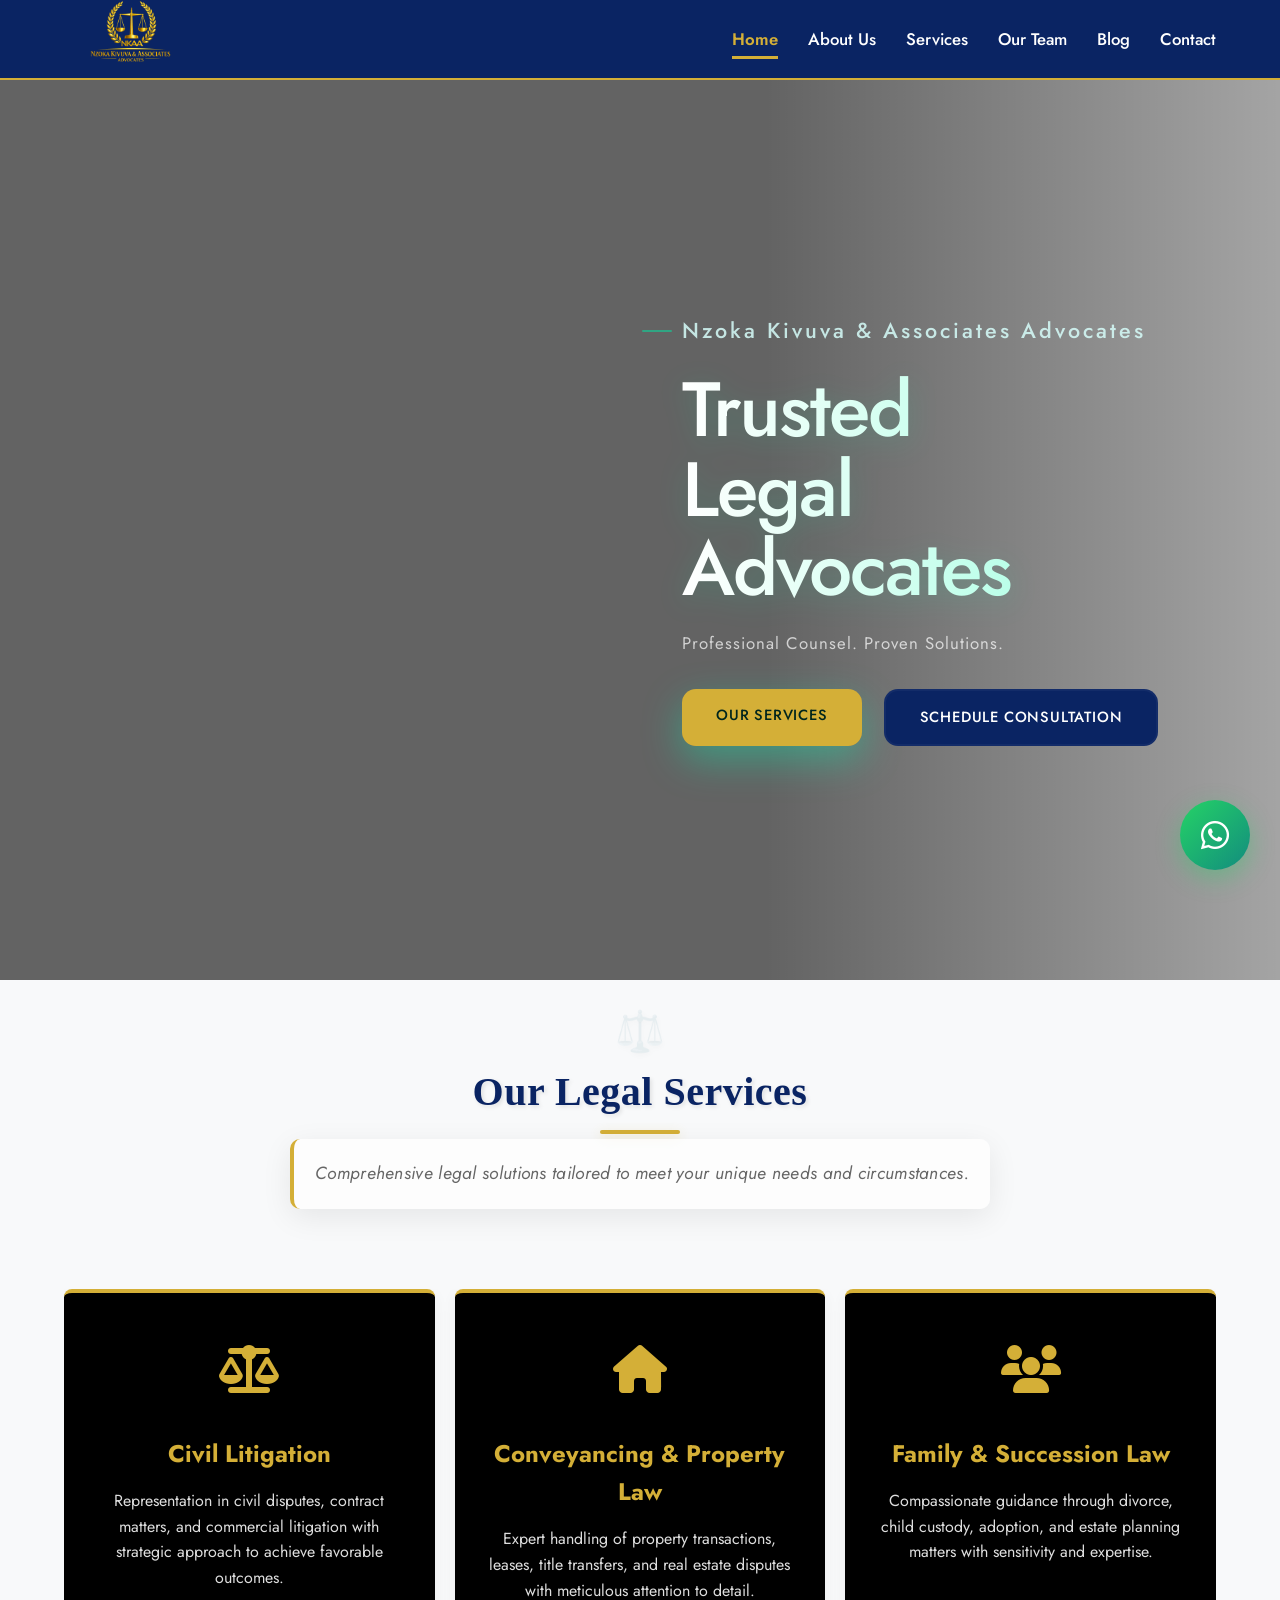
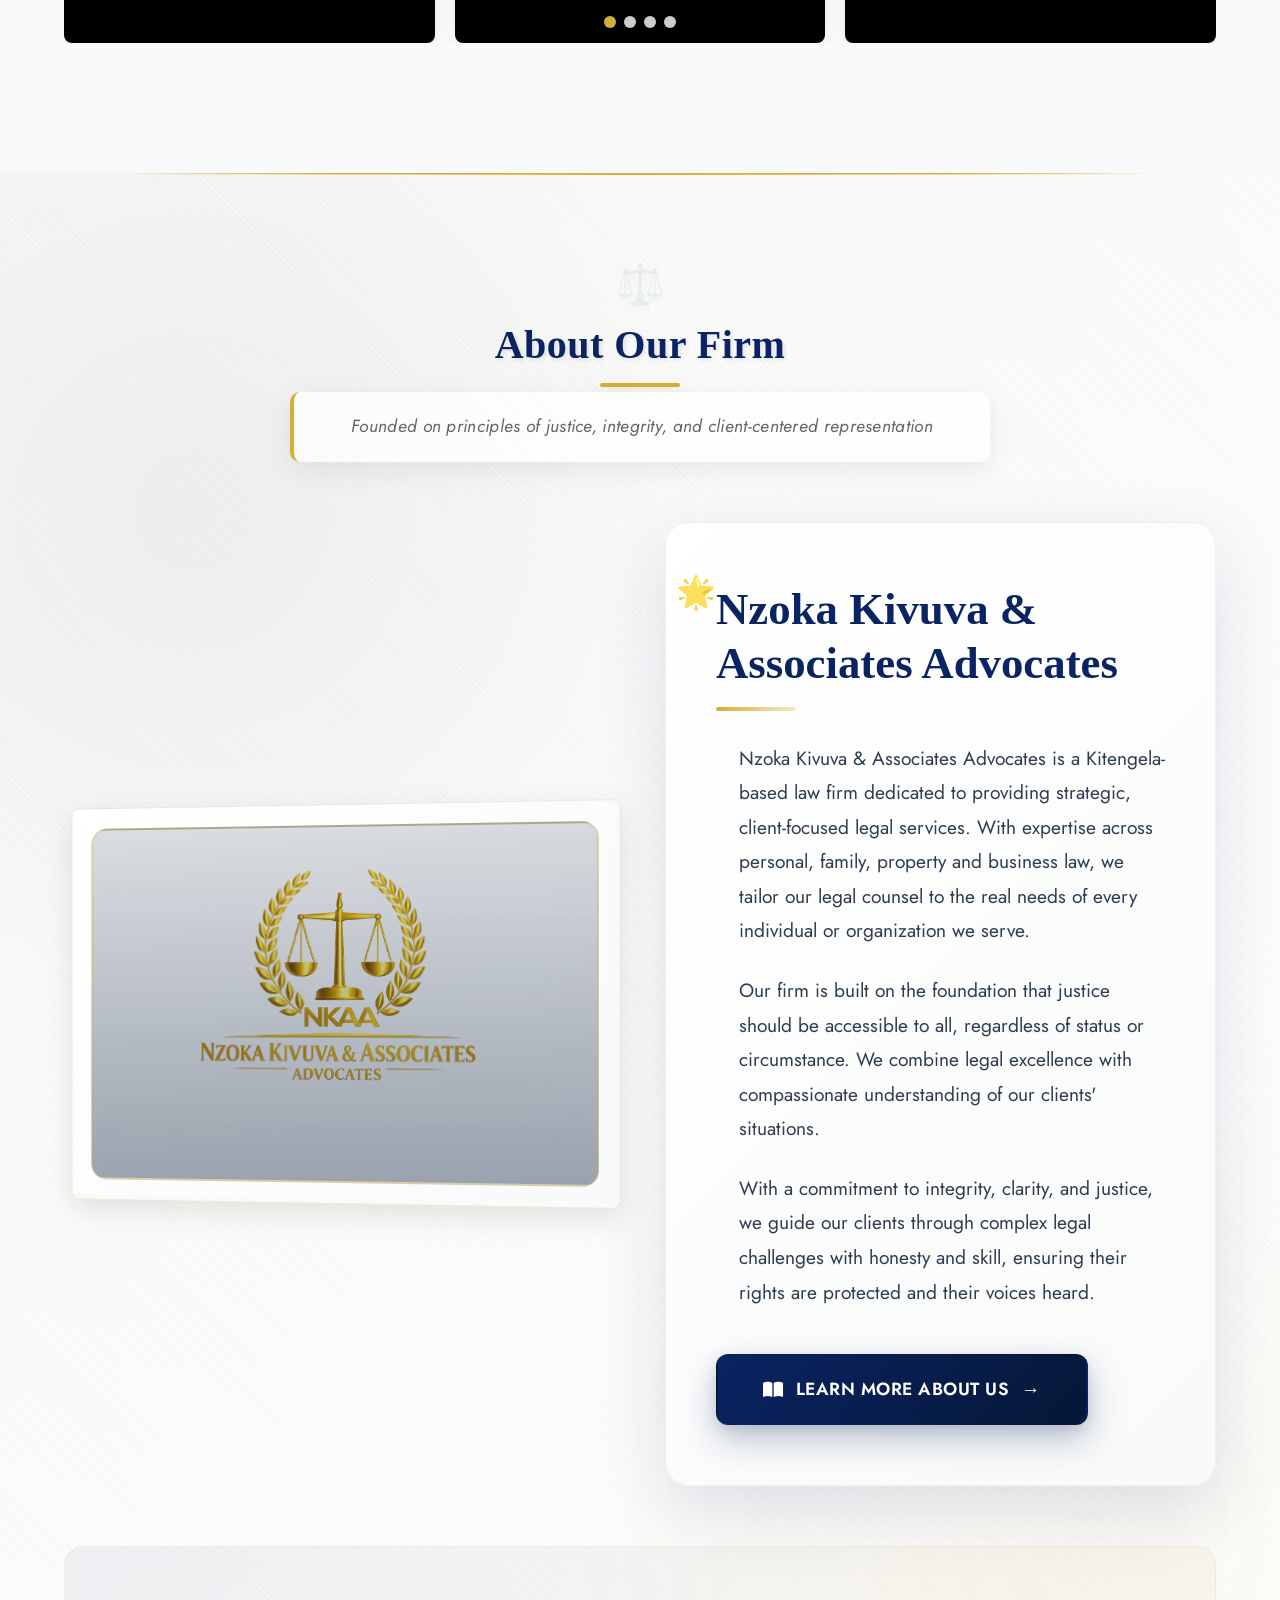
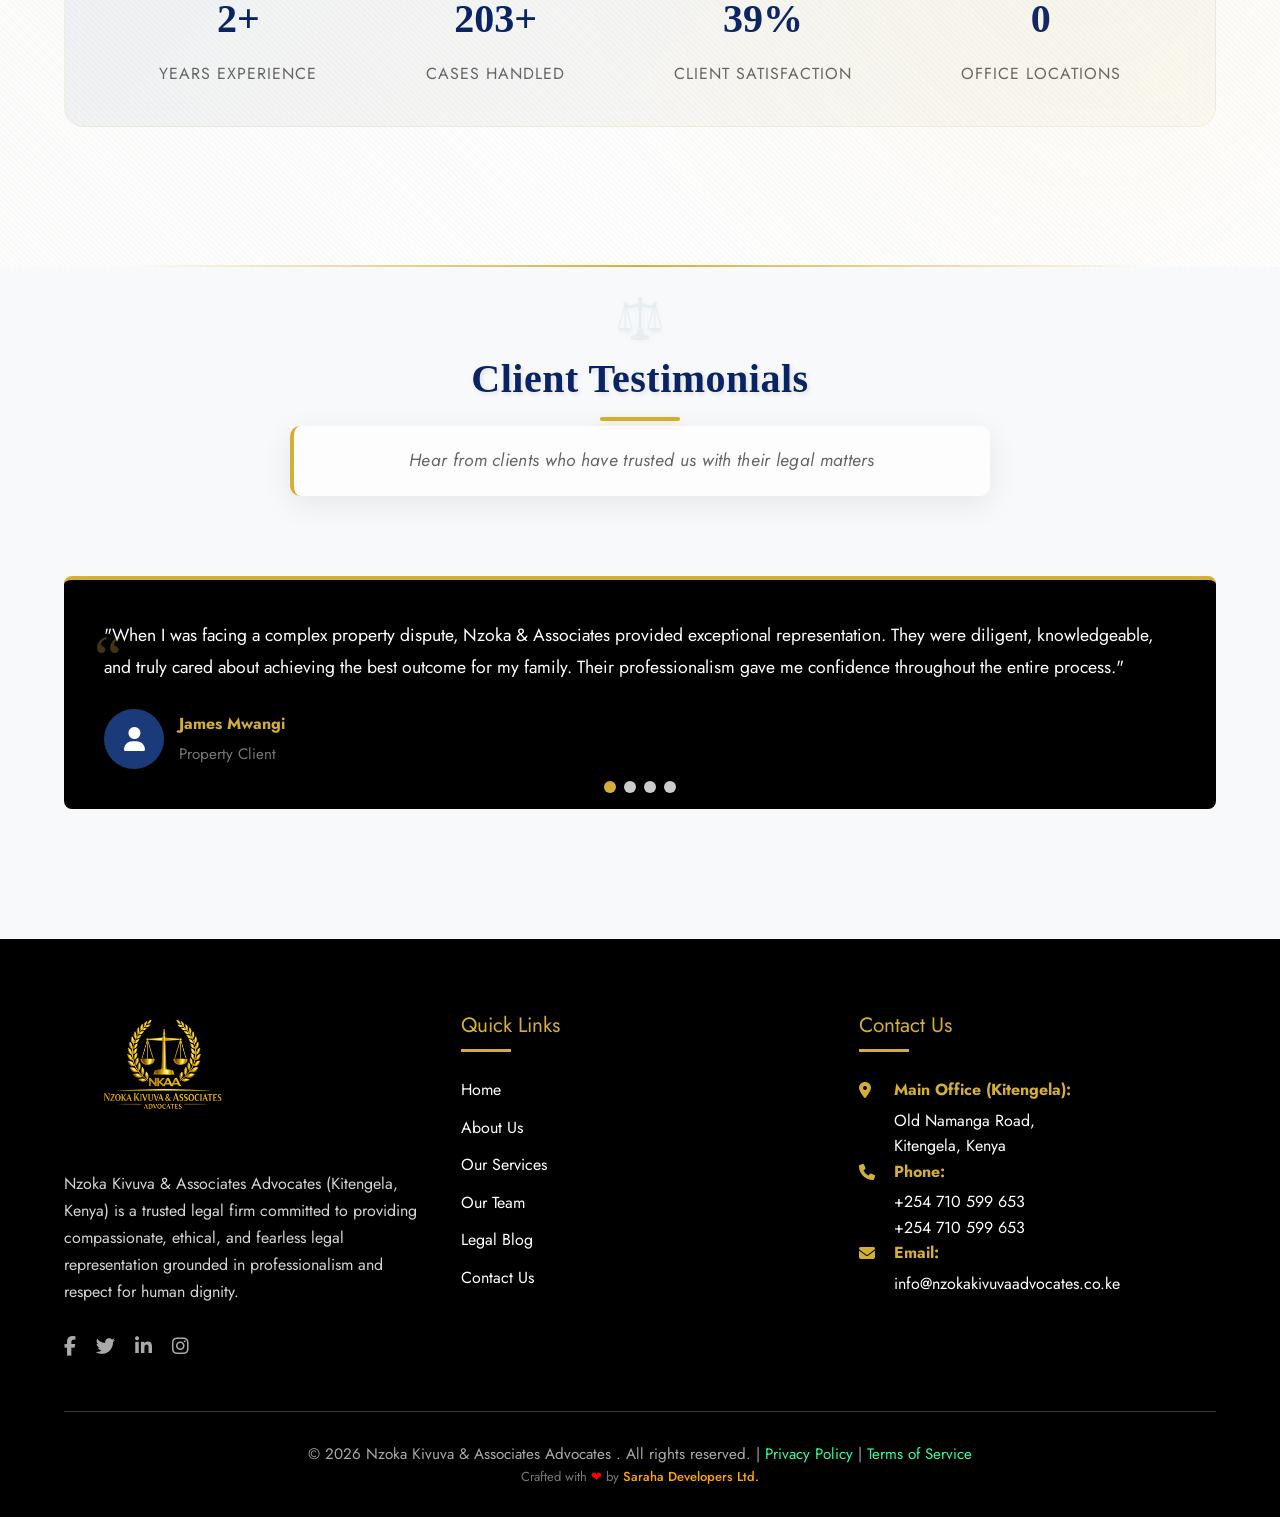
==== index.html @ 80e112c9 "Initial commit" ====
<!DOCTYPE html>
<html lang="en">
<head>
  <meta charset="UTF-8" />
  <meta name="viewport" content="width=device-width, initial-scale=1.0" />
  <meta name="robots" content="index, follow" />

  <title>Nzoka Kivuva & Associates Advocates (Kitengela, Kenya) | Kitengela Law Firm, Kenya</title>
  <meta name="description" content="Nzoka Kivuva & Associates Advocates (Kitengela, Kenya) is a trusted law firm in Kitengela, Kenya offering civil litigation, conveyancing, family & succession law, criminal defense, and legal advisory services." />
  <meta name="keywords" content="advocates in Kitengela, lawyers in Kitengela, law firm Kenya, civil litigation, conveyancing, property law, family law, succession law, criminal defense, legal consultancy" />
  <link rel="canonical" href="https://nzokakivuvaadvocates.co.ke/" />

  <!-- Open Graph -->
  <meta property="og:type" content="website" />
  <meta property="og:url" content="https://nzokakivuvaadvocates.co.ke/" />
  <meta property="og:title" content="Nzoka Kivuva & Associates Advocates (Kitengela, Kenya) | Kitengela Law Firm" />
  <meta property="og:description" content="Trusted legal representation and advisory services in Kitengela, Kenya. Book a consultation today." />
  <meta property="og:image" content="https://nzokakivuvaadvocates.co.ke/Nzoka-kivuva-favicon.webp" />

  <!-- Twitter -->
  <meta name="twitter:card" content="summary_large_image" />
  <meta name="twitter:title" content="Nzoka Kivuva & Associates Advocates (Kitengela, Kenya) | Kitengela Law Firm" />
  <meta name="twitter:description" content="Trusted legal services in Kitengela, Kenya. Civil, conveyancing, family, criminal defense and more." />
  <meta name="twitter:image" content="https://nzokakivuvaadvocates.co.ke/Nzoka-kivuva-favicon.webp" />

  <!-- Favicons -->
  <link rel="icon" href="Nzoka-kivuva-favicon.webp" type="image/webp" />
  <link rel="apple-touch-icon" href="Nzoka-kivuva-favicon.webp" />

  <!-- Fonts -->
  <link rel="preconnect" href="https://fonts.googleapis.com" />
  <link rel="preconnect" href="https://fonts.gstatic.com" crossorigin />
  <link href="https://fonts.googleapis.com/css2?family=Jost:wght@300;400;500;600;700&display=swap" rel="stylesheet" />

  <!-- Icons -->
  <link rel="stylesheet" href="https://cdnjs.cloudflare.com/ajax/libs/font-awesome/6.4.0/css/all.min.css" />

  <!-- Swiper (keep ONLY if your homepage uses Swiper) -->
  <link rel="stylesheet" href="https://cdn.jsdelivr.net/npm/swiper@11/swiper-bundle.min.css" />

  <!-- Page CSS -->
  <link rel="stylesheet" href="index.css" />

  <!-- Local Business / LegalService Schema -->
  <script type="application/ld+json">
  {
    "@context": "https://schema.org",
    "@type": "LegalService",
    "name": "Nzoka Kivuva & Associates Advocates (Kitengela, Kenya)",
    "url": "https://nzokakivuvaadvocates.co.ke/",
    "logo": "https://nzokakivuvaadvocates.co.ke/Nzoka-kivuva-favicon.webp",
    "image": "https://nzokakivuvaadvocates.co.ke/Nzoka-kivuva-favicon.webp",
    "address": {
      "@type": "PostalAddress",
      "addressLocality": "Kitengela",
      "addressCountry": "KE"
    },
    "telephone": "+254710599653",
    "email": "info@nzokakivuvaadvocates.co.ke",
    "areaServed": "Kenya"
  }
  </script>
</head>

<body>
    <!-- Navigation Bar -->
     <!-- Navigation Bar -->
    <nav class="navbar">
        <div class="navbar-container">
            <a href="/" class="favicon">
          <img
            src="Nzoka-kivuva-favicon.webp"
            alt="Nzoka Kivuva & Associates Advocates (Kitengela, Kenya) favicon"
            class="favicon-img"
          />
        </a>
            
            <button class="mobile-menu-btn" id="mobileMenuBtn">
                <i class="fas fa-bars"></i>
            </button>
            
            <ul class="nav-links" id="navLinks">
                <li><a href="index.html" class="active">Home</a></li>
                <li><a href="about.html">About Us</a></li>
                <li><a href="services.html">Services</a></li>
                <li><a href="team.html">Our Team</a></li>
                <li><a href="blog.html">Blog</a></li>
                <li><a href="contact.html" >Contact</a></li>
            </ul>
        </div>
    </nav>

    <!-- Hero Section -->
   <section class="hero">
      <video class="hero-bg-video" autoplay muted loop playsinline>
        <source
          src="https://assets.mixkit.co/videos/47602/47602-720.mp4"
          type="video/mp4"
        />
      </video>

      <div class="hero-overlay"></div>

      <div class="hero-container">
        <div class="hero-visual">
          <!-- Video clip might sit within this container too if you prefer a framed version -->
          <!-- But currently the video is full-screen background, we’ll just treat it as left visual area -->
        </div>

        <div class="hero-text">
          <p class="super-tag">Nzoka Kivuva & Associates Advocates</p>

          <h1>
            Trusted <br />
            Legal<br />Advocates
          </h1>

          <p>Professional Counsel. Proven Solutions.</p>
          <!-- <p>Innovate ⭐ Design ⭐ Deliver</p>-->

          <div class="hero-btns">
            <a href="services.html" class="btn btn-primary">Our Services</a>
            <a href="contact.html" class="btn btn-outline">Schedule Consultation</a>
          </div>
        </div>
      </div>
    </section>

    <!-- Services Section -->
    <section class="section-bg">
        <div class="section-title">
            <h2>Our Legal Services</h2>
            <p>Comprehensive legal solutions tailored to meet your unique needs and circumstances.</p>
        </div>
        
        <!-- Services Swiper -->
        <div class="swiper-container">
            <div class="swiper services-swiper">
                <div class="swiper-wrapper">
                    <div class="swiper-slide service-slide">
                        <div class="service-icon">
                            <i class="fas fa-balance-scale"></i>
                        </div>
                        <h3>Civil Litigation</h3>
                        <p>Representation in civil disputes, contract matters, and commercial litigation with strategic approach to achieve favorable outcomes.</p>
                    </div>
                    <div class="swiper-slide service-slide">
                        <div class="service-icon">
                            <i class="fas fa-home"></i>
                        </div>
                        <h3>Conveyancing & Property Law</h3>
                        <p>Expert handling of property transactions, leases, title transfers, and real estate disputes with meticulous attention to detail.</p>
                    </div>
                    <div class="swiper-slide service-slide">
                        <div class="service-icon">
                            <i class="fas fa-users"></i>
                        </div>
                        <h3>Family & Succession Law</h3>
                        <p>Compassionate guidance through divorce, child custody, adoption, and estate planning matters with sensitivity and expertise.</p>
                    </div>
                    <div class="swiper-slide service-slide">
                        <div class="service-icon">
                            <i class="fas fa-gavel"></i>
                        </div>
                        <h3>Criminal Defense</h3>
                        <p>Aggressive defense representation protecting your rights and ensuring fair treatment within the criminal justice system.</p>
                    </div>
                    <div class="swiper-slide service-slide">
                        <div class="service-icon">
                            <i class="fas fa-file-contract"></i>
                        </div>
                        <h3>Legal Consultancy & Advisory</h3>
                        <p>Strategic legal advice for businesses and individuals, contract drafting, and compliance guidance to prevent future disputes.</p>
                    </div>
                    <div class="swiper-slide service-slide">
                        <div class="service-icon">
                            <i class="fas fa-handshake"></i>
                        </div>
                        <h3>Alternative Dispute Resolution</h3>
                        <p>Mediation and arbitration services to resolve conflicts efficiently outside the courtroom, saving time and resources.</p>
                    </div>
                </div>
                <!-- Pagination -->
                <div class="swiper-pagination"></div>
            </div>
        </div>
    </section>

    <!-- About Preview Section -->
   <section class="about-section">
    <!-- Add these decorative lines -->
    <div class="decorative-line top"></div>
    <div class="decorative-line bottom"></div>
    
    <div class="section-title">
        <h2>About Our Firm</h2>
        <p>Founded on principles of justice, integrity, and client-centered representation</p>
    </div>
    
    <div class="about-content">
        <div class="about-image">
            <img
                src="Nzoka-kivuva-favicon.webp"
                alt="Nzoka Kivuva & Associates Advocates (Kitengela, Kenya) office"
                loading="lazy"
            />
        </div>
        
        <div class="about-text">
            <h3>Nzoka Kivuva & Associates Advocates </h3>
            <p>Nzoka Kivuva & Associates Advocates is a Kitengela-based law firm dedicated to providing strategic, client-focused legal services. With expertise across personal, family, property and business law, we tailor our legal counsel to the real needs of every individual or organization we serve.</p>
            <p>Our firm is built on the foundation that justice should be accessible to all, regardless of status or circumstance. We combine legal excellence with compassionate understanding of our clients' situations.</p>
            <p>With a commitment to integrity, clarity, and justice, we guide our clients through complex legal challenges with honesty and skill, ensuring their rights are protected and their voices heard.</p>
            <a href="about.html" class="btn btn-primary">
                <i class="fas fa-book-open"></i> Learn More About Us
            </a>
        </div>
    </div>
    
    <!-- Optional: Add stats overlay -->
   <div class="about-stats">
  <div class="stat-item">
    <div class="stat-number" data-target="5" data-suffix="+">0</div>
    <div class="stat-label">Years Experience</div>
  </div>

  <div class="stat-item">
    <div class="stat-number" data-target="500" data-suffix="+">0</div>
    <div class="stat-label">Cases Handled</div>
  </div>

  <div class="stat-item">
    <div class="stat-number" data-target="98" data-suffix="%">0</div>
    <div class="stat-label">Client Satisfaction</div>
  </div>

  <div class="stat-item">
    <div class="stat-number" data-target="1">0</div>
    <div class="stat-label">Office Locations</div>
  </div>
</div>

</section>

    <!-- Testimonials Section -->
    <section class="section-bg">
        <div class="section-title">
            <h2>Client Testimonials</h2>
            <p>Hear from clients who have trusted us with their legal matters</p>
        </div>
        
        <!-- Testimonials Swiper -->
        <div class="swiper-container">
            <div class="swiper testimonials-swiper">
                <div class="swiper-wrapper">
                    <div class="swiper-slide">
                        <div class="testimonial-content">
                            "When I was facing a complex property dispute, Nzoka & Associates provided exceptional representation. They were diligent, knowledgeable, and truly cared about achieving the best outcome for my family. Their professionalism gave me confidence throughout the entire process."
                        </div>
                        <div class="testimonial-author">
                            <div class="author-avatar">
                                <i class="fas fa-user"></i>
                            </div>
                            <div class="author-info">
                                <h4>James Mwangi</h4>
                                <p>Property Client</p>
                            </div>
                        </div>
                    </div>
                    <div class="swiper-slide">
                        <div class="testimonial-content">
                            "The team handled our company's contractual matters with utmost expertise. They not only resolved our immediate issue but also provided valuable advice to prevent future legal problems. Their responsive communication and attention to detail set them apart."
                        </div>
                        <div class="testimonial-author">
                            <div class="author-avatar">
                                <i class="fas fa-user"></i>
                            </div>
                            <div class="author-info">
                                <h4>Sarah Okoth</h4>
                                <p>Business Client</p>
                            </div>
                        </div>
                    </div>
                    <div class="swiper-slide">
                        <div class="testimonial-content">
                            "During a difficult family matter, I needed compassionate yet strong legal support. Advocate Nzoka and his team provided exactly that. They listened carefully, explained everything clearly, and fought tirelessly for my rights. I felt supported every step of the way."
                        </div>
                        <div class="testimonial-author">
                            <div class="author-avatar">
                                <i class="fas fa-user"></i>
                            </div>
                            <div class="author-info">
                                <h4>Grace Wanjiku</h4>
                                <p>Family Law Client</p>
                            </div>
                        </div>
                    </div>
                    <div class="swiper-slide">
                        <div class="testimonial-content">
                            "Facing criminal charges was the most stressful experience of my life. The defense team at Nzoka & Associates was exceptional. They investigated thoroughly, built a strong defense, and ultimately secured a favorable outcome. I'm forever grateful for their dedication."
                        </div>
                        <div class="testimonial-author">
                            <div class="author-avatar">
                                <i class="fas fa-user"></i>
                            </div>
                            <div class="author-info">
                                <h4>David Omondi</h4>
                                <p>Criminal Defense Client</p>
                            </div>
                        </div>
                    </div>
                </div>
                <!-- Pagination -->
                <div class="swiper-pagination"></div>
            </div>
        </div>
    </section>

    <!-- Footer -->
   <!-- Footer -->
    <footer>
        <div class="footer-container">
            <div class="footer-about">
                <div class="footer-logo">
                     <a href="/" class="footer-favicon">
              <img
                src="Nzoka-kivuva-favicon.webp"
                alt="Nzoka Advocates favicon"
              />
            </a>
                </div>
                <p>Nzoka Kivuva & Associates Advocates (Kitengela, Kenya) is a trusted legal firm committed to providing compassionate, ethical, and fearless legal representation grounded in professionalism and respect for human dignity.</p>
                <div class="social-links">
                    <a href="#" style="color: #aaa; margin-right: 15px; font-size: 1.2rem;"><i class="fab fa-facebook-f"></i></a>
                    <a href="#" style="color: #aaa; margin-right: 15px; font-size: 1.2rem;"><i class="fab fa-twitter"></i></a>
                    <a href="#" style="color: #aaa; margin-right: 15px; font-size: 1.2rem;"><i class="fab fa-linkedin-in"></i></a>
                    <a href="#" style="color: #aaa; font-size: 1.2rem;"><i class="fab fa-instagram"></i></a>
                </div>
            </div>
            
            <div class="footer-links">
                <h3>Quick Links</h3>
                <ul>
                    <li><a href="index.html">Home</a></li>
                    <li><a href="about.html">About Us</a></li>
                    <li><a href="services.html">Our Services</a></li>
                    <li><a href="team.html">Our Team</a></li>
                    <li><a href="blog.html">Legal Blog</a></li>
                    <li><a href="contact.html">Contact Us</a></li>
                </ul>
            </div>
            
            <div class="footer-contact">
                <h3>Contact Us</h3>
                <div class="contact-info">
                    <div class="contact-items">
                        <i class="fas fa-map-marker-alt"></i>
                        <div>
                           <h4><strong>Main Office (Kitengela):</strong></h4> 
                           <a href="https://share.google/IRGGaovzCNE5KSUKh"> Old Namanga Road,<br>
                            Kitengela, Kenya</a>
                        </div>
                    </div>
                    <div class="contact-items">
                        <i class="fas fa-phone"></i>
                        <div>
                            <h4 id="header-fours"><strong>Phone:</strong></h4>
                           <a href="tel:+254710599653"> +254 710 599 653</a><br>
                            <a href="tel:+254710599653">+254 710 599 653</a>
                        </div>
                    </div>
                    <div class="contact-items">
                        <i class="fas fa-envelope"></i>
                        <div>
                            <h4><strong>Email:</strong></h4>
                            <a href="mailto:info@nzokakivuvaadvocates.co.ke">info@nzokakivuvaadvocates.co.ke</a>
                        </div>
                    </div>
                </div>
            </div>
        </div>
        
         <div class="copyright">
                <p>&copy; <span id="y"></span> Nzoka Kivuva & Associates Advocates . All rights reserved. | <a href="#" style="color:rgb(47, 255, 158);">Privacy Policy</a> | <a href="#" style="color:rgb(47, 255, 158);">Terms of Service</a></p>
              <script>document.getElementById("y").textContent=new Date().getFullYear()</script>

          <p style="margin: 0; font-size: 13px; color: #777">
            Crafted with <span style="color: red">❤</span> by
            <a
              href="https://sarahadevelopers.co.ke"
              target="_blank"
              rel="noopener"
              style="color: orange; text-decoration: none; font-weight: 500"
            >
              Saraha Developers Ltd.
            </a>
          </p>
            </div>
      </div>
    </footer>
    <!-- WhatsApp Float -->
    <a href="https://wa.me/254710599653?text=Hello%20Advocate%20Nzoka%2C%20I%20am%20reaching%20out%20through%20your%20website.%0A%0AName%3A%20%5BYour%20Name%5D%0APhone%3A%20%5BYour%20Phone%5D%0AMatter%3A%20%5BBrief%20Description%5D%0ALocation%3A%20%5BOptional%5D%0A%0AKindly%20advise%20on%20the%20next%20step%20and%20available%20time%20for%20a%20consultation.%20Thank%20you." class="whatsapp-float" target="_blank">
      <i class="fab fa-whatsapp"></i>
    </a>

    <!-- Swiper JS -->
    <script src="https://unpkg.com/swiper/swiper-bundle.min.js"></script>
    
    <script src="index.js"></script>
</body>
</html>
---- index.css ----
:root {
            --navy-blue: #0a2463;
            --white: #ffffff;
            --gold: #d4af37;
            --light-gold: #f4e9c9;
            --dark-navy: #051736;
            --light-navy: #1a3a7a;
            --gray-bg: #f8f9fa;
            --dark-gray: #333333;
            --font-primary: 'Jost', sans-serif;
        }

        * {
            margin: 0;
            padding: 0;
            box-sizing: border-box;
        }

        body {
            font-family: var(--font-primary);
            color: var(--dark-gray);
            line-height: 1.6;
        }
                /* Remove default link styles globally */
a {
  color: inherit;           /* Keep the current text color */
  text-decoration: none;    /* Remove underline */
  transition: color 0.3s;   /* Optional: smooth hover if you want */
}

/* Optional: keep them same on hover, focus, active */
a:hover,
a:focus,
a:active {
  color: inherit;
  text-decoration: none;
}

        /* Navbar Styles */
        /* Navbar Styles */
        .navbar {
            background-color: var(--navy-blue);
            display: flex;
            justify-content: space-between;
            align-items: center;
            padding: 0 5%;
            height: 80px;
            position: sticky;
            top: 0;
            z-index: 1000;
            transition: all 0.3s ease;
            border-bottom: 2px solid var(--gold);
        }

        .navbar-container {
            display: flex;
            justify-content: space-between;
            align-items: center;
            width: 100%;
        }

        .logo-container {
            display: flex;
            align-items: center;
        }

        .logo-placeholder {
            width: 180px;
            height: 50px;
            background-color: var(--white);
            display: flex;
            align-items: center;
            justify-content: center;
            color: var(--navy-blue);
            font-weight: 700;
            font-size: 1.4rem;
            letter-spacing: 1px;
            border-radius: 4px;
            border-right: 4px solid var(--gold);
        }

        .logo-placeholder span {
            color: var(--gold);
        }
        .favicon {
  display: flex;
  align-items: center;
  text-decoration: none;
  transition: transform 0.3s ease;
}

.favicon:hover {
  transform: scale(1.02);
}

.favicon img {
  height: 90px;
  width: auto;
  object-fit: contain;
  display: block;
}


        .nav-links {
            display: flex;
            list-style: none;
        }

        .nav-links li {
            margin-left: 30px;
        }

        .nav-links a {
            color: var(--white);
            text-decoration: none;
            font-weight: 500;
            font-size: 1.05rem;
            transition: color 0.3s;
            padding: 8px 0;
            position: relative;
        }

        .nav-links a:hover {
            color: var(--gold);
        }

        .nav-links a.active {
            color: var(--gold);
            font-weight: 600;
        }

        .nav-links a.active::after {
            content: '';
            position: absolute;
            bottom: 0;
            left: 0;
            width: 100%;
            height: 3px;
            background-color: var(--gold);
        }

        .mobile-menu-btn {
            display: none;
            background: none;
            border: none;
            color: var(--white);
            font-size: 1.5rem;
            cursor: pointer;
        }

        /* Hero Section */
       /* Fullscreen Hero */
.hero {
  height: 100vh;
  width: 100%;
  position: relative;
  display: flex;
  align-items: center;
  overflow: hidden;
  color: #fff;
}

/* Background Video Fills Entire Hero */
.hero-bg-video {
  position: absolute;
  top: 0; left: 0;
  width: 100%; height: 100%;
  object-fit: cover;
  opacity: 0.35;
  z-index: 0;
}

/* Overlay shading */
.hero-overlay {
  position: absolute;
  top:0; left:0;
  width:100%; height:100%;
  background: linear-gradient(to right,
    rgba(0, 0, 0, 0.612) 60%,
    rgba(0, 0, 0, 0.358) 100%);
  z-index:1;
}

/* Container: split layout */
.hero-container {
  position: relative;
  z-index: 2;
  width: 90%;
  max-width: 1300px;
  margin: 0 auto;
  display: flex;
  align-items: center;
  justify-content: space-between;
}

/* Left area for visual/video (we leave empty since video background is full-screen) */
.hero-visual {
  flex: 1;
  min-width: 0;
  /* optionally you could place a framed version of the video here */
}

/* HERO TEXT – LUXURY AGENCY LEVEL */
.hero-text {
  display: flex;
  flex-direction: column;
  gap: 22px;
  position: relative;
  padding-left: 10px;
  animation: fadeSlide 1.2s ease-out forwards;
  opacity: 0;
}

@keyframes fadeSlide {
  from { opacity: 0; transform: translateX(-40px); }
  to { opacity: 1; transform: translateX(0); }
}

/* Trust Badge */
.super-tag {
  font-size: 0.92rem;
  color: #00e6a4;
  /*text-transform: uppercase;*/
  letter-spacing: 3px;
  font-weight: 500;
  opacity: 0.85;
  position: relative;
}

.super-tag::before {
  content: "";
  position: absolute;
  left: -40px;
  top: 50%;
  width: 30px;
  height: 2px;
  background: #00e6a4;
  transform: translateY(-50%);
  border-radius: 10px;
  opacity: 0.6;
}

/* Bold Hero Headline */
.hero-text h1 {
  font-size: clamp(3.4rem, 6vw, 6rem);
  font-weight: 500;
  /*text-transform: uppercase;*/
  line-height: 1.03;
  letter-spacing: -2px;
  background: linear-gradient(90deg, #ffffff 0%, #a6ffe2 90%);
  -webkit-background-clip: text;
  -webkit-text-fill-color: transparent;
  filter: drop-shadow(0 6px 14px rgba(0,255,173,0.15));
  animation: glowPulse 3s ease-in-out infinite alternate;
}

@keyframes glowPulse {
  0% { filter: drop-shadow(0 4px 10px rgba(0,255,173,0.08)); }
  100% { filter: drop-shadow(0 10px 24px rgba(0,255,173,0.22)); }
}

.hero-text h1 span {
  position: relative;
  display: inline-block;
  color: transparent;
  background: linear-gradient(90deg, #d4af37, #d4af37, #0a2463);
  background-size: 200%;
  -webkit-background-clip: text;
  background-clip: text;
  animation: glowText 2s ease forwards 0.3s;
  filter: drop-shadow(0 0 10px rgba(0,255,200,0.4));
  font-weight: 500;
}

@keyframes glowText {
  0% {
    background-position: 200%;
    filter: blur(6px) brightness(0.6);
  }
  100% {
    background-position: 0%;
    color: #ffffff;
    filter: blur(0) brightness(1);
  }
}

.hero-text h1 span::after {
  content: "";
  position: absolute;
  inset: 0;
  color: #0a2463;
  text-shadow: 0 0 12px #0a2463;
  clip-path: inset(0 100% 0 0);
  animation: reveal2 1.5s cubic-bezier(.18,.66,.46,1.17) forwards 1s;

}

@keyframes reveal2 {
  from { clip-path: inset(0 100% 0 0); }
  to   { clip-path: inset(0 0 0 0); }
}


@keyframes slideUnderline {
  to { transform: scaleX(1); }
}

/* Sublines */
.hero-text p:first-of-type {
  font-size: 1.35rem;
  font-weight: 500;
  color: #d6fdfa;
}

.hero-text p:nth-of-type(2) {
  color: rgba(255,255,255,0.7);
  letter-spacing: 1px;
  font-size: 1.05rem;
  
}

/* Buttons */
.hero-btns {
  display: flex;
  gap: 22px;
  margin-top: 10px;
}

.btn {
  padding: 15px 34px;
  border-radius: 14px;
  text-transform: uppercase;
  font-weight: 500;
  letter-spacing: 0.8px;
  transition: 0.35s ease;
  font-size: 0.92rem;
}

/* Big CTA */
.btn-primary {
  background: linear-gradient(135deg, #d4af37, #d4af37);
  box-shadow: 0 14px 38px rgba(3, 255, 184, 0.35);
  color: #00251c;
}

.btn-primary:hover {
  transform: translateY(-5px) scale(1.03);
  box-shadow: 0 20px 50px rgba(0, 255, 200, 0.45);
}

/* Ghost CTA */
.btn-outline {
  border: 2px solid rgba(255, 255, 255, 0.034);
  background: #0a2463;
  color: white;
}

.btn-outline:hover {
  border-color: #00ffbf;
  color: #00ffbf;
  background: rgba(0,255,200,0.12);
  transform: translateY(-5px);
}


/* Animation keyframes */
@keyframes fadeUp {
  from {
    opacity:0;
    transform:translateY(40px);
  }
  to {
    opacity:1;
    transform:translateY(0);
  }
}

/* Responsive adjustments */
@media (max-width:900px) {
  .hero-container {
    flex-direction: column;
    padding-top:80px;
    text-align:center;
  }
  .hero-text {
    padding-left:0;
    max-width:100%;
  }
  .hero-text h1 { font-size:2.6rem; }
  .hero-overlay {
    background: rgba(0, 0, 0, 0.699);
  }
}
.about-image {
  height: 400px;
  border-radius: 20px;
  overflow: hidden;
  box-shadow: 0 20px 50px rgba(10, 30, 58, 0.25);
  position: relative;
}

.about-image img {
  width: 100%;
  height: 100%;
  object-fit: cover;
  display: block;
}

/* Optional premium overlay */
.about-image::after {
  content: "";
  position: absolute;
  inset: 0;
  background: linear-gradient(
    to bottom,
    rgba(10, 30, 58, 0.15),
    rgba(10, 30, 58, 0.4)
  );
}
/* ===== PREMIUM ABOUT OUR FIRM SECTION ===== */

/* About Section */
.about-section {
    padding: 140px 5%;
    background: linear-gradient(135deg, #f9f9f7 0%, #ffffff 100%);
    position: relative;
    overflow: hidden;
}

/* Premium Geometric Pattern Background */
.about-section::before {
    content: '';
    position: absolute;
    top: 0;
    left: 0;
    width: 100%;
    height: 100%;
    background: 
        radial-gradient(circle at 15% 20%, rgba(10, 36, 99, 0.05) 0%, transparent 30%),
        radial-gradient(circle at 85% 80%, rgba(212, 175, 55, 0.05) 0%, transparent 30%),
        repeating-linear-gradient(45deg, transparent, transparent 2px, rgba(10, 36, 99, 0.02) 3px, rgba(10, 36, 99, 0.02) 4px);
    z-index: 1;
}

/* Premium Border Accent */
.about-section::after {
    content: '';
    position: absolute;
    top: 0;
    left: 50%;
    transform: translateX(-50%);
    width: 80%;
    height: 1px;
    background: linear-gradient(90deg, 
        transparent 0%, 
        var(--gold) 20%, 
        var(--gold) 80%, 
        transparent 100%);
    z-index: 2;
}

/* Premium Section Title */
.section-title {
    text-align: center;
    margin-bottom: 100px;
    position: relative;
    z-index: 3;
}

.section-title h2 {
    font-size: 4rem;
    color: var(--navy-blue);
    margin-bottom: 20px;
    font-family: "Garamond", "Times New Roman", serif;
    font-weight: 600;
    letter-spacing: 0.5px;
    position: relative;
    display: inline-block;
    text-shadow: 2px 2px 4px rgba(0, 0, 0, 0.1);
}

.section-title h2::before {
    content: '⚖️';
    position: absolute;
    top: -60px;
    left: 50%;
    transform: translateX(-50%);
    font-size: 2.5rem;
    opacity: 0.1;
    filter: drop-shadow(0 2px 4px rgba(0, 0, 0, 0.2));
}

.section-title h2::after {
    content: '';
    position: absolute;
    width: 150px;
    height: 4px;
    background: linear-gradient(90deg, 
        transparent 0%, 
        var(--gold) 30%, 
        var(--gold) 70%, 
        transparent 100%);
    bottom: -20px;
    left: 50%;
    transform: translateX(-50%);
    border-radius: 2px;
    box-shadow: 0 4px 12px rgba(212, 175, 55, 0.3);
}

.section-title p {
    color: var(--navy-blue);
    max-width: 700px;
    margin: 40px auto 0;
    font-size: 1.3rem;
    line-height: 1.7;
    font-style: italic;
    letter-spacing: 0.3px;
    position: relative;
    padding: 20px;
    background: rgba(255, 255, 255, 0.7);
    border-radius: 10px;
    border-left: 4px solid var(--gold);
    box-shadow: 0 8px 30px rgba(0, 0, 0, 0.08);
}

/* Premium About Content Layout */
.about-content {
    display: grid;
    grid-template-columns: 1.1fr 0.9fr;
    gap: 80px;
    align-items: center;
    position: relative;
    z-index: 3;
    max-width: 1400px;
    margin: 0 auto;
}

/* Premium Image Container */
.about-image {
    position: relative;
    border-radius: 24px;
    overflow: hidden;
    box-shadow: 
        0 30px 80px rgba(10, 36, 99, 0.15),
        0 15px 35px rgba(0, 0, 0, 0.1);
    transform: perspective(1000px) rotateY(-5deg);
    transition: all 0.6s cubic-bezier(0.25, 0.46, 0.45, 0.94);
    border: 1px solid rgba(212, 175, 55, 0.2);
}

.about-image::before {
    content: '';
    position: absolute;
    top: 0;
    left: 0;
    width: 100%;
    height: 100%;
    background: linear-gradient(135deg, 
        rgba(212, 175, 55, 0.1), 
        transparent 50%);
    z-index: 2;
    opacity: 0;
    transition: opacity 0.6s ease;
}

.about-image:hover::before {
    opacity: 1;
}

.about-image:hover {
    transform: perspective(1000px) rotateY(0deg) translateY(-10px);
    box-shadow: 
        0 40px 100px rgba(10, 36, 99, 0.25),
        0 20px 40px rgba(0, 0, 0, 0.15);
}

/* Premium Image Styling */
.about-image img {
    width: 100%;
    height: 450px;
    object-fit: contain;
    display: block;
    padding: 40px;
    background: linear-gradient(135deg, 
        rgba(255, 255, 255, 0.95) 0%, 
        rgba(248, 249, 250, 0.95) 100%);
    transition: transform 0.8s ease;
    position: relative;
    z-index: 1;
}

.about-image:hover img {
    transform: scale(1.05);
}

/* Premium Image Frame */
.about-image::after {
    content: '';
    position: absolute;
    top: 20px;
    left: 20px;
    right: 20px;
    bottom: 20px;
    border: 2px solid rgba(212, 175, 55, 0.3);
    border-radius: 16px;
    z-index: 2;
    pointer-events: none;
}

/* Premium Text Container */
.about-text {
    position: relative;
    padding: 60px 50px;
    background: linear-gradient(135deg, 
        rgba(255, 255, 255, 0.9) 0%, 
        rgba(248, 249, 250, 0.9) 100%);
    border-radius: 24px;
    box-shadow: 
        0 25px 70px rgba(10, 36, 99, 0.12),
        inset 0 1px 0 rgba(255, 255, 255, 0.8);
    border: 1px solid rgba(212, 175, 55, 0.15);
    backdrop-filter: blur(10px);
}

/* Premium Text Content */
.about-text h3 {
    font-size: 2.8rem;
    color: var(--navy-blue);
    margin-bottom: 30px;
    font-family: "Garamond", "Times New Roman", serif;
    font-weight: 600;
    line-height: 1.2;
    position: relative;
    padding-bottom: 20px;
}

.about-text h3::before {
    content: '🌟';
    position: absolute;
    top: -10px;
    left: -40px;
    font-size: 2rem;
    opacity: 0.8;
}

.about-text h3::after {
    content: '';
    position: absolute;
    bottom: 0;
    left: 0;
    width: 80px;
    height: 4px;
    background: linear-gradient(90deg, var(--gold), var(--light-gold));
    border-radius: 2px;
}

/* Premium Paragraph Styling */
.about-text p {
    font-size: 1.2rem;
    line-height: 1.8;
    margin-bottom: 25px;
    color: #2c3e50;
    position: relative;
    padding-left: 20px;
    border-left: 3px solid transparent;
    transition: all 0.3s ease;
}

.about-text p:hover {
    border-left-color: var(--gold);
    padding-left: 25px;
    background: rgba(212, 175, 55, 0.05);
    border-radius: 0 8px 8px 0;
}

/* Premium Button Styling */
.about-text .btn-primary {
    display: inline-flex;
    align-items: center;
    gap: 12px;
    padding: 18px 45px;
    background: linear-gradient(135deg, 
        var(--navy-blue) 0%, 
        var(--dark-navy) 100%);
    color: var(--white);
    border: none;
    border-radius: 12px;
    font-weight: 600;
    font-size: 1.1rem;
    letter-spacing: 0.5px;
    text-decoration: none;
    transition: all 0.4s cubic-bezier(0.25, 0.46, 0.45, 0.94);
    position: relative;
    overflow: hidden;
    margin-top: 20px;
    box-shadow: 
        0 15px 35px rgba(10, 36, 99, 0.25),
        0 5px 15px rgba(0, 0, 0, 0.1);
    border: 2px solid transparent;
}

.about-text .btn-primary::before {
    content: '';
    position: absolute;
    top: 0;
    left: -100%;
    width: 100%;
    height: 100%;
    background: linear-gradient(90deg, 
        transparent, 
        rgba(255, 255, 255, 0.2), 
        transparent);
    transition: left 0.6s ease;
}

.about-text .btn-primary:hover {
    background: linear-gradient(135deg, 
        var(--gold) 0%, 
        #c5a047 100%);
    transform: translateY(-5px) scale(1.05);
    box-shadow: 
        0 25px 50px rgba(212, 175, 55, 0.4),
        0 10px 25px rgba(0, 0, 0, 0.15);
    border-color: rgba(255, 255, 255, 0.3);
}

.about-text .btn-primary:hover::before {
    left: 100%;
}

.about-text .btn-primary::after {
    content: '→';
    font-size: 1.2rem;
    font-weight: 700;
    transition: transform 0.3s ease;
}

.about-text .btn-primary:hover::after {
    transform: translateX(5px);
}

/* Premium Stats Overlay (Optional decorative element) */
.about-stats {
    display: flex;
    justify-content: space-around;
    margin-top: 60px;
    padding: 40px;
    background: linear-gradient(135deg, 
        rgba(10, 36, 99, 0.05), 
        rgba(212, 175, 55, 0.05));
    border-radius: 20px;
    border: 1px solid rgba(212, 175, 55, 0.1);
    backdrop-filter: blur(10px);
}

.stat-item {
    text-align: center;
}

.stat-number {
    font-size: 2.5rem;
    font-weight: 700;
    color: var(--navy-blue);
    margin-bottom: 10px;
    font-family: "Garamond", "Times New Roman", serif;
}

.stat-label {
    font-size: 1rem;
    color: #666;
    text-transform: uppercase;
    letter-spacing: 1px;
}

/* Premium Animations */
@keyframes fadeInUp {
    from {
        opacity: 0;
        transform: translateY(40px);
    }
    to {
        opacity: 1;
        transform: translateY(0);
    }
}

@keyframes floatGently {
    0%, 100% {
        transform: translateY(0);
    }
    50% {
        transform: translateY(-10px);
    }
}

.about-content {
    animation: fadeInUp 1s ease-out;
}

.about-image {
    animation: floatGently 6s ease-in-out infinite;
}

/* Premium Decorative Elements */
.decorative-line {
    position: absolute;
    height: 2px;
    background: linear-gradient(90deg, 
        transparent, 
        var(--gold), 
        transparent);
    z-index: 2;
}

.decorative-line.top {
    top: 0;
    left: 10%;
    right: 10%;
    animation: widthPulse 4s ease-in-out infinite;
}

.decorative-line.bottom {
    bottom: 0;
    left: 10%;
    right: 10%;
    animation: widthPulse 4s ease-in-out infinite 2s;
}

@keyframes widthPulse {
    0%, 100% {
        opacity: 0.3;
        left: 10%;
        right: 10%;
    }
    50% {
        opacity: 1;
        left: 5%;
        right: 5%;
    }
}

/* Responsive Design */
@media (max-width: 1200px) {
    .about-content {
        gap: 60px;
    }
    
    .about-image img {
        height: 400px;
    }
    
    .section-title h2 {
        font-size: 3.5rem;
    }
}

@media (max-width: 992px) {
    .about-section {
        padding: 100px 5%;
    }
    
    .about-content {
        grid-template-columns: 1fr;
        gap: 60px;
        max-width: 800px;
    }
    
    .about-image {
        transform: perspective(1000px) rotateY(0deg);
        max-width: 600px;
        margin: 0 auto;
    }
    
    .about-text {
        padding: 50px 40px;
    }
    
    .about-text h3 {
        font-size: 2.4rem;
    }
    
    .section-title h2 {
        font-size: 3rem;
    }
    
    .section-title p {
        font-size: 1.2rem;
    }
}

@media (max-width: 768px) {
    .about-section {
        padding: 80px 5%;
    }
    
    .section-title {
        margin-bottom: 60px;
    }
    
    .section-title h2 {
        font-size: 2.5rem;
    }
    
    .section-title p {
        font-size: 1.1rem;
        padding: 15px;
    }
    
    .about-image img {
        height: 350px;
        padding: 30px;
    }
    
    .about-text {
        padding: 40px 30px;
    }
    
    .about-text h3 {
        font-size: 2rem;
    }
    
    .about-text p {
        font-size: 1.1rem;
    }
    
    .about-text .btn-primary {
        padding: 16px 35px;
        font-size: 1rem;
    }
    
    .about-image {
        animation: none;
    }
    
    .about-image:hover {
        transform: translateY(-10px);
    }
}

@media (max-width: 576px) {
    .section-title h2 {
        font-size: 2rem;
    }
    
    .about-image img {
        height: 300px;
        padding: 20px;
    }
    
    .about-text {
        padding: 30px 20px;
    }
    
    .about-text h3 {
        font-size: 1.8rem;
    }
    
    .about-text p {
        font-size: 1rem;
        padding-left: 15px;
    }
    
    .about-text .btn-primary {
        padding: 14px 30px;
        font-size: 0.95rem;
    }
    
    .about-stats {
        flex-direction: column;
        gap: 20px;
        padding: 30px 20px;
    }
}

/* Premium Micro-interactions */
@media (hover: hover) and (pointer: fine) {
    .about-text p:hover {
        transform: translateX(5px);
    }
    
    .btn-primary:hover {
        letter-spacing: 1px;
    }
}

/* Premium Scroll Reveal Effect */
.reveal {
    opacity: 0;
    transform: translateY(30px);
    transition: all 0.8s cubic-bezier(0.25, 0.46, 0.45, 0.94);
}

.reveal.active {
    opacity: 1;
    transform: translateY(0);
}

        /* Section Styles */
        .section-title {
            text-align: center;
            margin-bottom: 60px;
        }

        .section-title h2 {
            font-size: 2.5rem;
            color: var(--navy-blue);
            margin-bottom: 15px;
            position: relative;
            display: inline-block;
        }

        .section-title h2::after {
            content: '';
            position: absolute;
            width: 80px;
            height: 4px;
            background-color: var(--gold);
            bottom: -10px;
            left: 50%;
            transform: translateX(-50%);
        }

        .section-title p {
            color: #666;
            max-width: 700px;
            margin: 0 auto;
            font-size: 1.1rem;
        }

        section {
            padding: 80px 5%;
        }

        .section-bg {
            background-color: var(--gray-bg);
        }

        /* Cards */
        .cards-container {
            display: grid;
            grid-template-columns: repeat(auto-fill, minmax(320px, 1fr));
            gap: 30px;
            margin-top: 40px;
        }

        .card {
            background-color: var(--white);
            border-radius: 8px;
            overflow: hidden;
            box-shadow: 0 5px 15px rgba(0, 0, 0, 0.05);
            transition: transform 0.3s ease, box-shadow 0.3s ease;
            height: 100%;
            border-top: 4px solid var(--gold);
        }

        .card:hover {
            transform: translateY(-10px);
            box-shadow: 0 15px 30px rgba(0, 0, 0, 0.1);
        }

        .card-icon {
            background-color: var(--light-navy);
            color: var(--white);
            height: 80px;
            display: flex;
            align-items: center;
            justify-content: center;
            font-size: 2.2rem;
        }

        .card-content {
            padding: 30px;
        }

        .card h3 {
            font-size: 1.5rem;
            color: var(--navy-blue);
            margin-bottom: 15px;
        }

        .card p {
            color: #666;
            margin-bottom: 20px;
        }

        .card-link {
            color: var(--gold);
            text-decoration: none;
            font-weight: 600;
            display: inline-flex;
            align-items: center;
        }

        .card-link i {
            margin-left: 5px;
            transition: transform 0.3s;
        }

        .card-link:hover i {
            transform: translateX(5px);
        }

        /* Swiper Sliders */
        .swiper-container {
            width: 100%;
            padding: 20px 0 50px;
        }

        .swiper-slide {
            background-color: black;
            border-radius: 8px;
            padding: 40px;
            box-shadow: 0 5px 15px rgba(0, 0, 0, 0.05);
            height: auto;
            border-top: 4px solid var(--gold);
        }

        .testimonial-content {
            font-size: 1.1rem;
            line-height: 1.8;
            color: white;
            margin-bottom: 25px;
            position: relative;
        }

        .testimonial-content:before {
            content: "\201C";
            font-size: 4rem;
            color: var(--gold);
            position: absolute;
            top: -20px;
            left: -10px;
            opacity: 0.3;
            font-family: serif;
        }

        .testimonial-author {
            display: flex;
            align-items: center;
        }

        .author-avatar {
            width: 60px;
            height: 60px;
            border-radius: 50%;
            background-color: var(--light-navy);
            display: flex;
            align-items: center;
            justify-content: center;
            color: var(--white);
            font-size: 1.5rem;
            margin-right: 15px;
        }

        .author-info h4 {
            color: var(--gold);
            margin-bottom: 5px;
        }

        .author-info p {
            color: #777;
            font-size: 0.95rem;
        }

        .service-slide {
            text-align: center;
            padding: 40px 30px;
        }

        .service-icon {
            font-size: 3rem;
            color: var(--gold);
            margin-bottom: 25px;
        }

        .service-slide h3 {
            color: var(--gold);
            margin-bottom: 15px;
            font-size: 1.5rem;
        }

        .service-slide p {
            color:rgba(255, 255, 255, 0.87);
        }

        .swiper-pagination-bullet {
            width: 12px;
            height: 12px;
            background-color: #ccc;
            opacity: 1;
        }

        .swiper-pagination-bullet-active {
            background-color: var(--gold);
        }

        /* Footer */
         /* Footer */
        footer {
            background-color: #000;
            color: var(--white);
            padding: 70px 5% 30px;
        }

        .footer-container {
            display: grid;
            grid-template-columns: repeat(auto-fit, minmax(250px, 1fr));
            gap: 40px;
            margin-bottom: 50px;
        }

        .footer-logo {
            margin-bottom: 20px;
        }

        .footer-logo .logo-placeholder {
            width: 200px;
            height: 60px;
            font-size: 1.5rem;
        }

        .footer-about p {
            color: rgba(255, 255, 255, 0.829);
            margin-bottom: 25px;
            line-height: 1.7;
        }

        .footer-links h3, .footer-contact h3 {
            font-size: 1.3rem;
            margin-bottom: 25px;
            color: var(--gold);
            position: relative;
            padding-bottom: 10px;
            font-weight: 400;
        }

        .footer-links h3::after, .footer-contact h3::after {
            content: '';
            position: absolute;
            width: 50px;
            height: 3px;
            background-color: var(--gold);
            bottom: 0;
            left: 0;
        }

        .footer-links ul {
            list-style: none;
        }

        .footer-links li {
            margin-bottom: 12px;
        }

        .footer-links a {
            color:white;
            text-decoration: none;
            transition: color 0.3s;
        }

        .footer-links a:hover {
            color: var(--gold);
            padding-left: 5px;
        }

        .copyright {
            text-align: center;
            padding-top: 30px;
            border-top: 1px solid #333;
            color: #aaa;
            font-size: 0.95rem;
        }
        .contact-items {
            display: flex;
            align-items: flex-start;
            color: white;
        }

        .contact-items i {
            color: var(--gold);
            margin-right: 15px;
            margin-top: 5px;
            min-width: 20px;
        }

        .contact-items strong {
            color: var(--gold);
            display: block;
            margin-bottom: 5px;
        }
               /* WhatsApp Float */
.whatsapp-float {
  position: fixed;
  bottom: 30px;
  right: 30px;
  background: linear-gradient(135deg, #25d366, #128c7e);
  color: white;
  width: 70px;
  height: 70px;
  border-radius: 50%;
  display: flex;
  justify-content: center;
  align-items: center;
  font-size: 2rem;
  box-shadow: 0 8px 25px rgba(37, 211, 102, 0.4);
  z-index: 1000;
  transition: all 0.4s cubic-bezier(0.25, 0.46, 0.45, 0.94);
}

.whatsapp-float:hover {
  transform: scale(1.15) rotate(5deg);
  box-shadow: 0 12px 35px rgba(37, 211, 102, 0.6);
}
 @media (max-width: 768px) {.whatsapp-float {
    width: 60px;
    height: 60px;
    font-size: 1.7rem;
    bottom: 20px;
    right: 20px;
  }
}
.footer-favicon img {
  width: 200px;
  height: auto;
  object-fit: contain;
    /*filter: brightness(0) invert(1);*/
  transition: all 0.4s ease;
}

.footer-favicon:hover img {
  transform: scale(1.05);
}

        /* Page-specific styles */
        .page-header {
            background-color: var(--navy-blue);
            color: var(--white);
            padding: 120px 5% 80px;
            text-align: center;
            margin-top: -80px;
            padding-top: 160px;
        }

        .page-header h1 {
            font-size: 3rem;
            margin-bottom: 15px;
        }

        .breadcrumb {
            display: flex;
            justify-content: center;
            list-style: none;
        }

        .breadcrumb li {
            margin: 0 5px;
        }

        .breadcrumb a {
            color: var(--gold);
            text-decoration: none;
        }

        .breadcrumb li:not(:last-child)::after {
            content: '/';
            margin-left: 10px;
            color: #aaa;
        }

        /* About Page */
        .about-content {
            display: grid;
            grid-template-columns: 1fr 1fr;
            gap: 50px;
            align-items: center;
        }

        .about-image {
            border-radius: 8px;
            overflow: hidden;
            box-shadow: 0 10px 30px rgba(0, 0, 0, 0.1);
        }

        .about-image img {
            width: 100%;
            height: auto;
            display: block;
        }

        .vision-mission {
            display: grid;
            grid-template-columns: 1fr 1fr;
            gap: 40px;
            margin-top: 60px;
        }

        .vision-box, .mission-box {
            background-color: var(--white);
            padding: 40px;
            border-radius: 8px;
            box-shadow: 0 5px 15px rgba(0, 0, 0, 0.05);
            border-top: 4px solid var(--gold);
        }

        .vision-box h3, .mission-box h3 {
            color: var(--navy-blue);
            margin-bottom: 20px;
            font-size: 1.8rem;
        }

        /* Team Page */
        .team-container {
            display: grid;
            grid-template-columns: repeat(auto-fill, minmax(280px, 1fr));
            gap: 30px;
        }

        .team-member {
            background-color: var(--white);
            border-radius: 8px;
            overflow: hidden;
            box-shadow: 0 5px 15px rgba(0, 0, 0, 0.05);
            transition: transform 0.3s ease;
        }

        .team-member:hover {
            transform: translateY(-10px);
        }

        .member-img {
            height: 300px;
            background-color: var(--light-navy);
            display: flex;
            align-items: center;
            justify-content: center;
            color: var(--white);
            font-size: 5rem;
        }

        .member-info {
            padding: 30px;
        }

        .member-info h3 {
            color: var(--navy-blue);
            margin-bottom: 5px;
            font-size: 1.5rem;
        }

        .member-role {
            color: var(--gold);
            font-weight: 600;
            margin-bottom: 15px;
            display: block;
        }

        /* Contact Page */
        .contact-container {
            display: grid;
            grid-template-columns: 1fr 1fr;
            gap: 50px;
        }

        .contact-form {
            background-color: var(--white);
            padding: 40px;
            border-radius: 8px;
            box-shadow: 0 5px 15px rgba(0, 0, 0, 0.05);
        }

        .form-group {
            margin-bottom: 25px;
        }

        .form-group label {
            display: block;
            margin-bottom: 8px;
            color: var(--navy-blue);
            font-weight: 500;
        }

        .form-control {
            width: 100%;
            padding: 15px;
            border: 1px solid #ddd;
            border-radius: 4px;
            font-family: var(--font-primary);
            font-size: 1rem;
            transition: border 0.3s;
        }

        .form-control:focus {
            border-color: var(--gold);
            outline: none;
        }

        textarea.form-control {
            min-height: 150px;
            resize: vertical;
        }

        .contact-details {
            padding: 20px 0;
        }

        .contact-card {
            background-color: var(--white);
            padding: 30px;
            border-radius: 8px;
            box-shadow: 0 5px 15px rgba(0, 0, 0, 0.05);
            margin-bottom: 30px;
            border-top: 4px solid var(--gold);
        }

        .contact-card h3 {
            color: var(--navy-blue);
            margin-bottom: 20px;
            font-size: 1.5rem;
        }

        /* Blog Page */
        .blog-container {
            display: grid;
            grid-template-columns: repeat(auto-fill, minmax(350px, 1fr));
            gap: 30px;
        }

        .blog-post {
            background-color: var(--white);
            border-radius: 8px;
            overflow: hidden;
            box-shadow: 0 5px 15px rgba(0, 0, 0, 0.05);
            transition: transform 0.3s ease;
        }

        .blog-post:hover {
            transform: translateY(-10px);
        }

        .blog-img {
            height: 220px;
            background-color: var(--light-navy);
            display: flex;
            align-items: center;
            justify-content: center;
            color: var(--white);
            font-size: 3rem;
        }

        .blog-content {
            padding: 30px;
        }

        .blog-meta {
            display: flex;
            color: #777;
            font-size: 0.9rem;
            margin-bottom: 15px;
        }

        .blog-date {
            margin-right: 20px;
        }

        .blog-content h3 {
            color: var(--navy-blue);
            margin-bottom: 15px;
            font-size: 1.5rem;
        }

        .blog-content p {
            color: #666;
            margin-bottom: 20px;
        }

        /* Responsive Design */
        @media (max-width: 992px) {
            .about-content, .contact-container, .vision-mission {
                grid-template-columns: 1fr;
            }

            .hero h1 {
                font-size: 2.8rem;
            }
        }

        @media (max-width: 768px) {
            .navbar {
                height: 70px;
            }

            .mobile-menu-btn {
                display: block;
            }

            .nav-links {
                position: fixed;
                top: 70px;
                left: 0;
                width: 100%;
                background-color: var(--navy-blue);
                flex-direction: column;
                padding: 20px 5%;
                transform: translateY(-100%);
                opacity: 0;
                visibility: hidden;
                transition: all 0.3s ease;
                box-shadow: 0 5px 10px rgba(0, 0, 0, 0.1);
                z-index: 999;
            }

            .nav-links.active {
                transform: translateY(0);
                opacity: 1;
                visibility: visible;
            }

            .nav-links li {
                margin: 0 0 15px 0;
            }

            .hero {
                padding: 80px 5%;
                padding-top: 150px;
                min-height: 70vh;
            }

            .hero h1 {
                font-size: 2.3rem;
            }

            .hero p {
                font-size: 1.1rem;
            }

            .hero-btns {
                flex-direction: column;
                gap: 15px;
            }

            .btn {
                width: 100%;
            }

            .section-title h2 {
                font-size: 2rem;
            }

            .page-header h1 {
                font-size: 2.5rem;
            }
        }

        @media (max-width: 576px) {
            .cards-container, .team-container, .blog-container {
                grid-template-columns: 1fr;
            }

            .hero h1 {
                font-size: 2rem;
            }

            .section-title h2 {
                font-size: 1.8rem;
            }
        }
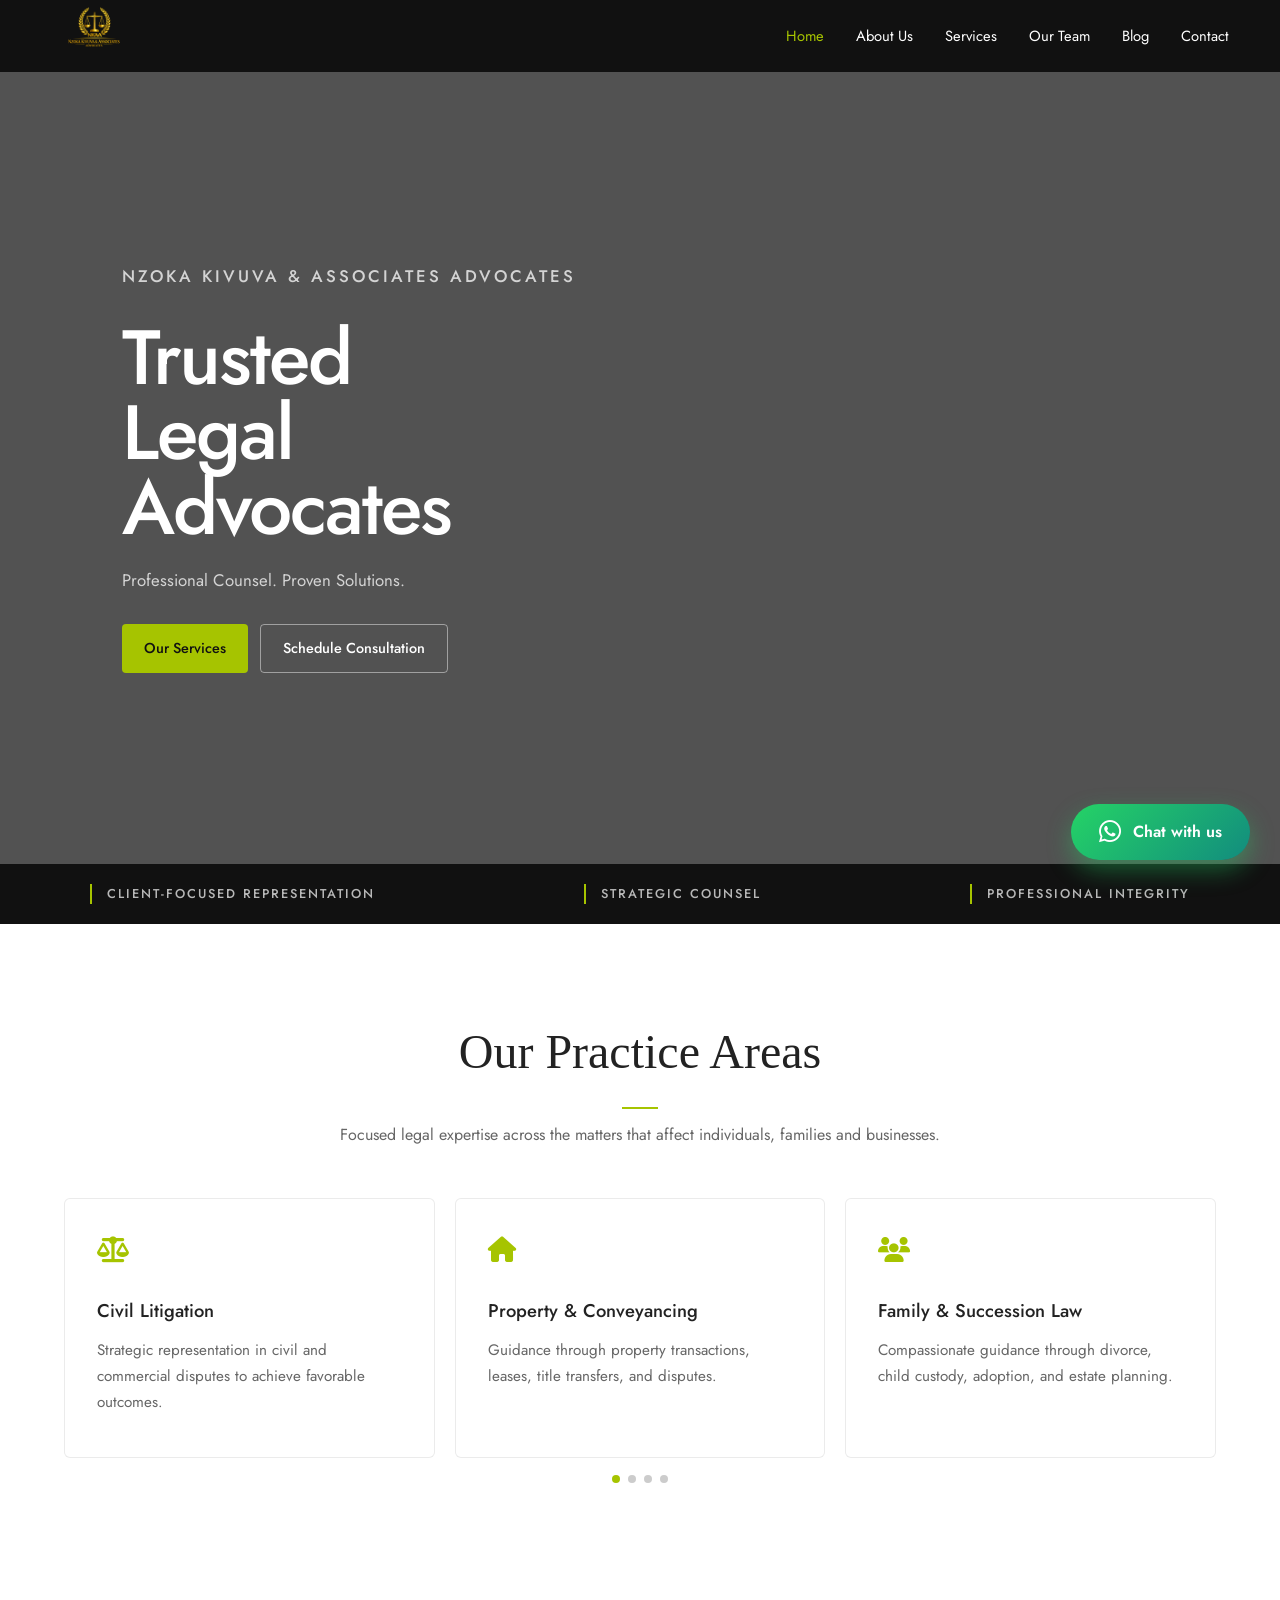
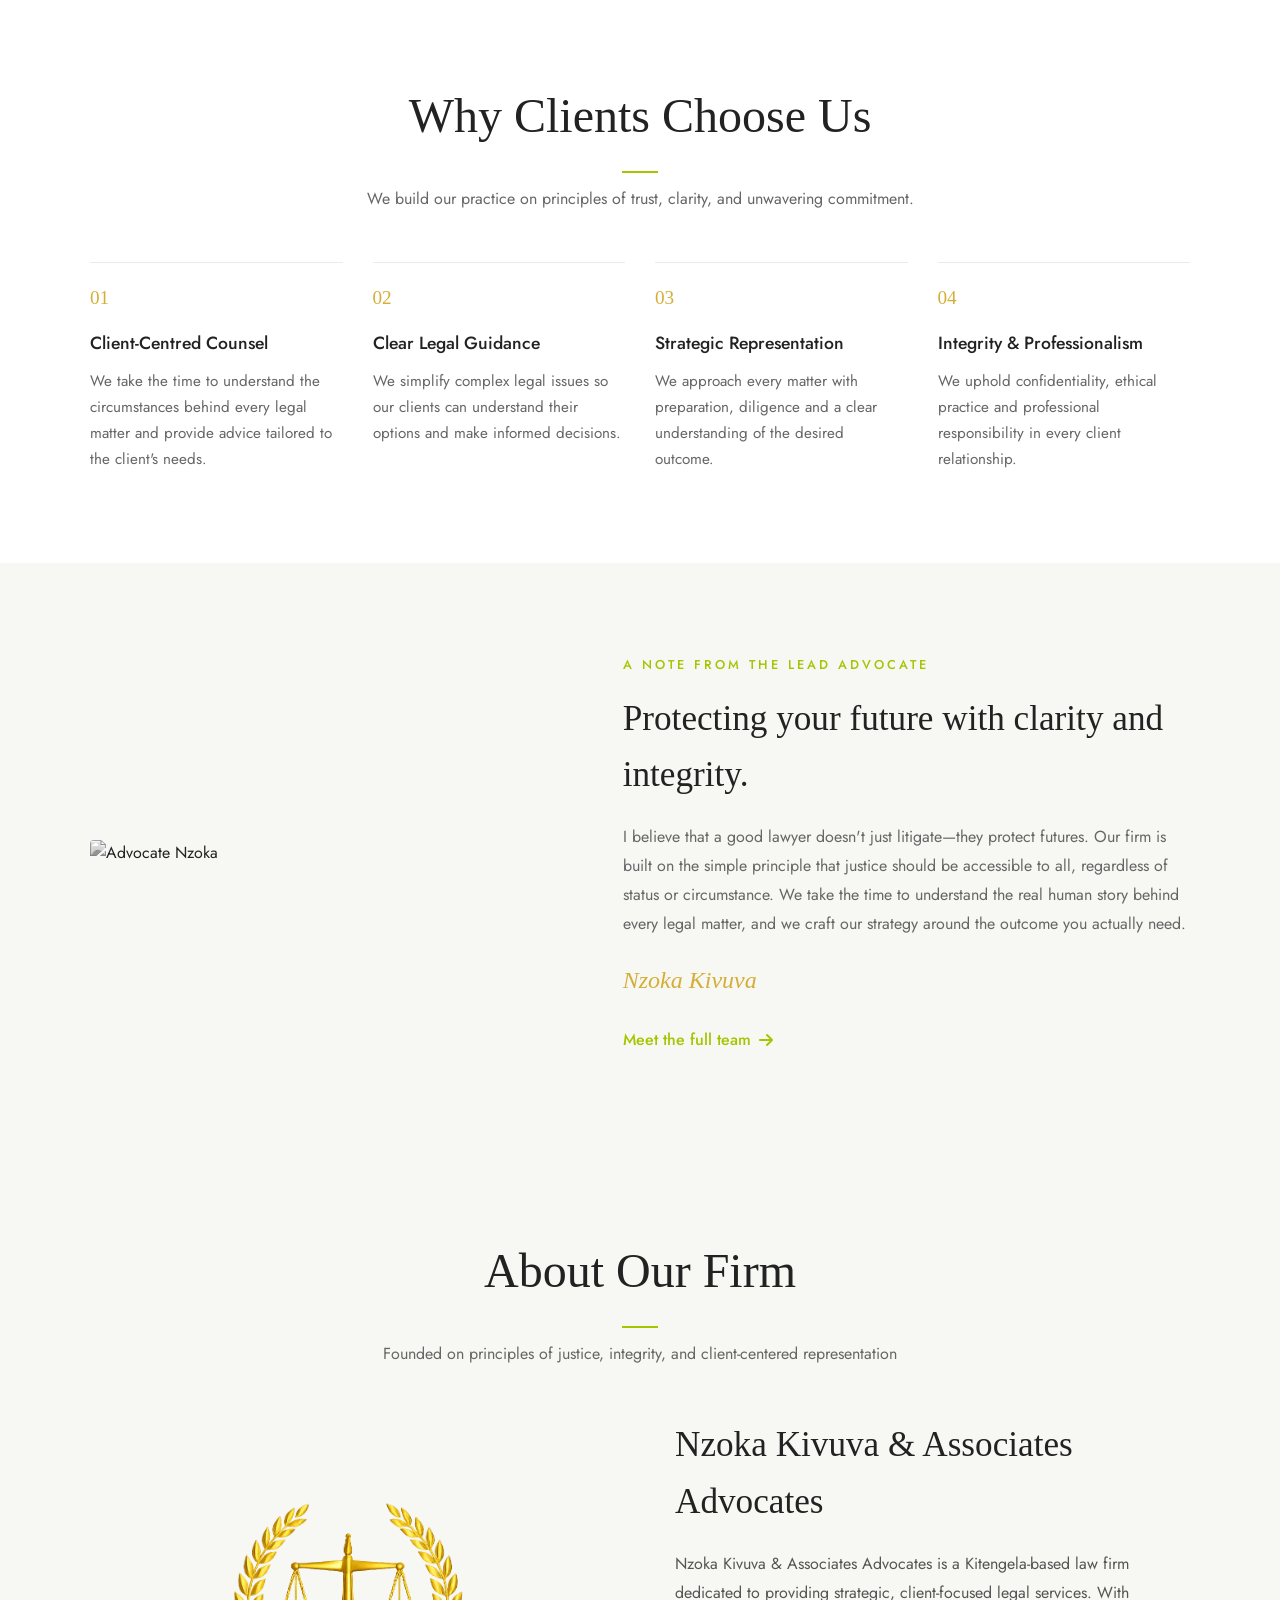
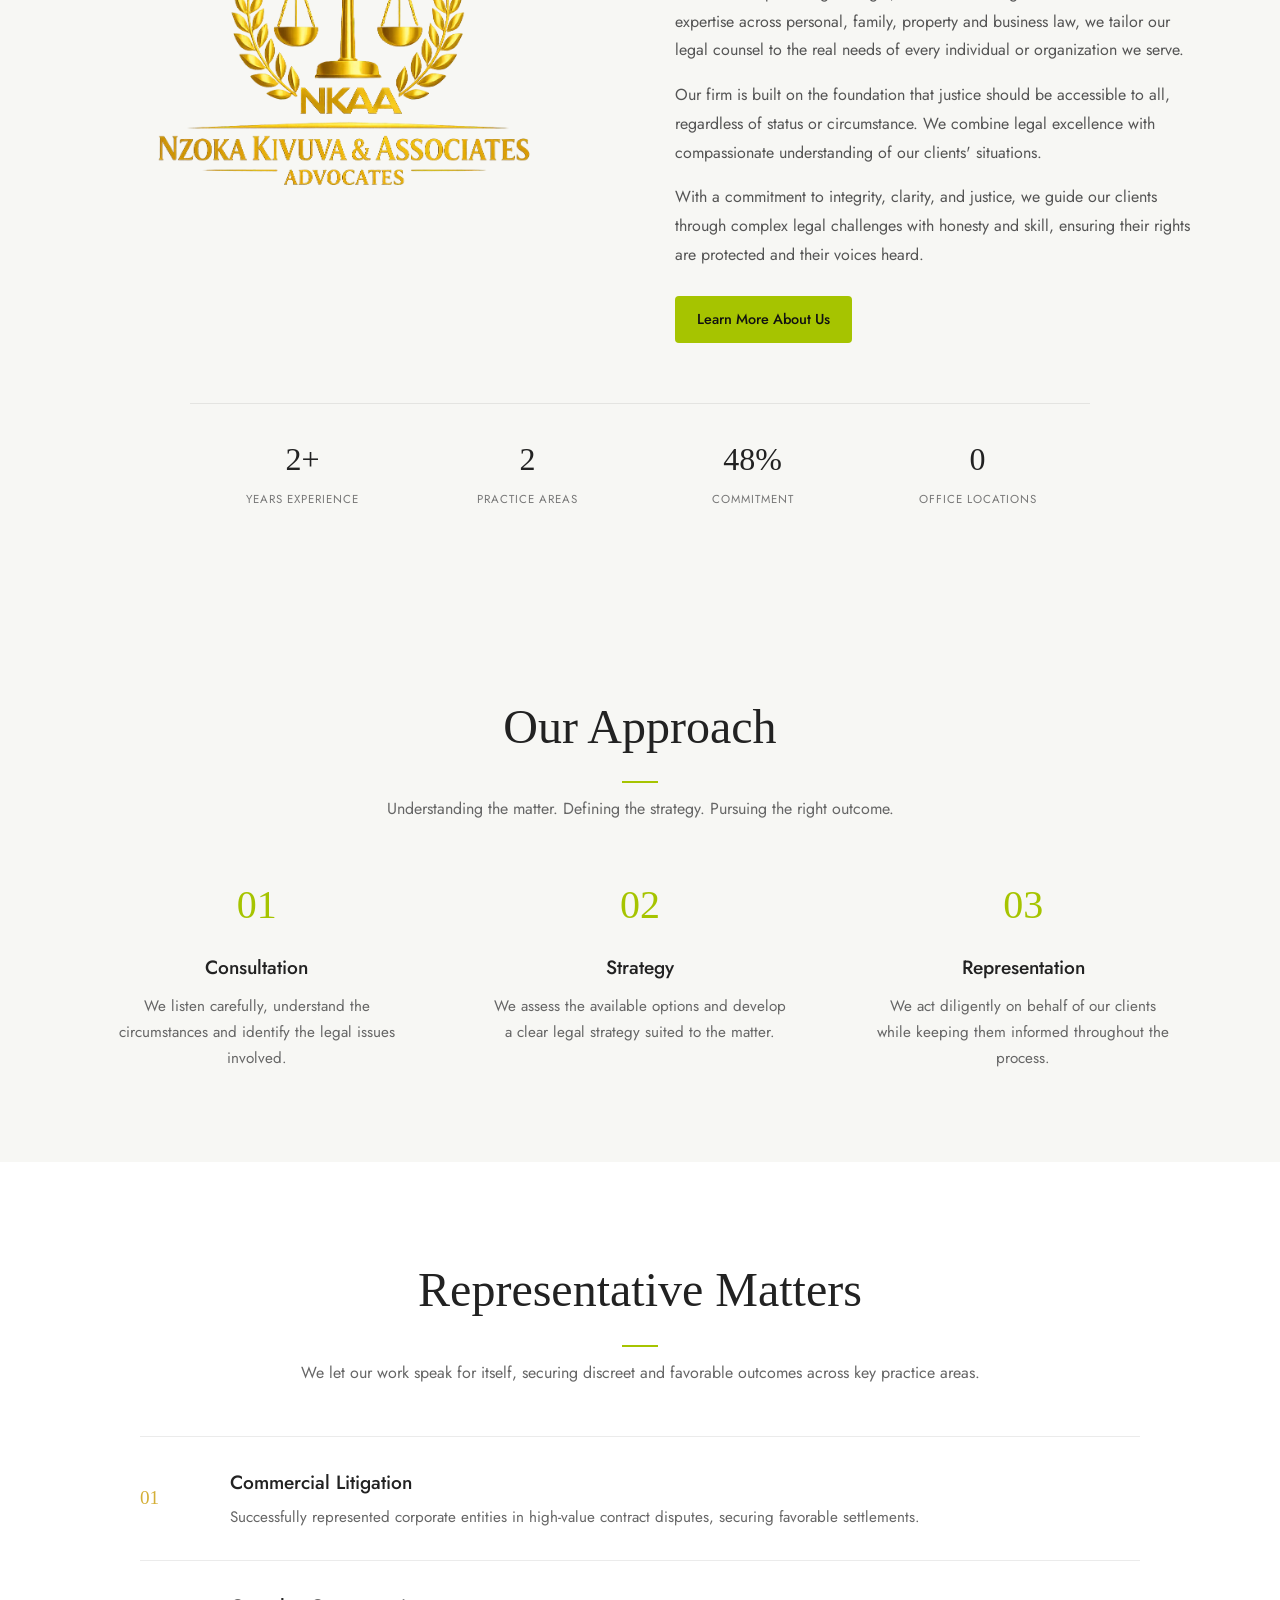
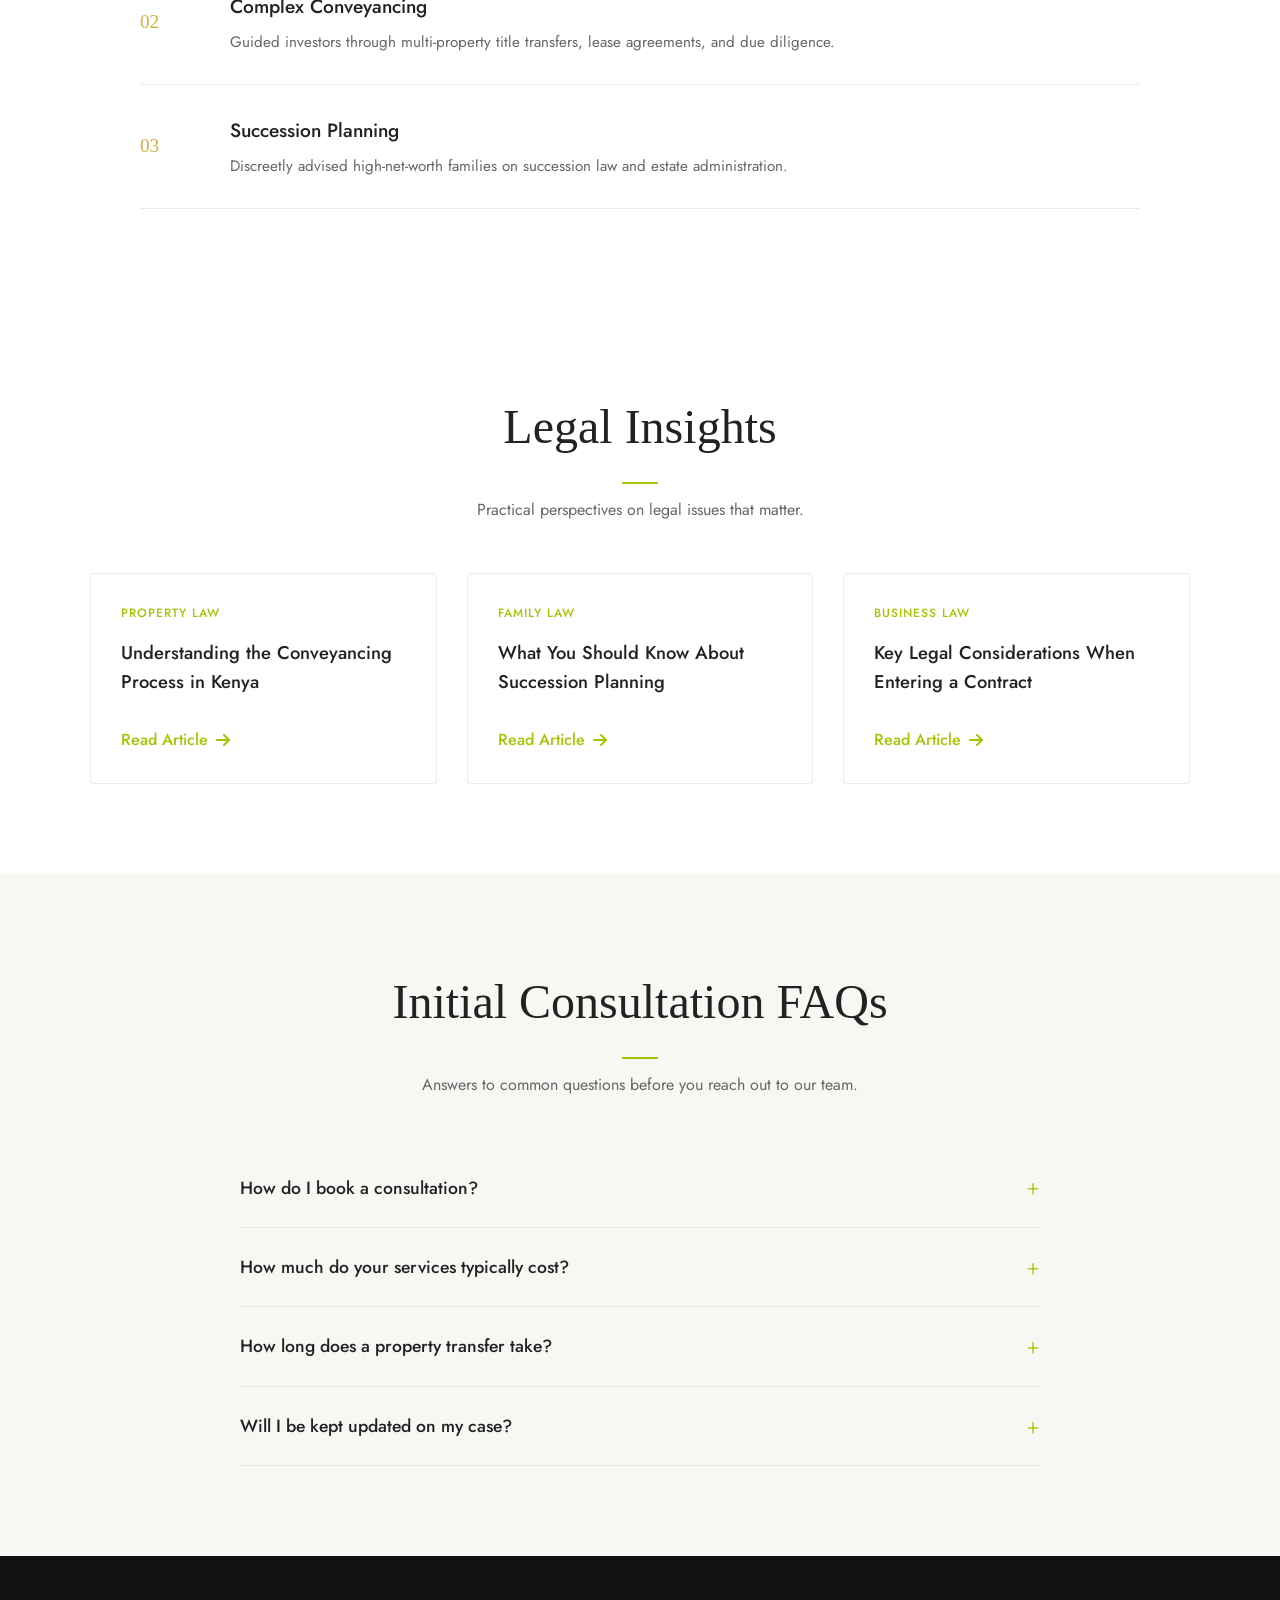
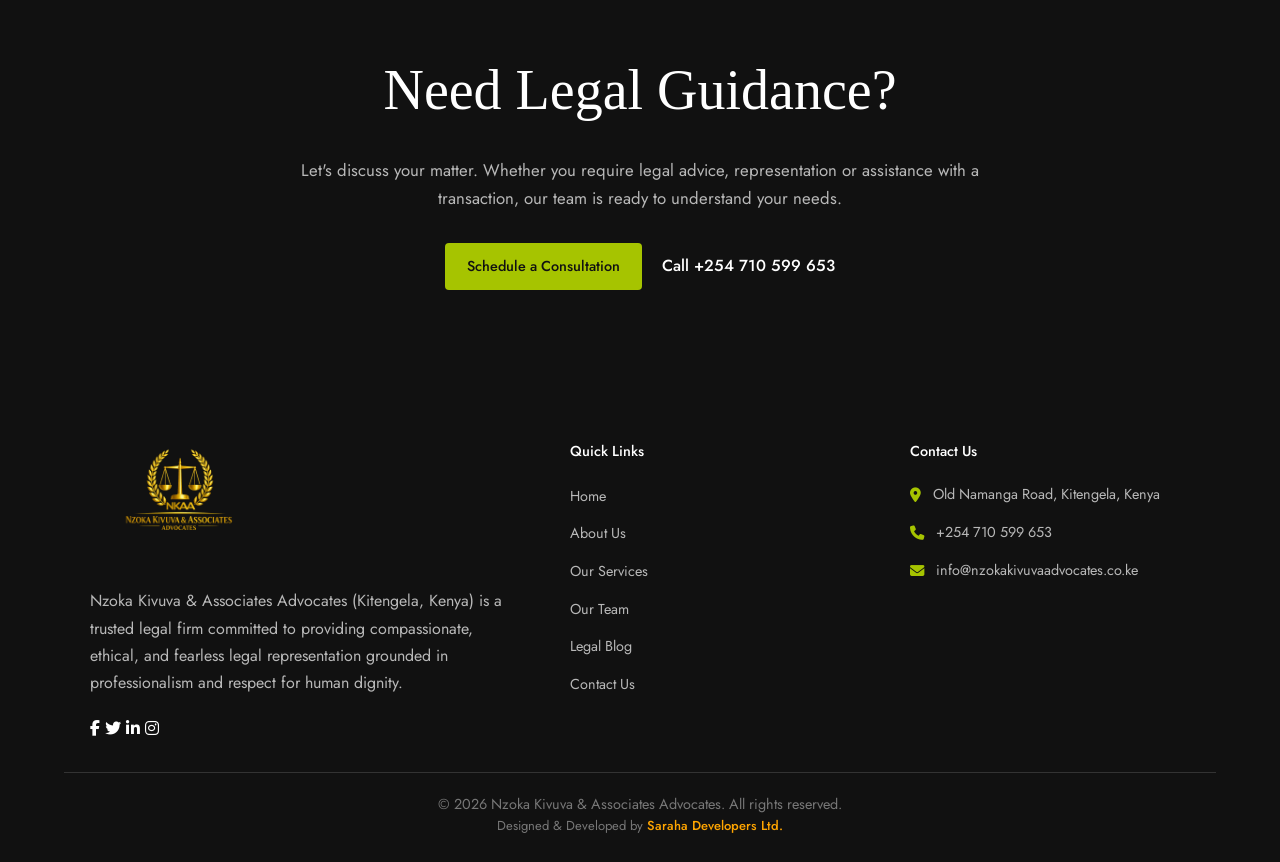
==== commit 815bd1f0: "Updated website to premium Black/Lime/Gold theme and added full blog" ====
--- a/index.html
+++ b/index.html
@@ -35,7 +35,7 @@
   <!-- Icons -->
   <link rel="stylesheet" href="https://cdnjs.cloudflare.com/ajax/libs/font-awesome/6.4.0/css/all.min.css" />
 
-  <!-- Swiper (keep ONLY if your homepage uses Swiper) -->
+  <!-- Swiper -->
   <link rel="stylesheet" href="https://cdn.jsdelivr.net/npm/swiper@11/swiper-bundle.min.css" />
 
   <!-- Page CSS -->
@@ -64,16 +64,11 @@
 
 <body>
     <!-- Navigation Bar -->
-     <!-- Navigation Bar -->
     <nav class="navbar">
         <div class="navbar-container">
             <a href="/" class="favicon">
-          <img
-            src="Nzoka-kivuva-favicon.webp"
-            alt="Nzoka Kivuva & Associates Advocates (Kitengela, Kenya) favicon"
-            class="favicon-img"
-          />
-        </a>
+                <img src="Nzoka-kivuva-favicon.webp" alt="Nzoka Kivuva & Associates Advocates" />
+            </a>
             
             <button class="mobile-menu-btn" id="mobileMenuBtn">
                 <i class="fas fa-bars"></i>
@@ -85,52 +80,47 @@
                 <li><a href="services.html">Services</a></li>
                 <li><a href="team.html">Our Team</a></li>
                 <li><a href="blog.html">Blog</a></li>
-                <li><a href="contact.html" >Contact</a></li>
+                <li><a href="contact.html">Contact</a></li>
             </ul>
         </div>
     </nav>
 
     <!-- Hero Section -->
-   <section class="hero">
-      <video class="hero-bg-video" autoplay muted loop playsinline>
-        <source
-          src="https://assets.mixkit.co/videos/47602/47602-720.mp4"
-          type="video/mp4"
-        />
-      </video>
-
-      <div class="hero-overlay"></div>
-
-      <div class="hero-container">
-        <div class="hero-visual">
-          <!-- Video clip might sit within this container too if you prefer a framed version -->
-          <!-- But currently the video is full-screen background, we’ll just treat it as left visual area -->
-        </div>
-
-        <div class="hero-text">
-          <p class="super-tag">Nzoka Kivuva & Associates Advocates</p>
-
-          <h1>
-            Trusted <br />
-            Legal<br />Advocates
-          </h1>
-
-          <p>Professional Counsel. Proven Solutions.</p>
-          <!-- <p>Innovate ⭐ Design ⭐ Deliver</p>-->
-
-          <div class="hero-btns">
-            <a href="services.html" class="btn btn-primary">Our Services</a>
-            <a href="contact.html" class="btn btn-outline">Schedule Consultation</a>
-          </div>
-        </div>
-      </div>
+    <section class="hero">
+        <video class="hero-bg-video" autoplay muted loop playsinline>
+            <source src="https://assets.mixkit.co/videos/47602/47602-720.mp4" type="video/mp4" />
+        </video>
+
+        <div class="hero-overlay"></div>
+
+        <div class="hero-container">
+            <div class="hero-text">
+                <p class="super-tag">Nzoka Kivuva & Associates Advocates</p>
+                <h1>Trusted <br /> Legal<br /> Advocates</h1>
+                <p>Professional Counsel. Proven Solutions.</p>
+
+                <div class="hero-btns">
+                    <a href="services.html" class="btn btn-primary">Our Services</a>
+                    <a href="contact.html" class="btn btn-outline">Schedule Consultation</a>
+                </div>
+            </div>
+        </div>
+    </section>
+
+    <!-- Trust Strip -->
+    <section class="trust-strip">
+        <div class="trust-content">
+            <span>CLIENT-FOCUSED REPRESENTATION</span>
+            <span>STRATEGIC COUNSEL</span>
+            <span>PROFESSIONAL INTEGRITY</span>
+        </div>
     </section>
 
     <!-- Services Section -->
     <section class="section-bg">
         <div class="section-title">
-            <h2>Our Legal Services</h2>
-            <p>Comprehensive legal solutions tailored to meet your unique needs and circumstances.</p>
+            <h2>Our Practice Areas</h2>
+            <p>Focused legal expertise across the matters that affect individuals, families and businesses.</p>
         </div>
         
         <!-- Services Swiper -->
@@ -142,199 +132,272 @@
                             <i class="fas fa-balance-scale"></i>
                         </div>
                         <h3>Civil Litigation</h3>
-                        <p>Representation in civil disputes, contract matters, and commercial litigation with strategic approach to achieve favorable outcomes.</p>
+                        <p>Strategic representation in civil and commercial disputes to achieve favorable outcomes.</p>
                     </div>
                     <div class="swiper-slide service-slide">
                         <div class="service-icon">
                             <i class="fas fa-home"></i>
                         </div>
-                        <h3>Conveyancing & Property Law</h3>
-                        <p>Expert handling of property transactions, leases, title transfers, and real estate disputes with meticulous attention to detail.</p>
+                        <h3>Property & Conveyancing</h3>
+                        <p>Guidance through property transactions, leases, title transfers, and disputes.</p>
                     </div>
                     <div class="swiper-slide service-slide">
                         <div class="service-icon">
                             <i class="fas fa-users"></i>
                         </div>
                         <h3>Family & Succession Law</h3>
-                        <p>Compassionate guidance through divorce, child custody, adoption, and estate planning matters with sensitivity and expertise.</p>
+                        <p>Compassionate guidance through divorce, child custody, adoption, and estate planning.</p>
                     </div>
                     <div class="swiper-slide service-slide">
                         <div class="service-icon">
                             <i class="fas fa-gavel"></i>
                         </div>
                         <h3>Criminal Defense</h3>
-                        <p>Aggressive defense representation protecting your rights and ensuring fair treatment within the criminal justice system.</p>
+                        <p>Aggressive defense representation protecting your rights within the criminal justice system.</p>
                     </div>
                     <div class="swiper-slide service-slide">
                         <div class="service-icon">
                             <i class="fas fa-file-contract"></i>
                         </div>
                         <h3>Legal Consultancy & Advisory</h3>
-                        <p>Strategic legal advice for businesses and individuals, contract drafting, and compliance guidance to prevent future disputes.</p>
+                        <p>Strategic legal advice for businesses and individuals, contract drafting, and compliance.</p>
                     </div>
                     <div class="swiper-slide service-slide">
                         <div class="service-icon">
                             <i class="fas fa-handshake"></i>
                         </div>
                         <h3>Alternative Dispute Resolution</h3>
-                        <p>Mediation and arbitration services to resolve conflicts efficiently outside the courtroom, saving time and resources.</p>
-                    </div>
-                </div>
-                <!-- Pagination -->
+                        <p>Mediation and arbitration services to resolve conflicts efficiently outside the courtroom.</p>
+                    </div>
+                </div>
                 <div class="swiper-pagination"></div>
             </div>
         </div>
     </section>
 
+    <!-- Why Choose Us -->
+    <section class="why-section">
+        <div class="section-title">
+            <h2>Why Clients Choose Us</h2>
+            <p>We build our practice on principles of trust, clarity, and unwavering commitment.</p>
+        </div>
+        <div class="why-grid">
+            <div class="why-item">
+                <div class="why-number">01</div>
+                <h4>Client-Centred Counsel</h4>
+                <p>We take the time to understand the circumstances behind every legal matter and provide advice tailored to the client's needs.</p>
+            </div>
+            <div class="why-item">
+                <div class="why-number">02</div>
+                <h4>Clear Legal Guidance</h4>
+                <p>We simplify complex legal issues so our clients can understand their options and make informed decisions.</p>
+            </div>
+            <div class="why-item">
+                <div class="why-number">03</div>
+                <h4>Strategic Representation</h4>
+                <p>We approach every matter with preparation, diligence and a clear understanding of the desired outcome.</p>
+            </div>
+            <div class="why-item">
+                <div class="why-number">04</div>
+                <h4>Integrity & Professionalism</h4>
+                <p>We uphold confidentiality, ethical practice and professional responsibility in every client relationship.</p>
+            </div>
+        </div>
+    </section>
+
+    <!-- A Note from the Advocate -->
+    <section class="advocate-note">
+        <div class="advocate-content">
+            <div class="advocate-image">
+                <img src="advocate-nzoka.jpg" alt="Advocate Nzoka" loading="lazy">
+            </div>
+            <div class="advocate-text">
+                <p class="eyebrow">A Note from the Lead Advocate</p>
+                <h3>Protecting your future with clarity and integrity.</h3>
+                <p>I believe that a good lawyer doesn't just litigate—they protect futures. Our firm is built on the simple principle that justice should be accessible to all, regardless of status or circumstance. We take the time to understand the real human story behind every legal matter, and we craft our strategy around the outcome you actually need.</p>
+                <p class="signature">Nzoka Kivuva</p>
+                <a href="team.html" class="text-link">Meet the full team <i class="fas fa-arrow-right"></i></a>
+            </div>
+        </div>
+    </section>
+
     <!-- About Preview Section -->
-   <section class="about-section">
-    <!-- Add these decorative lines -->
-    <div class="decorative-line top"></div>
-    <div class="decorative-line bottom"></div>
-    
-    <div class="section-title">
-        <h2>About Our Firm</h2>
-        <p>Founded on principles of justice, integrity, and client-centered representation</p>
-    </div>
-    
-    <div class="about-content">
-        <div class="about-image">
-            <img
-                src="Nzoka-kivuva-favicon.webp"
-                alt="Nzoka Kivuva & Associates Advocates (Kitengela, Kenya) office"
-                loading="lazy"
-            />
+    <section class="about-section">
+        <div class="section-title">
+            <h2>About Our Firm</h2>
+            <p>Founded on principles of justice, integrity, and client-centered representation</p>
         </div>
         
-        <div class="about-text">
-            <h3>Nzoka Kivuva & Associates Advocates </h3>
-            <p>Nzoka Kivuva & Associates Advocates is a Kitengela-based law firm dedicated to providing strategic, client-focused legal services. With expertise across personal, family, property and business law, we tailor our legal counsel to the real needs of every individual or organization we serve.</p>
-            <p>Our firm is built on the foundation that justice should be accessible to all, regardless of status or circumstance. We combine legal excellence with compassionate understanding of our clients' situations.</p>
-            <p>With a commitment to integrity, clarity, and justice, we guide our clients through complex legal challenges with honesty and skill, ensuring their rights are protected and their voices heard.</p>
-            <a href="about.html" class="btn btn-primary">
-                <i class="fas fa-book-open"></i> Learn More About Us
-            </a>
-        </div>
-    </div>
-    
-    <!-- Optional: Add stats overlay -->
-   <div class="about-stats">
-  <div class="stat-item">
-    <div class="stat-number" data-target="5" data-suffix="+">0</div>
-    <div class="stat-label">Years Experience</div>
-  </div>
-
-  <div class="stat-item">
-    <div class="stat-number" data-target="500" data-suffix="+">0</div>
-    <div class="stat-label">Cases Handled</div>
-  </div>
-
-  <div class="stat-item">
-    <div class="stat-number" data-target="98" data-suffix="%">0</div>
-    <div class="stat-label">Client Satisfaction</div>
-  </div>
-
-  <div class="stat-item">
-    <div class="stat-number" data-target="1">0</div>
-    <div class="stat-label">Office Locations</div>
-  </div>
-</div>
-
-</section>
-
-    <!-- Testimonials Section -->
-    <section class="section-bg">
-        <div class="section-title">
-            <h2>Client Testimonials</h2>
-            <p>Hear from clients who have trusted us with their legal matters</p>
+        <div class="about-content">
+            <div class="about-image">
+                <img src="Nzoka-kivuva-favicon.webp" alt="Nzoka Kivuva & Associates Advocates office" loading="lazy" />
+            </div>
+            
+            <div class="about-text">
+                <h3>Nzoka Kivuva & Associates Advocates</h3>
+                <p>Nzoka Kivuva & Associates Advocates is a Kitengela-based law firm dedicated to providing strategic, client-focused legal services. With expertise across personal, family, property and business law, we tailor our legal counsel to the real needs of every individual or organization we serve.</p>
+                <p>Our firm is built on the foundation that justice should be accessible to all, regardless of status or circumstance. We combine legal excellence with compassionate understanding of our clients' situations.</p>
+                <p>With a commitment to integrity, clarity, and justice, we guide our clients through complex legal challenges with honesty and skill, ensuring their rights are protected and their voices heard.</p>
+                <a href="about.html" class="btn btn-primary">Learn More About Us</a>
+            </div>
         </div>
         
-        <!-- Testimonials Swiper -->
-        <div class="swiper-container">
-            <div class="swiper testimonials-swiper">
-                <div class="swiper-wrapper">
-                    <div class="swiper-slide">
-                        <div class="testimonial-content">
-                            "When I was facing a complex property dispute, Nzoka & Associates provided exceptional representation. They were diligent, knowledgeable, and truly cared about achieving the best outcome for my family. Their professionalism gave me confidence throughout the entire process."
-                        </div>
-                        <div class="testimonial-author">
-                            <div class="author-avatar">
-                                <i class="fas fa-user"></i>
-                            </div>
-                            <div class="author-info">
-                                <h4>James Mwangi</h4>
-                                <p>Property Client</p>
-                            </div>
-                        </div>
-                    </div>
-                    <div class="swiper-slide">
-                        <div class="testimonial-content">
-                            "The team handled our company's contractual matters with utmost expertise. They not only resolved our immediate issue but also provided valuable advice to prevent future legal problems. Their responsive communication and attention to detail set them apart."
-                        </div>
-                        <div class="testimonial-author">
-                            <div class="author-avatar">
-                                <i class="fas fa-user"></i>
-                            </div>
-                            <div class="author-info">
-                                <h4>Sarah Okoth</h4>
-                                <p>Business Client</p>
-                            </div>
-                        </div>
-                    </div>
-                    <div class="swiper-slide">
-                        <div class="testimonial-content">
-                            "During a difficult family matter, I needed compassionate yet strong legal support. Advocate Nzoka and his team provided exactly that. They listened carefully, explained everything clearly, and fought tirelessly for my rights. I felt supported every step of the way."
-                        </div>
-                        <div class="testimonial-author">
-                            <div class="author-avatar">
-                                <i class="fas fa-user"></i>
-                            </div>
-                            <div class="author-info">
-                                <h4>Grace Wanjiku</h4>
-                                <p>Family Law Client</p>
-                            </div>
-                        </div>
-                    </div>
-                    <div class="swiper-slide">
-                        <div class="testimonial-content">
-                            "Facing criminal charges was the most stressful experience of my life. The defense team at Nzoka & Associates was exceptional. They investigated thoroughly, built a strong defense, and ultimately secured a favorable outcome. I'm forever grateful for their dedication."
-                        </div>
-                        <div class="testimonial-author">
-                            <div class="author-avatar">
-                                <i class="fas fa-user"></i>
-                            </div>
-                            <div class="author-info">
-                                <h4>David Omondi</h4>
-                                <p>Criminal Defense Client</p>
-                            </div>
-                        </div>
-                    </div>
-                </div>
-                <!-- Pagination -->
-                <div class="swiper-pagination"></div>
+        <!-- Stats -->
+        <div class="about-stats">
+            <div class="stat-item">
+                <div class="stat-number" data-target="5" data-suffix="+">0</div>
+                <div class="stat-label">Years Experience</div>
+            </div>
+            <div class="stat-item">
+                <div class="stat-number" data-target="6">0</div>
+                <div class="stat-label">Practice Areas</div>
+            </div>
+            <div class="stat-item">
+                <div class="stat-number" data-target="100" data-suffix="%">0</div>
+                <div class="stat-label">Commitment</div>
+            </div>
+            <div class="stat-item">
+                <div class="stat-number" data-target="1">0</div>
+                <div class="stat-label">Office Locations</div>
+            </div>
+        </div>
+    </section>
+
+    <!-- Our Approach -->
+    <section class="approach-section">
+        <div class="section-title">
+            <h2>Our Approach</h2>
+            <p>Understanding the matter. Defining the strategy. Pursuing the right outcome.</p>
+        </div>
+        <div class="approach-grid">
+            <div class="approach-step">
+                <div class="step-number">01</div>
+                <h4>Consultation</h4>
+                <p>We listen carefully, understand the circumstances and identify the legal issues involved.</p>
+            </div>
+            <div class="approach-step">
+                <div class="step-number">02</div>
+                <h4>Strategy</h4>
+                <p>We assess the available options and develop a clear legal strategy suited to the matter.</p>
+            </div>
+            <div class="approach-step">
+                <div class="step-number">03</div>
+                <h4>Representation</h4>
+                <p>We act diligently on behalf of our clients while keeping them informed throughout the process.</p>
+            </div>
+        </div>
+    </section>
+
+    <!-- Representative Matters -->
+    <section class="matters-section">
+        <div class="section-title">
+            <h2>Representative Matters</h2>
+            <p>We let our work speak for itself, securing discreet and favorable outcomes across key practice areas.</p>
+        </div>
+        <div class="matters-list">
+            <div class="matter-item">
+                <div class="matter-number">01</div>
+                <div class="matter-content">
+                    <h4>Commercial Litigation</h4>
+                    <p>Successfully represented corporate entities in high-value contract disputes, securing favorable settlements.</p>
+                </div>
+                <a href="services.html" class="arrow"><i class="fas fa-arrow-right"></i></a>
+            </div>
+            <div class="matter-item">
+                <div class="matter-number">02</div>
+                <div class="matter-content">
+                    <h4>Complex Conveyancing</h4>
+                    <p>Guided investors through multi-property title transfers, lease agreements, and due diligence.</p>
+                </div>
+                <a href="services.html" class="arrow"><i class="fas fa-arrow-right"></i></a>
+            </div>
+            <div class="matter-item">
+                <div class="matter-number">03</div>
+                <div class="matter-content">
+                    <h4>Succession Planning</h4>
+                    <p>Discreetly advised high-net-worth families on succession law and estate administration.</p>
+                </div>
+                <a href="services.html" class="arrow"><i class="fas fa-arrow-right"></i></a>
+            </div>
+        </div>
+    </section>
+
+    <!-- Legal Insights -->
+    <section class="insights-section section-bg">
+        <div class="section-title">
+            <h2>Legal Insights</h2>
+            <p>Practical perspectives on legal issues that matter.</p>
+        </div>
+        <div class="insights-grid">
+            <div class="insight-card">
+                <p class="insight-category">PROPERTY LAW</p>
+                <h4>Understanding the Conveyancing Process in Kenya</h4>
+                <a href="blog.html" class="text-link">Read Article <i class="fas fa-arrow-right"></i></a>
+            </div>
+            <div class="insight-card">
+                <p class="insight-category">FAMILY LAW</p>
+                <h4>What You Should Know About Succession Planning</h4>
+                <a href="blog.html" class="text-link">Read Article <i class="fas fa-arrow-right"></i></a>
+            </div>
+            <div class="insight-card">
+                <p class="insight-category">BUSINESS LAW</p>
+                <h4>Key Legal Considerations When Entering a Contract</h4>
+                <a href="blog.html" class="text-link">Read Article <i class="fas fa-arrow-right"></i></a>
+            </div>
+        </div>
+    </section>
+
+    <!-- Initial Consultation FAQs -->
+    <section class="faq-section">
+        <div class="section-title">
+            <h2>Initial Consultation FAQs</h2>
+            <p>Answers to common questions before you reach out to our team.</p>
+        </div>
+        <div class="faq-container">
+            <div class="faq-item">
+                <div class="faq-question">How do I book a consultation? <span class="faq-icon">+</span></div>
+                <div class="faq-answer">You can book directly through our contact page, or simply call or WhatsApp us at +254 710 599 653. We will schedule a convenient time for you.</div>
+            </div>
+            <div class="faq-item">
+                <div class="faq-question">How much do your services typically cost? <span class="faq-icon">+</span></div>
+                <div class="faq-answer">Consultation fees are discussed upfront. For specific matters, we provide clear estimates based on the complexity and scope of the work required, ensuring no hidden surprises.</div>
+            </div>
+            <div class="faq-item">
+                <div class="faq-question">How long does a property transfer take? <span class="faq-icon">+</span></div>
+                <div class="faq-answer">It depends on the state of the title, the consent process, and government processing times. We guide you step-by-step to keep timelines as short as possible.</div>
+            </div>
+            <div class="faq-item">
+                <div class="faq-question">Will I be kept updated on my case? <span class="faq-icon">+</span></div>
+                <div class="faq-answer">Absolutely. We believe in complete transparency. You will receive structured updates on the progress of your matter at every stage.</div>
+            </div>
+        </div>
+    </section>
+
+    <!-- Consultation CTA -->
+    <section class="cta-section">
+        <div class="cta-content">
+            <h2>Need Legal Guidance?</h2>
+            <p>Let's discuss your matter. Whether you require legal advice, representation or assistance with a transaction, our team is ready to understand your needs.</p>
+            <div class="cta-btns">
+                <a href="contact.html" class="btn btn-primary">Schedule a Consultation</a>
+                <a href="tel:+254710599653" class="cta-phone">Call +254 710 599 653</a>
             </div>
         </div>
     </section>
 
     <!-- Footer -->
-   <!-- Footer -->
     <footer>
         <div class="footer-container">
             <div class="footer-about">
-                <div class="footer-logo">
-                     <a href="/" class="footer-favicon">
-              <img
-                src="Nzoka-kivuva-favicon.webp"
-                alt="Nzoka Advocates favicon"
-              />
-            </a>
+                <div class="footer-favicon">
+                    <img src="Nzoka-kivuva-favicon.webp" alt="Nzoka Advocates favicon" />
                 </div>
                 <p>Nzoka Kivuva & Associates Advocates (Kitengela, Kenya) is a trusted legal firm committed to providing compassionate, ethical, and fearless legal representation grounded in professionalism and respect for human dignity.</p>
                 <div class="social-links">
-                    <a href="#" style="color: #aaa; margin-right: 15px; font-size: 1.2rem;"><i class="fab fa-facebook-f"></i></a>
-                    <a href="#" style="color: #aaa; margin-right: 15px; font-size: 1.2rem;"><i class="fab fa-twitter"></i></a>
-                    <a href="#" style="color: #aaa; margin-right: 15px; font-size: 1.2rem;"><i class="fab fa-linkedin-in"></i></a>
-                    <a href="#" style="color: #aaa; font-size: 1.2rem;"><i class="fab fa-instagram"></i></a>
+                    <a href="#"><i class="fab fa-facebook-f"></i></a>
+                    <a href="#"><i class="fab fa-twitter"></i></a>
+                    <a href="#"><i class="fab fa-linkedin-in"></i></a>
+                    <a href="#"><i class="fab fa-instagram"></i></a>
                 </div>
             </div>
             
@@ -352,60 +415,44 @@
             
             <div class="footer-contact">
                 <h3>Contact Us</h3>
-                <div class="contact-info">
-                    <div class="contact-items">
-                        <i class="fas fa-map-marker-alt"></i>
-                        <div>
-                           <h4><strong>Main Office (Kitengela):</strong></h4> 
-                           <a href="https://share.google/IRGGaovzCNE5KSUKh"> Old Namanga Road,<br>
-                            Kitengela, Kenya</a>
-                        </div>
-                    </div>
-                    <div class="contact-items">
-                        <i class="fas fa-phone"></i>
-                        <div>
-                            <h4 id="header-fours"><strong>Phone:</strong></h4>
-                           <a href="tel:+254710599653"> +254 710 599 653</a><br>
-                            <a href="tel:+254710599653">+254 710 599 653</a>
-                        </div>
-                    </div>
-                    <div class="contact-items">
-                        <i class="fas fa-envelope"></i>
-                        <div>
-                            <h4><strong>Email:</strong></h4>
-                            <a href="mailto:info@nzokakivuvaadvocates.co.ke">info@nzokakivuvaadvocates.co.ke</a>
-                        </div>
-                    </div>
+                <div class="contact-items">
+                    <i class="fas fa-map-marker-alt"></i>
+                    <a href="https://share.google/IRGGaovzCNE5KSUKh">Old Namanga Road, Kitengela, Kenya</a>
+                </div>
+                <div class="contact-items">
+                    <i class="fas fa-phone"></i>
+                    <a href="tel:+254710599653">+254 710 599 653</a>
+                </div>
+                <div class="contact-items">
+                    <i class="fas fa-envelope"></i>
+                    <a href="mailto:info@nzokakivuvaadvocates.co.ke">info@nzokakivuvaadvocates.co.ke</a>
                 </div>
             </div>
         </div>
         
-         <div class="copyright">
-                <p>&copy; <span id="y"></span> Nzoka Kivuva & Associates Advocates . All rights reserved. | <a href="#" style="color:rgb(47, 255, 158);">Privacy Policy</a> | <a href="#" style="color:rgb(47, 255, 158);">Terms of Service</a></p>
-              <script>document.getElementById("y").textContent=new Date().getFullYear()</script>
-
-          <p style="margin: 0; font-size: 13px; color: #777">
-            Crafted with <span style="color: red">❤</span> by
-            <a
-              href="https://sarahadevelopers.co.ke"
-              target="_blank"
-              rel="noopener"
-              style="color: orange; text-decoration: none; font-weight: 500"
-            >
-              Saraha Developers Ltd.
-            </a>
-          </p>
-            </div>
-      </div>
+        <div class="copyright">
+    <p>&copy; <span id="y"></span> Nzoka Kivuva & Associates Advocates. All rights reserved.</p>
+    <p style="margin: 0; font-size: 13px; color: #777">
+        Designed & Developed by 
+        <a href="https://sarahadevelopers.co.ke" target="_blank" rel="noopener" style="color: orange; text-decoration: none; font-weight: 500">Saraha Developers Ltd.</a>
+    </p>
+</div>
     </footer>
+
     <!-- WhatsApp Float -->
-    <a href="https://wa.me/254710599653?text=Hello%20Advocate%20Nzoka%2C%20I%20am%20reaching%20out%20through%20your%20website.%0A%0AName%3A%20%5BYour%20Name%5D%0APhone%3A%20%5BYour%20Phone%5D%0AMatter%3A%20%5BBrief%20Description%5D%0ALocation%3A%20%5BOptional%5D%0A%0AKindly%20advise%20on%20the%20next%20step%20and%20available%20time%20for%20a%20consultation.%20Thank%20you." class="whatsapp-float" target="_blank">
-      <i class="fab fa-whatsapp"></i>
-    </a>
+   <!-- WhatsApp Float -->
+<a href="https://wa.me/254710599653?text=Hello%20Advocate%20Nzoka%2C%20I%20am%20reaching%20out%20through%20your%20website.%0A%0AName%3A%20%5BYour%20Name%5D%0APhone%3A%20%5BYour%20Phone%5D%0AMatter%3A%20%5BBrief%20Description%5D%0ALocation%3A%20%5BOptional%5D%0A%0AKindly%20advise%20on%20the%20next%20step%20and%20available%20time%20for%20a%20consultation.%20Thank%20you." class="whatsapp-float" target="_blank">
+    <i class="fab fa-whatsapp"></i>
+    <span>Chat with us</span>
+</a>
 
     <!-- Swiper JS -->
     <script src="https://unpkg.com/swiper/swiper-bundle.min.js"></script>
     
+<script>
+    document.getElementById("y").textContent = new Date().getFullYear();
+</script>
+    <!-- Main JS -->
     <script src="index.js"></script>
 </body>
 </html>
--- a/index.css
+++ b/index.css
@@ -1,756 +1,344 @@
- :root {
-            --navy-blue: #0a2463;
-            --white: #ffffff;
-            --gold: #d4af37;
-            --light-gold: #f4e9c9;
-            --dark-navy: #051736;
-            --light-navy: #1a3a7a;
-            --gray-bg: #f8f9fa;
-            --dark-gray: #333333;
-            --font-primary: 'Jost', sans-serif;
-        }
-
-        * {
-            margin: 0;
-            padding: 0;
-            box-sizing: border-box;
-        }
-
-        body {
-            font-family: var(--font-primary);
-            color: var(--dark-gray);
-            line-height: 1.6;
-        }
-                /* Remove default link styles globally */
+:root {
+    --lime: #A6C400;
+    --lime-dark: #849D00;
+    --gold: #D4AF37;
+    --charcoal: #222222;
+    --muted: #666666;
+    --white: #FFFFFF;
+    --off-white: #F7F7F4;
+    --black: #111111;
+    --border: rgba(0, 0, 0, 0.08);
+    --font-primary: 'Jost', sans-serif;
+    --font-serif: "Garamond", "Times New Roman", serif;
+}
+
+* {
+    margin: 0;
+    padding: 0;
+    box-sizing: border-box;
+}
+
+body {
+    font-family: var(--font-primary);
+    color: var(--charcoal);
+    line-height: 1.6;
+    background-color: var(--white);
+}
+
 a {
-  color: inherit;           /* Keep the current text color */
-  text-decoration: none;    /* Remove underline */
-  transition: color 0.3s;   /* Optional: smooth hover if you want */
-}
-
-/* Optional: keep them same on hover, focus, active */
-a:hover,
-a:focus,
-a:active {
-  color: inherit;
-  text-decoration: none;
-}
-
-        /* Navbar Styles */
-        /* Navbar Styles */
-        .navbar {
-            background-color: var(--navy-blue);
-            display: flex;
-            justify-content: space-between;
-            align-items: center;
-            padding: 0 5%;
-            height: 80px;
-            position: sticky;
-            top: 0;
-            z-index: 1000;
-            transition: all 0.3s ease;
-            border-bottom: 2px solid var(--gold);
-        }
-
-        .navbar-container {
-            display: flex;
-            justify-content: space-between;
-            align-items: center;
-            width: 100%;
-        }
-
-        .logo-container {
-            display: flex;
-            align-items: center;
-        }
-
-        .logo-placeholder {
-            width: 180px;
-            height: 50px;
-            background-color: var(--white);
-            display: flex;
-            align-items: center;
-            justify-content: center;
-            color: var(--navy-blue);
-            font-weight: 700;
-            font-size: 1.4rem;
-            letter-spacing: 1px;
-            border-radius: 4px;
-            border-right: 4px solid var(--gold);
-        }
-
-        .logo-placeholder span {
-            color: var(--gold);
-        }
-        .favicon {
-  display: flex;
-  align-items: center;
-  text-decoration: none;
-  transition: transform 0.3s ease;
-}
-
-.favicon:hover {
-  transform: scale(1.02);
+    color: inherit;
+    text-decoration: none;
+    transition: color 0.3s;
+}
+
+/* Navbar */
+.navbar {
+    background-color: var(--black);
+    display: flex;
+    justify-content: center;
+    align-items: center;
+    padding: 0 4%;
+    height: 72px;
+    position: sticky;
+    top: 0;
+    z-index: 1000;
+    transition: all 0.3s ease;
+}
+
+.navbar.scrolled {
+    box-shadow: 0 2px 15px rgba(0,0,0,0.08);
+}
+
+.navbar-container {
+    width: 100%;
+    max-width: 1200px;
+    display: flex;
+    justify-content: space-between;
+    align-items: center;
 }
 
 .favicon img {
-  height: 90px;
-  width: auto;
-  object-fit: contain;
-  display: block;
-}
-
-
-        .nav-links {
-            display: flex;
-            list-style: none;
-        }
-
-        .nav-links li {
-            margin-left: 30px;
-        }
-
-        .nav-links a {
-            color: var(--white);
-            text-decoration: none;
-            font-weight: 500;
-            font-size: 1.05rem;
-            transition: color 0.3s;
-            padding: 8px 0;
-            position: relative;
-        }
-
-        .nav-links a:hover {
-            color: var(--gold);
-        }
-
-        .nav-links a.active {
-            color: var(--gold);
-            font-weight: 600;
-        }
-
-        .nav-links a.active::after {
-            content: '';
-            position: absolute;
-            bottom: 0;
-            left: 0;
-            width: 100%;
-            height: 3px;
-            background-color: var(--gold);
-        }
-
-        .mobile-menu-btn {
-            display: none;
-            background: none;
-            border: none;
-            color: var(--white);
-            font-size: 1.5rem;
-            cursor: pointer;
-        }
-
-        /* Hero Section */
-       /* Fullscreen Hero */
+    height: 58px;
+    width: auto;
+    object-fit: contain;
+}
+
+.nav-links {
+    display: flex;
+    list-style: none;
+    gap: 32px;
+}
+
+.nav-links a {
+    color: var(--white);
+    font-size: 0.92rem;
+    font-weight: 400;
+    position: relative;
+}
+
+.nav-links a:hover,
+.nav-links a.active {
+    color: var(--lime);
+}
+
+.nav-links a.active::after {
+    display: none;
+}
+
+.mobile-menu-btn {
+    display: none;
+    background: none;
+    border: none;
+    color: var(--white);
+    font-size: 1.5rem;
+    cursor: pointer;
+}
+
+/* Hero */
 .hero {
-  height: 100vh;
-  width: 100%;
-  position: relative;
-  display: flex;
-  align-items: center;
-  overflow: hidden;
-  color: #fff;
-}
-
-/* Background Video Fills Entire Hero */
+    min-height: 88vh;
+    width: 100%;
+    position: relative;
+    display: flex;
+    align-items: center;
+    overflow: hidden;
+    color: var(--white);
+}
+
 .hero-bg-video {
-  position: absolute;
-  top: 0; left: 0;
-  width: 100%; height: 100%;
-  object-fit: cover;
-  opacity: 0.35;
-  z-index: 0;
-}
-
-/* Overlay shading */
+    position: absolute;
+    top: 0; left: 0;
+    width: 100%; height: 100%;
+    object-fit: cover;
+    opacity: 0.25;
+    z-index: 0;
+}
+
 .hero-overlay {
-  position: absolute;
-  top:0; left:0;
-  width:100%; height:100%;
-  background: linear-gradient(to right,
-    rgba(0, 0, 0, 0.612) 60%,
-    rgba(0, 0, 0, 0.358) 100%);
-  z-index:1;
-}
-
-/* Container: split layout */
+    position: absolute;
+    inset: 0;
+    background: rgba(0, 0, 0, 0.68);
+    z-index: 1;
+}
+
 .hero-container {
-  position: relative;
-  z-index: 2;
-  width: 90%;
-  max-width: 1300px;
-  margin: 0 auto;
-  display: flex;
-  align-items: center;
-  justify-content: space-between;
-}
-
-/* Left area for visual/video (we leave empty since video background is full-screen) */
-.hero-visual {
-  flex: 1;
-  min-width: 0;
-  /* optionally you could place a framed version of the video here */
-}
-
-/* HERO TEXT – LUXURY AGENCY LEVEL */
+    position: relative;
+    z-index: 2;
+    width: min(1200px, 90%);
+    margin: 0 auto;
+}
+
 .hero-text {
-  display: flex;
-  flex-direction: column;
-  gap: 22px;
-  position: relative;
-  padding-left: 10px;
-  animation: fadeSlide 1.2s ease-out forwards;
-  opacity: 0;
-}
-
-@keyframes fadeSlide {
-  from { opacity: 0; transform: translateX(-40px); }
-  to { opacity: 1; transform: translateX(0); }
-}
-
-/* Trust Badge */
+    max-width: 700px;
+    animation: heroReveal 0.8s ease-out both;
+}
+
+@keyframes heroReveal {
+    from { opacity: 0; transform: translateY(18px); }
+    to { opacity: 1; transform: translateY(0); }
+}
+
 .super-tag {
-  font-size: 0.92rem;
-  color: #00e6a4;
-  /*text-transform: uppercase;*/
-  letter-spacing: 3px;
-  font-weight: 500;
-  opacity: 0.85;
-  position: relative;
-}
-
-.super-tag::before {
-  content: "";
-  position: absolute;
-  left: -40px;
-  top: 50%;
-  width: 30px;
-  height: 2px;
-  background: #00e6a4;
-  transform: translateY(-50%);
-  border-radius: 10px;
-  opacity: 0.6;
-}
-
-/* Bold Hero Headline */
+    color: var(--lime);
+    font-size: 0.8rem;
+    font-weight: 500;
+    letter-spacing: 3px;
+    margin-bottom: 18px;
+    text-transform: uppercase;
+}
+
 .hero-text h1 {
-  font-size: clamp(3.4rem, 6vw, 6rem);
-  font-weight: 500;
-  /*text-transform: uppercase;*/
-  line-height: 1.03;
-  letter-spacing: -2px;
-  background: linear-gradient(90deg, #ffffff 0%, #a6ffe2 90%);
-  -webkit-background-clip: text;
-  -webkit-text-fill-color: transparent;
-  filter: drop-shadow(0 6px 14px rgba(0,255,173,0.15));
-  animation: glowPulse 3s ease-in-out infinite alternate;
-}
-
-@keyframes glowPulse {
-  0% { filter: drop-shadow(0 4px 10px rgba(0,255,173,0.08)); }
-  100% { filter: drop-shadow(0 10px 24px rgba(0,255,173,0.22)); }
-}
-
-.hero-text h1 span {
-  position: relative;
-  display: inline-block;
-  color: transparent;
-  background: linear-gradient(90deg, #d4af37, #d4af37, #0a2463);
-  background-size: 200%;
-  -webkit-background-clip: text;
-  background-clip: text;
-  animation: glowText 2s ease forwards 0.3s;
-  filter: drop-shadow(0 0 10px rgba(0,255,200,0.4));
-  font-weight: 500;
-}
-
-@keyframes glowText {
-  0% {
-    background-position: 200%;
-    filter: blur(6px) brightness(0.6);
-  }
-  100% {
-    background-position: 0%;
-    color: #ffffff;
-    filter: blur(0) brightness(1);
-  }
-}
-
-.hero-text h1 span::after {
-  content: "";
-  position: absolute;
-  inset: 0;
-  color: #0a2463;
-  text-shadow: 0 0 12px #0a2463;
-  clip-path: inset(0 100% 0 0);
-  animation: reveal2 1.5s cubic-bezier(.18,.66,.46,1.17) forwards 1s;
-
-}
-
-@keyframes reveal2 {
-  from { clip-path: inset(0 100% 0 0); }
-  to   { clip-path: inset(0 0 0 0); }
-}
-
-
-@keyframes slideUnderline {
-  to { transform: scaleX(1); }
-}
-
-/* Sublines */
-.hero-text p:first-of-type {
-  font-size: 1.35rem;
-  font-weight: 500;
-  color: #d6fdfa;
-}
-
-.hero-text p:nth-of-type(2) {
-  color: rgba(255,255,255,0.7);
-  letter-spacing: 1px;
-  font-size: 1.05rem;
-  
+    font-size: clamp(3.2rem, 6vw, 5.5rem);
+    font-weight: 500;
+    line-height: 0.98;
+    letter-spacing: -2px;
+    margin-bottom: 22px;
+    color: var(--white);
+}
+
+.hero-text p {
+    color: rgba(255, 255, 255, 0.75);
+    font-size: 1.05rem;
+    max-width: 520px;
+    margin-bottom: 30px;
 }
 
 /* Buttons */
 .hero-btns {
-  display: flex;
-  gap: 22px;
-  margin-top: 10px;
+    display: flex;
+    gap: 12px;
 }
 
 .btn {
-  padding: 15px 34px;
-  border-radius: 14px;
-  text-transform: uppercase;
-  font-weight: 500;
-  letter-spacing: 0.8px;
-  transition: 0.35s ease;
-  font-size: 0.92rem;
-}
-
-/* Big CTA */
+    display: inline-flex;
+    align-items: center;
+    justify-content: center;
+    padding: 12px 22px;
+    border-radius: 4px;
+    font-size: 0.9rem;
+    font-weight: 500;
+    transition: 0.2s ease;
+}
+
 .btn-primary {
-  background: linear-gradient(135deg, #d4af37, #d4af37);
-  box-shadow: 0 14px 38px rgba(3, 255, 184, 0.35);
-  color: #00251c;
+    background: var(--lime);
+    color: var(--black);
 }
 
 .btn-primary:hover {
-  transform: translateY(-5px) scale(1.03);
-  box-shadow: 0 20px 50px rgba(0, 255, 200, 0.45);
-}
-
-/* Ghost CTA */
+    background: #b6d400;
+    transform: none;
+}
+
 .btn-outline {
-  border: 2px solid rgba(255, 255, 255, 0.034);
-  background: #0a2463;
-  color: white;
+    background: transparent;
+    border: 1px solid rgba(255, 255, 255, 0.45);
+    color: var(--white);
 }
 
 .btn-outline:hover {
-  border-color: #00ffbf;
-  color: #00ffbf;
-  background: rgba(0,255,200,0.12);
-  transform: translateY(-5px);
-}
-
-
-/* Animation keyframes */
-@keyframes fadeUp {
-  from {
-    opacity:0;
-    transform:translateY(40px);
-  }
-  to {
-    opacity:1;
-    transform:translateY(0);
-  }
-}
-
-/* Responsive adjustments */
-@media (max-width:900px) {
-  .hero-container {
-    flex-direction: column;
-    padding-top:80px;
-    text-align:center;
-  }
-  .hero-text {
-    padding-left:0;
-    max-width:100%;
-  }
-  .hero-text h1 { font-size:2.6rem; }
-  .hero-overlay {
-    background: rgba(0, 0, 0, 0.699);
-  }
-}
-.about-image {
-  height: 400px;
-  border-radius: 20px;
-  overflow: hidden;
-  box-shadow: 0 20px 50px rgba(10, 30, 58, 0.25);
-  position: relative;
-}
-
-.about-image img {
-  width: 100%;
-  height: 100%;
-  object-fit: cover;
-  display: block;
-}
-
-/* Optional premium overlay */
-.about-image::after {
-  content: "";
-  position: absolute;
-  inset: 0;
-  background: linear-gradient(
-    to bottom,
-    rgba(10, 30, 58, 0.15),
-    rgba(10, 30, 58, 0.4)
-  );
-}
-/* ===== PREMIUM ABOUT OUR FIRM SECTION ===== */
+    border-color: var(--lime);
+    color: var(--lime);
+}
+
+/* General Sections */
+section {
+    padding: 90px 5%;
+}
+
+.section-title {
+    max-width: 700px;
+    margin: 0 auto 50px;
+    text-align: center;
+}
+
+.section-title h2 {
+    font-family: var(--font-serif);
+    font-size: clamp(2rem, 4vw, 3rem);
+    font-weight: 500;
+    color: var(--charcoal);
+    margin-bottom: 12px;
+}
+
+.section-title h2::after {
+    content: "";
+    display: block;
+    width: 36px;
+    height: 2px;
+    margin: 16px auto 0;
+    background: var(--lime);
+}
+
+.section-title p {
+    color: var(--muted);
+    font-size: 1rem;
+    line-height: 1.7;
+}
+
+/* Services */
+.section-bg {
+    background-color: var(--white);
+}
+
+.services-swiper {
+    padding-bottom: 40px;
+}
+
+.service-slide {
+    background: var(--white);
+    padding: 32px;
+    border: 1px solid var(--border);
+    border-radius: 6px;
+    text-align: left;
+    min-height: 260px;
+    transition: border-color 0.2s ease, transform 0.2s ease;
+}
+
+.service-slide:hover {
+    transform: translateY(-3px);
+    border-color: rgba(166, 196, 0, 0.5);
+}
+
+.service-icon {
+    color: var(--lime);
+    font-size: 1.6rem;
+    margin-bottom: 24px;
+}
+
+.service-slide h3 {
+    color: var(--charcoal);
+    font-size: 1.15rem;
+    font-weight: 500;
+    margin-bottom: 12px;
+}
+
+.service-slide p {
+    color: var(--muted);
+    font-size: 0.95rem;
+    line-height: 1.7;
+}
 
 /* About Section */
 .about-section {
-    padding: 140px 5%;
-    background: linear-gradient(135deg, #f9f9f7 0%, #ffffff 100%);
-    position: relative;
+    padding: 90px 5%;
+    background: var(--off-white);
+}
+
+.about-content {
+    max-width: 1100px;
+    margin: 0 auto;
+    display: grid;
+    grid-template-columns: 1fr 1fr;
+    gap: 70px;
+    align-items: center;
+}
+
+.about-image {
     overflow: hidden;
-}
-
-/* Premium Geometric Pattern Background */
-.about-section::before {
-    content: '';
-    position: absolute;
-    top: 0;
-    left: 0;
-    width: 100%;
-    height: 100%;
-    background: 
-        radial-gradient(circle at 15% 20%, rgba(10, 36, 99, 0.05) 0%, transparent 30%),
-        radial-gradient(circle at 85% 80%, rgba(212, 175, 55, 0.05) 0%, transparent 30%),
-        repeating-linear-gradient(45deg, transparent, transparent 2px, rgba(10, 36, 99, 0.02) 3px, rgba(10, 36, 99, 0.02) 4px);
-    z-index: 1;
-}
-
-/* Premium Border Accent */
-.about-section::after {
-    content: '';
-    position: absolute;
-    top: 0;
-    left: 50%;
-    transform: translateX(-50%);
-    width: 80%;
-    height: 1px;
-    background: linear-gradient(90deg, 
-        transparent 0%, 
-        var(--gold) 20%, 
-        var(--gold) 80%, 
-        transparent 100%);
-    z-index: 2;
-}
-
-/* Premium Section Title */
-.section-title {
-    text-align: center;
-    margin-bottom: 100px;
-    position: relative;
-    z-index: 3;
-}
-
-.section-title h2 {
-    font-size: 4rem;
-    color: var(--navy-blue);
-    margin-bottom: 20px;
-    font-family: "Garamond", "Times New Roman", serif;
-    font-weight: 600;
-    letter-spacing: 0.5px;
-    position: relative;
-    display: inline-block;
-    text-shadow: 2px 2px 4px rgba(0, 0, 0, 0.1);
-}
-
-.section-title h2::before {
-    content: '⚖️';
-    position: absolute;
-    top: -60px;
-    left: 50%;
-    transform: translateX(-50%);
-    font-size: 2.5rem;
-    opacity: 0.1;
-    filter: drop-shadow(0 2px 4px rgba(0, 0, 0, 0.2));
-}
-
-.section-title h2::after {
-    content: '';
-    position: absolute;
-    width: 150px;
-    height: 4px;
-    background: linear-gradient(90deg, 
-        transparent 0%, 
-        var(--gold) 30%, 
-        var(--gold) 70%, 
-        transparent 100%);
-    bottom: -20px;
-    left: 50%;
-    transform: translateX(-50%);
-    border-radius: 2px;
-    box-shadow: 0 4px 12px rgba(212, 175, 55, 0.3);
-}
-
-.section-title p {
-    color: var(--navy-blue);
-    max-width: 700px;
-    margin: 40px auto 0;
-    font-size: 1.3rem;
-    line-height: 1.7;
-    font-style: italic;
-    letter-spacing: 0.3px;
-    position: relative;
-    padding: 20px;
-    background: rgba(255, 255, 255, 0.7);
-    border-radius: 10px;
-    border-left: 4px solid var(--gold);
-    box-shadow: 0 8px 30px rgba(0, 0, 0, 0.08);
-}
-
-/* Premium About Content Layout */
-.about-content {
-    display: grid;
-    grid-template-columns: 1.1fr 0.9fr;
-    gap: 80px;
-    align-items: center;
-    position: relative;
-    z-index: 3;
-    max-width: 1400px;
-    margin: 0 auto;
-}
-
-/* Premium Image Container */
-.about-image {
-    position: relative;
-    border-radius: 24px;
-    overflow: hidden;
-    box-shadow: 
-        0 30px 80px rgba(10, 36, 99, 0.15),
-        0 15px 35px rgba(0, 0, 0, 0.1);
-    transform: perspective(1000px) rotateY(-5deg);
-    transition: all 0.6s cubic-bezier(0.25, 0.46, 0.45, 0.94);
-    border: 1px solid rgba(212, 175, 55, 0.2);
-}
-
-.about-image::before {
-    content: '';
-    position: absolute;
-    top: 0;
-    left: 0;
-    width: 100%;
-    height: 100%;
-    background: linear-gradient(135deg, 
-        rgba(212, 175, 55, 0.1), 
-        transparent 50%);
-    z-index: 2;
-    opacity: 0;
-    transition: opacity 0.6s ease;
-}
-
-.about-image:hover::before {
-    opacity: 1;
-}
-
-.about-image:hover {
-    transform: perspective(1000px) rotateY(0deg) translateY(-10px);
-    box-shadow: 
-        0 40px 100px rgba(10, 36, 99, 0.25),
-        0 20px 40px rgba(0, 0, 0, 0.15);
-}
-
-/* Premium Image Styling */
+    border-radius: 4px;
+}
+
 .about-image img {
     width: 100%;
-    height: 450px;
-    object-fit: contain;
+    height: 420px;
+    object-fit: cover;
     display: block;
-    padding: 40px;
-    background: linear-gradient(135deg, 
-        rgba(255, 255, 255, 0.95) 0%, 
-        rgba(248, 249, 250, 0.95) 100%);
-    transition: transform 0.8s ease;
-    position: relative;
-    z-index: 1;
-}
-
-.about-image:hover img {
-    transform: scale(1.05);
-}
-
-/* Premium Image Frame */
-.about-image::after {
-    content: '';
-    position: absolute;
-    top: 20px;
-    left: 20px;
-    right: 20px;
-    bottom: 20px;
-    border: 2px solid rgba(212, 175, 55, 0.3);
-    border-radius: 16px;
-    z-index: 2;
-    pointer-events: none;
-}
-
-/* Premium Text Container */
+}
+
 .about-text {
-    position: relative;
-    padding: 60px 50px;
-    background: linear-gradient(135deg, 
-        rgba(255, 255, 255, 0.9) 0%, 
-        rgba(248, 249, 250, 0.9) 100%);
-    border-radius: 24px;
-    box-shadow: 
-        0 25px 70px rgba(10, 36, 99, 0.12),
-        inset 0 1px 0 rgba(255, 255, 255, 0.8);
-    border: 1px solid rgba(212, 175, 55, 0.15);
-    backdrop-filter: blur(10px);
-}
-
-/* Premium Text Content */
+    padding: 0;
+    background: none;
+    border: none;
+    box-shadow: none;
+}
+
 .about-text h3 {
-    font-size: 2.8rem;
-    color: var(--navy-blue);
-    margin-bottom: 30px;
-    font-family: "Garamond", "Times New Roman", serif;
-    font-weight: 600;
-    line-height: 1.2;
-    position: relative;
-    padding-bottom: 20px;
-}
-
-.about-text h3::before {
-    content: '🌟';
-    position: absolute;
-    top: -10px;
-    left: -40px;
-    font-size: 2rem;
-    opacity: 0.8;
-}
-
-.about-text h3::after {
-    content: '';
-    position: absolute;
-    bottom: 0;
-    left: 0;
-    width: 80px;
-    height: 4px;
-    background: linear-gradient(90deg, var(--gold), var(--light-gold));
-    border-radius: 2px;
-}
-
-/* Premium Paragraph Styling */
+    font-family: var(--font-serif);
+    color: var(--charcoal);
+    font-size: 2.2rem;
+    font-weight: 500;
+    margin-bottom: 20px;
+}
+
 .about-text p {
-    font-size: 1.2rem;
+    color: #555;
+    font-size: 1rem;
     line-height: 1.8;
-    margin-bottom: 25px;
-    color: #2c3e50;
-    position: relative;
-    padding-left: 20px;
-    border-left: 3px solid transparent;
-    transition: all 0.3s ease;
-}
-
-.about-text p:hover {
-    border-left-color: var(--gold);
-    padding-left: 25px;
-    background: rgba(212, 175, 55, 0.05);
-    border-radius: 0 8px 8px 0;
-}
-
-/* Premium Button Styling */
+    margin-bottom: 16px;
+}
+
 .about-text .btn-primary {
-    display: inline-flex;
-    align-items: center;
-    gap: 12px;
-    padding: 18px 45px;
-    background: linear-gradient(135deg, 
-        var(--navy-blue) 0%, 
-        var(--dark-navy) 100%);
-    color: var(--white);
-    border: none;
-    border-radius: 12px;
-    font-weight: 600;
-    font-size: 1.1rem;
-    letter-spacing: 0.5px;
-    text-decoration: none;
-    transition: all 0.4s cubic-bezier(0.25, 0.46, 0.45, 0.94);
-    position: relative;
-    overflow: hidden;
-    margin-top: 20px;
-    box-shadow: 
-        0 15px 35px rgba(10, 36, 99, 0.25),
-        0 5px 15px rgba(0, 0, 0, 0.1);
-    border: 2px solid transparent;
-}
-
-.about-text .btn-primary::before {
-    content: '';
-    position: absolute;
-    top: 0;
-    left: -100%;
-    width: 100%;
-    height: 100%;
-    background: linear-gradient(90deg, 
-        transparent, 
-        rgba(255, 255, 255, 0.2), 
-        transparent);
-    transition: left 0.6s ease;
-}
-
-.about-text .btn-primary:hover {
-    background: linear-gradient(135deg, 
-        var(--gold) 0%, 
-        #c5a047 100%);
-    transform: translateY(-5px) scale(1.05);
-    box-shadow: 
-        0 25px 50px rgba(212, 175, 55, 0.4),
-        0 10px 25px rgba(0, 0, 0, 0.15);
-    border-color: rgba(255, 255, 255, 0.3);
-}
-
-.about-text .btn-primary:hover::before {
-    left: 100%;
-}
-
-.about-text .btn-primary::after {
-    content: '→';
-    font-size: 1.2rem;
-    font-weight: 700;
-    transition: transform 0.3s ease;
-}
-
-.about-text .btn-primary:hover::after {
-    transform: translateX(5px);
-}
-
-/* Premium Stats Overlay (Optional decorative element) */
+    margin-top: 10px;
+}
+
+/* Stats */
 .about-stats {
-    display: flex;
-    justify-content: space-around;
-    margin-top: 60px;
-    padding: 40px;
-    background: linear-gradient(135deg, 
-        rgba(10, 36, 99, 0.05), 
-        rgba(212, 175, 55, 0.05));
-    border-radius: 20px;
-    border: 1px solid rgba(212, 175, 55, 0.1);
-    backdrop-filter: blur(10px);
+    max-width: 900px;
+    margin: 60px auto 0;
+    padding-top: 30px;
+    display: grid;
+    grid-template-columns: repeat(4, 1fr);
+    border-top: 1px solid var(--border);
 }
 
 .stat-item {
@@ -758,909 +346,682 @@
 }
 
 .stat-number {
-    font-size: 2.5rem;
-    font-weight: 700;
-    color: var(--navy-blue);
+    color: var(--charcoal);
+    font-family: var(--font-serif);
+    font-size: 2rem;
+    font-weight: 500;
+}
+
+.stat-label {
+    margin-top: 5px;
+    color: #777;
+    font-size: 0.72rem;
+    letter-spacing: 1px;
+    text-transform: uppercase;
+}
+
+/* Footer */
+footer {
+    background: var(--black);
+    color: var(--white);
+    padding: 60px 5% 25px;
+}
+
+.footer-container {
+    max-width: 1100px;
+    margin: 0 auto;
+    display: grid;
+    grid-template-columns: 1.5fr 1fr 1fr;
+    gap: 60px;
+    margin-bottom: 30px;
+}
+
+.footer-about p {
+    color: rgba(255, 255, 255, 0.7);
+    line-height: 1.7;
+    margin-bottom: 20px;
+}
+
+.footer-favicon img {
+    width: 180px;
+    height: auto;
+    object-fit: contain;
+    margin-bottom: 20px;
+}
+
+.footer-links h3, 
+.footer-contact h3 {
+    color: var(--white);
+    font-size: 0.9rem;
+    font-weight: 500;
+    margin-bottom: 20px;
+    border: none;
+    padding: 0;
+}
+
+.footer-links ul {
+    list-style: none;
+}
+
+.footer-links li {
+    margin-bottom: 12px;
+}
+
+.footer-links a, 
+.contact-items {
+    color: rgba(255, 255, 255, 0.7);
+    font-size: 0.9rem;
+}
+
+.footer-links a:hover {
+    color: var(--lime);
+}
+
+.contact-items {
+    display: flex;
+    align-items: flex-start;
+    margin-bottom: 15px;
+}
+
+.contact-items i {
+    color: var(--lime);
+    margin-right: 12px;
+    margin-top: 5px;
+}
+
+.contact-items a {
+    color: rgba(255, 255, 255, 0.7);
+}
+
+.social-links a:hover {
+    color: var(--lime);
+}
+
+.copyright {
+    text-align: center;
+    padding-top: 20px;
+    border-top: 1px solid #333;
+    color: #777;
+    font-size: 0.9rem;
+}
+
+
+/* Swiper */
+.swiper-pagination-bullet {
+    width: 8px;
+    height: 8px;
+    background-color: #ccc;
+    opacity: 1;
+}
+
+.swiper-pagination-bullet-active {
+    background-color: var(--lime);
+}
+
+/* Page Header for other pages */
+.page-header {
+    background-color: var(--black);
+    color: var(--white);
+    padding: 120px 5% 80px;
+    text-align: center;
+}
+
+.page-header h1 {
+    font-family: var(--font-serif);
+    font-size: 3rem;
+    font-weight: 400;
     margin-bottom: 10px;
-    font-family: "Garamond", "Times New Roman", serif;
-}
-
-.stat-label {
-    font-size: 1rem;
-    color: #666;
-    text-transform: uppercase;
-    letter-spacing: 1px;
-}
-
-/* Premium Animations */
-@keyframes fadeInUp {
-    from {
-        opacity: 0;
-        transform: translateY(40px);
-    }
-    to {
-        opacity: 1;
-        transform: translateY(0);
-    }
-}
-
-@keyframes floatGently {
-    0%, 100% {
-        transform: translateY(0);
-    }
-    50% {
-        transform: translateY(-10px);
-    }
-}
-
-.about-content {
-    animation: fadeInUp 1s ease-out;
-}
-
-.about-image {
-    animation: floatGently 6s ease-in-out infinite;
-}
-
-/* Premium Decorative Elements */
-.decorative-line {
-    position: absolute;
-    height: 2px;
-    background: linear-gradient(90deg, 
-        transparent, 
-        var(--gold), 
-        transparent);
-    z-index: 2;
-}
-
-.decorative-line.top {
-    top: 0;
-    left: 10%;
-    right: 10%;
-    animation: widthPulse 4s ease-in-out infinite;
-}
-
-.decorative-line.bottom {
-    bottom: 0;
-    left: 10%;
-    right: 10%;
-    animation: widthPulse 4s ease-in-out infinite 2s;
-}
-
-@keyframes widthPulse {
-    0%, 100% {
-        opacity: 0.3;
-        left: 10%;
-        right: 10%;
-    }
-    50% {
-        opacity: 1;
-        left: 5%;
-        right: 5%;
-    }
-}
-
-/* Responsive Design */
-@media (max-width: 1200px) {
-    .about-content {
-        gap: 60px;
-    }
-    
-    .about-image img {
-        height: 400px;
-    }
-    
-    .section-title h2 {
-        font-size: 3.5rem;
-    }
-}
-
+}
+
+.breadcrumb {
+    display: flex;
+    justify-content: center;
+    list-style: none;
+    color: rgba(255, 255, 255, 0.6);
+}
+
+.breadcrumb a {
+    color: var(--lime);
+}
+
+/* Responsive */
 @media (max-width: 992px) {
-    .about-section {
-        padding: 100px 5%;
-    }
-    
     .about-content {
         grid-template-columns: 1fr;
-        gap: 60px;
-        max-width: 800px;
-    }
-    
-    .about-image {
-        transform: perspective(1000px) rotateY(0deg);
-        max-width: 600px;
-        margin: 0 auto;
-    }
-    
-    .about-text {
-        padding: 50px 40px;
-    }
-    
-    .about-text h3 {
-        font-size: 2.4rem;
-    }
-    
-    .section-title h2 {
-        font-size: 3rem;
-    }
-    
-    .section-title p {
-        font-size: 1.2rem;
+        gap: 40px;
+    }
+    .footer-container {
+        grid-template-columns: 1fr 1fr;
     }
 }
 
 @media (max-width: 768px) {
-    .about-section {
-        padding: 80px 5%;
-    }
-    
-    .section-title {
-        margin-bottom: 60px;
-    }
-    
-    .section-title h2 {
+    .mobile-menu-btn {
+        display: block;
+    }
+    .nav-links {
+        position: fixed;
+        top: 72px;
+        left: 0;
+        width: 100%;
+        background-color: var(--black);
+        flex-direction: column;
+        padding: 20px 5%;
+        transform: translateY(-100%);
+        opacity: 0;
+        visibility: hidden;
+        transition: all 0.3s ease;
+    }
+    .nav-links.active {
+        transform: translateY(0);
+        opacity: 1;
+        visibility: visible;
+    }
+    .nav-links li {
+        margin: 0;
+    }
+    .hero {
+        min-height: 80vh;
+        padding: 0 5%;
+    }
+    .hero-text h1 {
         font-size: 2.5rem;
-    }
-    
-    .section-title p {
-        font-size: 1.1rem;
-        padding: 15px;
-    }
-    
-    .about-image img {
-        height: 350px;
-        padding: 30px;
-    }
-    
-    .about-text {
-        padding: 40px 30px;
-    }
-    
-    .about-text h3 {
-        font-size: 2rem;
-    }
-    
-    .about-text p {
-        font-size: 1.1rem;
-    }
-    
-    .about-text .btn-primary {
-        padding: 16px 35px;
-        font-size: 1rem;
-    }
-    
-    .about-image {
-        animation: none;
-    }
-    
-    .about-image:hover {
-        transform: translateY(-10px);
-    }
-}
-
-@media (max-width: 576px) {
-    .section-title h2 {
-        font-size: 2rem;
-    }
-    
-    .about-image img {
-        height: 300px;
-        padding: 20px;
-    }
-    
-    .about-text {
-        padding: 30px 20px;
-    }
-    
-    .about-text h3 {
-        font-size: 1.8rem;
-    }
-    
-    .about-text p {
-        font-size: 1rem;
-        padding-left: 15px;
-    }
-    
-    .about-text .btn-primary {
-        padding: 14px 30px;
-        font-size: 0.95rem;
-    }
-    
+        letter-spacing: -1px;
+    }
+    .hero-btns {
+        flex-direction: column;
+    }
+    .btn {
+        width: 100%;
+    }
     .about-stats {
+        grid-template-columns: 1fr 1fr;
+        gap: 20px;
+    }
+    .footer-container {
+        grid-template-columns: 1fr;
+    }
+}
+
+/* A NOTE FROM THE ADVOCATE */
+.advocate-note {
+    padding: 90px 5%;
+    background: var(--off-white);
+}
+
+.advocate-content {
+    max-width: 1100px;
+    margin: 0 auto;
+    display: grid;
+    grid-template-columns: 1fr 1.2fr;
+    gap: 60px;
+    align-items: center;
+}
+
+.advocate-image img {
+    width: 100%;
+    height: auto;
+    border-radius: 4px;
+    filter: grayscale(100%); /* Editorial, premium look */
+    transition: filter 0.3s ease;
+}
+
+.advocate-image:hover img {
+    filter: grayscale(0%);
+}
+
+.advocate-text .eyebrow {
+    color: var(--lime);
+    font-size: 0.8rem;
+    letter-spacing: 3px;
+    font-weight: 500;
+    margin-bottom: 15px;
+    text-transform: uppercase;
+}
+
+.advocate-text h3 {
+    font-family: var(--font-serif);
+    font-size: 2.2rem;
+    font-weight: 500;
+    color: var(--charcoal);
+    margin-bottom: 20px;
+}
+
+.advocate-text p {
+    color: var(--muted);
+    line-height: 1.8;
+    margin-bottom: 15px;
+}
+
+.advocate-text .signature {
+    font-family: var(--font-serif);
+    font-style: italic;
+    font-size: 1.5rem;
+    color: var(--gold); /* Very subtle gold accent */
+    margin-top: 20px;
+}
+
+.text-link {
+    display: inline-flex;
+    align-items: center;
+    gap: 8px;
+    color: var(--lime);
+    font-weight: 500;
+    margin-top: 10px;
+    border-bottom: 1px solid transparent;
+    transition: border-color 0.3s;
+}
+
+.text-link:hover {
+    border-bottom-color: var(--lime);
+}
+
+/* REPRESENTATIVE MATTERS */
+.matters-section {
+    padding: 90px 5%;
+    background: var(--white);
+}
+
+.matters-list {
+    max-width: 1000px;
+    margin: 0 auto;
+    border-top: 1px solid var(--border);
+}
+
+.matter-item {
+    display: grid;
+    grid-template-columns: 60px 1fr 40px;
+    align-items: center;
+    gap: 30px;
+    padding: 30px 0;
+    border-bottom: 1px solid var(--border);
+    transition: padding-left 0.3s ease;
+}
+
+.matter-item:hover {
+    padding-left: 10px;
+}
+
+.matter-number {
+    font-family: var(--font-serif);
+    font-size: 1.2rem;
+    color: var(--gold); /* Restrained gold accent */
+}
+
+.matter-content h4 {
+    color: var(--charcoal);
+    font-size: 1.2rem;
+    font-weight: 500;
+    margin-bottom: 8px;
+}
+
+.matter-content p {
+    color: var(--muted);
+    font-size: 0.95rem;
+}
+
+.matter-item .arrow {
+    color: var(--lime);
+    font-size: 1.2rem;
+    opacity: 0;
+    transform: translateX(-10px);
+    transition: all 0.3s ease;
+}
+
+.matter-item:hover .arrow {
+    opacity: 1;
+    transform: translateX(0);
+}
+
+/* FAQ SECTION */
+.faq-section {
+    padding: 90px 5%;
+    background: var(--off-white);
+}
+
+.faq-container {
+    max-width: 800px;
+    margin: 0 auto;
+}
+
+.faq-item {
+    border-bottom: 1px solid var(--border);
+}
+
+.faq-question {
+    padding: 20px 0;
+    display: flex;
+    justify-content: space-between;
+    align-items: center;
+    cursor: pointer;
+    color: var(--charcoal);
+    font-size: 1.1rem;
+    font-weight: 500;
+}
+
+.faq-icon {
+    color: var(--lime);
+    font-size: 1.5rem;
+    font-weight: 300;
+    transition: transform 0.3s ease;
+}
+
+.faq-item.active .faq-icon {
+    transform: rotate(45deg);
+}
+
+.faq-answer {
+    max-height: 0;
+    overflow: hidden;
+    transition: max-height 0.4s ease;
+    color: var(--muted);
+    line-height: 1.7;
+}
+
+.faq-item.active .faq-answer {
+    max-height: 200px; /* Adjust if needed */
+    padding-bottom: 20px;
+}
+
+/* Responsive adjustments for new sections */
+@media (max-width: 768px) {
+    .advocate-content {
+        grid-template-columns: 1fr;
+        gap: 30px;
+    }
+    .matter-item {
+        grid-template-columns: 40px 1fr;
+        gap: 15px;
+    }
+    .matter-item .arrow {
+        display: none;
+    }
+}
+/* TRUST STRIP */
+.trust-strip {
+    background: var(--black);
+    padding: 20px 5%;
+}
+
+.trust-content {
+    max-width: 1100px;
+    margin: 0 auto;
+    display: flex;
+    justify-content: space-between;
+    align-items: center;
+    color: rgba(255, 255, 255, 0.7);
+    font-size: 0.8rem;
+    letter-spacing: 2px;
+    font-weight: 500;
+    text-transform: uppercase;
+}
+
+.trust-content span {
+    border-left: 2px solid var(--lime);
+    padding-left: 15px;
+}
+
+/* WHY CHOOSE US */
+.why-section {
+    background: var(--white);
+}
+
+.why-grid {
+    max-width: 1100px;
+    margin: 0 auto;
+    display: grid;
+    grid-template-columns: repeat(4, 1fr);
+    gap: 30px;
+}
+
+.why-item {
+    border-top: 1px solid var(--border);
+    padding-top: 20px;
+}
+
+.why-number {
+    font-family: var(--font-serif);
+    font-size: 1.2rem;
+    color: var(--gold);
+    margin-bottom: 15px;
+}
+
+.why-item h4 {
+    color: var(--charcoal);
+    font-size: 1.1rem;
+    font-weight: 500;
+    margin-bottom: 12px;
+}
+
+.why-item p {
+    color: var(--muted);
+    font-size: 0.95rem;
+    line-height: 1.7;
+}
+
+/* OUR APPROACH */
+.approach-section {
+    background: var(--off-white);
+}
+
+.approach-grid {
+    max-width: 1100px;
+    margin: 0 auto;
+    display: grid;
+    grid-template-columns: repeat(3, 1fr);
+    gap: 50px;
+}
+
+.approach-step {
+    text-align: center;
+    padding: 0 20px;
+}
+
+.step-number {
+    display: inline-block;
+    font-family: var(--font-serif);
+    font-size: 2.5rem;
+    color: var(--lime);
+    margin-bottom: 15px;
+}
+
+.approach-step h4 {
+    color: var(--charcoal);
+    font-size: 1.2rem;
+    font-weight: 500;
+    margin-bottom: 12px;
+}
+
+.approach-step p {
+    color: var(--muted);
+    font-size: 0.95rem;
+    line-height: 1.7;
+}
+
+/* LEGAL INSIGHTS */
+.insights-section {
+    background: var(--white);
+}
+
+.insights-grid {
+    max-width: 1100px;
+    margin: 0 auto;
+    display: grid;
+    grid-template-columns: repeat(3, 1fr);
+    gap: 30px;
+}
+
+.insight-card {
+    border: 1px solid var(--border);
+    border-radius: 4px;
+    padding: 30px;
+    background: var(--white);
+    transition: border-color 0.3s ease, transform 0.3s ease;
+}
+
+.insight-card:hover {
+    border-color: rgba(166, 196, 0, 0.5);
+    transform: translateY(-3px);
+}
+
+.insight-category {
+    color: var(--lime);
+    font-size: 0.75rem;
+    font-weight: 500;
+    letter-spacing: 1px;
+    margin-bottom: 15px;
+    text-transform: uppercase;
+}
+
+.insight-card h4 {
+    color: var(--charcoal);
+    font-size: 1.15rem;
+    font-weight: 500;
+    margin-bottom: 20px;
+}
+
+/* CONSULTATION CTA */
+.cta-section {
+    background: var(--black);
+    color: var(--white);
+    text-align: center;
+    padding: 90px 5%;
+}
+
+.cta-content {
+    max-width: 700px;
+    margin: 0 auto;
+}
+
+.cta-content h2 {
+    font-family: var(--font-serif);
+    font-size: clamp(2.5rem, 5vw, 3.5rem);
+    font-weight: 500;
+    margin-bottom: 20px;
+}
+
+.cta-content p {
+    color: rgba(255, 255, 255, 0.7);
+    font-size: 1.05rem;
+    margin-bottom: 30px;
+    line-height: 1.7;
+}
+
+.cta-btns {
+    display: flex;
+    justify-content: center;
+    align-items: center;
+    gap: 20px;
+}
+
+.cta-phone {
+    color: var(--white);
+    font-size: 1rem;
+    font-weight: 500;
+    border-bottom: 1px solid transparent;
+    transition: color 0.3s, border-color 0.3s;
+}
+
+.cta-phone:hover {
+    color: var(--lime);
+    border-bottom-color: var(--lime);
+}
+
+/* Responsive adjustments for new sections */
+@media (max-width: 992px) {
+    .why-grid {
+        grid-template-columns: 1fr 1fr;
+        gap: 40px;
+    }
+    .approach-grid, 
+    .insights-grid {
+        grid-template-columns: 1fr;
+        gap: 30px;
+    }
+    .approach-step {
+        text-align: left;
+        padding: 0;
+    }
+}
+
+@media (max-width: 768px) {
+    .trust-content {
         flex-direction: column;
-        gap: 20px;
-        padding: 30px 20px;
-    }
-}
-
-/* Premium Micro-interactions */
-@media (hover: hover) and (pointer: fine) {
-    .about-text p:hover {
-        transform: translateX(5px);
-    }
-    
-    .btn-primary:hover {
-        letter-spacing: 1px;
-    }
-}
-
-/* Premium Scroll Reveal Effect */
-.reveal {
-    opacity: 0;
-    transform: translateY(30px);
-    transition: all 0.8s cubic-bezier(0.25, 0.46, 0.45, 0.94);
-}
-
-.reveal.active {
-    opacity: 1;
-    transform: translateY(0);
-}
-
-        /* Section Styles */
-        .section-title {
-            text-align: center;
-            margin-bottom: 60px;
-        }
-
-        .section-title h2 {
-            font-size: 2.5rem;
-            color: var(--navy-blue);
-            margin-bottom: 15px;
-            position: relative;
-            display: inline-block;
-        }
-
-        .section-title h2::after {
-            content: '';
-            position: absolute;
-            width: 80px;
-            height: 4px;
-            background-color: var(--gold);
-            bottom: -10px;
-            left: 50%;
-            transform: translateX(-50%);
-        }
-
-        .section-title p {
-            color: #666;
-            max-width: 700px;
-            margin: 0 auto;
-            font-size: 1.1rem;
-        }
-
-        section {
-            padding: 80px 5%;
-        }
-
-        .section-bg {
-            background-color: var(--gray-bg);
-        }
-
-        /* Cards */
-        .cards-container {
-            display: grid;
-            grid-template-columns: repeat(auto-fill, minmax(320px, 1fr));
-            gap: 30px;
-            margin-top: 40px;
-        }
-
-        .card {
-            background-color: var(--white);
-            border-radius: 8px;
-            overflow: hidden;
-            box-shadow: 0 5px 15px rgba(0, 0, 0, 0.05);
-            transition: transform 0.3s ease, box-shadow 0.3s ease;
-            height: 100%;
-            border-top: 4px solid var(--gold);
-        }
-
-        .card:hover {
-            transform: translateY(-10px);
-            box-shadow: 0 15px 30px rgba(0, 0, 0, 0.1);
-        }
-
-        .card-icon {
-            background-color: var(--light-navy);
-            color: var(--white);
-            height: 80px;
-            display: flex;
-            align-items: center;
-            justify-content: center;
-            font-size: 2.2rem;
-        }
-
-        .card-content {
-            padding: 30px;
-        }
-
-        .card h3 {
-            font-size: 1.5rem;
-            color: var(--navy-blue);
-            margin-bottom: 15px;
-        }
-
-        .card p {
-            color: #666;
-            margin-bottom: 20px;
-        }
-
-        .card-link {
-            color: var(--gold);
-            text-decoration: none;
-            font-weight: 600;
-            display: inline-flex;
-            align-items: center;
-        }
-
-        .card-link i {
-            margin-left: 5px;
-            transition: transform 0.3s;
-        }
-
-        .card-link:hover i {
-            transform: translateX(5px);
-        }
-
-        /* Swiper Sliders */
-        .swiper-container {
-            width: 100%;
-            padding: 20px 0 50px;
-        }
-
-        .swiper-slide {
-            background-color: black;
-            border-radius: 8px;
-            padding: 40px;
-            box-shadow: 0 5px 15px rgba(0, 0, 0, 0.05);
-            height: auto;
-            border-top: 4px solid var(--gold);
-        }
-
-        .testimonial-content {
-            font-size: 1.1rem;
-            line-height: 1.8;
-            color: white;
-            margin-bottom: 25px;
-            position: relative;
-        }
-
-        .testimonial-content:before {
-            content: "\201C";
-            font-size: 4rem;
-            color: var(--gold);
-            position: absolute;
-            top: -20px;
-            left: -10px;
-            opacity: 0.3;
-            font-family: serif;
-        }
-
-        .testimonial-author {
-            display: flex;
-            align-items: center;
-        }
-
-        .author-avatar {
-            width: 60px;
-            height: 60px;
-            border-radius: 50%;
-            background-color: var(--light-navy);
-            display: flex;
-            align-items: center;
-            justify-content: center;
-            color: var(--white);
-            font-size: 1.5rem;
-            margin-right: 15px;
-        }
-
-        .author-info h4 {
-            color: var(--gold);
-            margin-bottom: 5px;
-        }
-
-        .author-info p {
-            color: #777;
-            font-size: 0.95rem;
-        }
-
-        .service-slide {
-            text-align: center;
-            padding: 40px 30px;
-        }
-
-        .service-icon {
-            font-size: 3rem;
-            color: var(--gold);
-            margin-bottom: 25px;
-        }
-
-        .service-slide h3 {
-            color: var(--gold);
-            margin-bottom: 15px;
-            font-size: 1.5rem;
-        }
-
-        .service-slide p {
-            color:rgba(255, 255, 255, 0.87);
-        }
-
-        .swiper-pagination-bullet {
-            width: 12px;
-            height: 12px;
-            background-color: #ccc;
-            opacity: 1;
-        }
-
-        .swiper-pagination-bullet-active {
-            background-color: var(--gold);
-        }
-
-        /* Footer */
-         /* Footer */
-        footer {
-            background-color: #000;
-            color: var(--white);
-            padding: 70px 5% 30px;
-        }
-
-        .footer-container {
-            display: grid;
-            grid-template-columns: repeat(auto-fit, minmax(250px, 1fr));
-            gap: 40px;
-            margin-bottom: 50px;
-        }
-
-        .footer-logo {
-            margin-bottom: 20px;
-        }
-
-        .footer-logo .logo-placeholder {
-            width: 200px;
-            height: 60px;
-            font-size: 1.5rem;
-        }
-
-        .footer-about p {
-            color: rgba(255, 255, 255, 0.829);
-            margin-bottom: 25px;
-            line-height: 1.7;
-        }
-
-        .footer-links h3, .footer-contact h3 {
-            font-size: 1.3rem;
-            margin-bottom: 25px;
-            color: var(--gold);
-            position: relative;
-            padding-bottom: 10px;
-            font-weight: 400;
-        }
-
-        .footer-links h3::after, .footer-contact h3::after {
-            content: '';
-            position: absolute;
-            width: 50px;
-            height: 3px;
-            background-color: var(--gold);
-            bottom: 0;
-            left: 0;
-        }
-
-        .footer-links ul {
-            list-style: none;
-        }
-
-        .footer-links li {
-            margin-bottom: 12px;
-        }
-
-        .footer-links a {
-            color:white;
-            text-decoration: none;
-            transition: color 0.3s;
-        }
-
-        .footer-links a:hover {
-            color: var(--gold);
-            padding-left: 5px;
-        }
-
-        .copyright {
-            text-align: center;
-            padding-top: 30px;
-            border-top: 1px solid #333;
-            color: #aaa;
-            font-size: 0.95rem;
-        }
-        .contact-items {
-            display: flex;
-            align-items: flex-start;
-            color: white;
-        }
-
-        .contact-items i {
-            color: var(--gold);
-            margin-right: 15px;
-            margin-top: 5px;
-            min-width: 20px;
-        }
-
-        .contact-items strong {
-            color: var(--gold);
-            display: block;
-            margin-bottom: 5px;
-        }
-               /* WhatsApp Float */
+        gap: 15px;
+        text-align: center;
+    }
+    .trust-content span {
+        border-left: none;
+        border-top: 2px solid var(--lime);
+        padding-top: 10px;
+        padding-left: 0;
+    }
+    .why-grid {
+        grid-template-columns: 1fr;
+    }
+    .cta-btns {
+        flex-direction: column;
+    }
+    .cta-phone {
+        margin-top: 10px;
+    }
+}
+
+/* WhatsApp Float (Updated Pill Style) */
+/* WhatsApp Float - Premium Friendly Button */
 .whatsapp-float {
-  position: fixed;
-  bottom: 30px;
-  right: 30px;
-  background: linear-gradient(135deg, #25d366, #128c7e);
-  color: white;
-  width: 70px;
-  height: 70px;
-  border-radius: 50%;
-  display: flex;
-  justify-content: center;
-  align-items: center;
-  font-size: 2rem;
-  box-shadow: 0 8px 25px rgba(37, 211, 102, 0.4);
-  z-index: 1000;
-  transition: all 0.4s cubic-bezier(0.25, 0.46, 0.45, 0.94);
+    position: fixed;
+    bottom: 40px; /* Moved up slightly on desktop */
+    right: 30px;
+    background: linear-gradient(135deg, #25d366 0%, #128c7e 100%); /* Friendly Green Gradient */
+    color: #fff;
+    padding: 15px 28px;
+    border-radius: 50px;
+    display: flex;
+    align-items: center;
+    gap: 12px;
+    font-family: var(--font-primary);
+    font-size: 1rem;
+    font-weight: 600;
+    text-decoration: none;
+    box-shadow: 0 10px 25px rgba(37, 211, 102, 0.4); /* Soft green glow */
+    z-index: 1000;
+    border: none;
+    transition: all 0.3s cubic-bezier(0.25, 0.46, 0.45, 0.94);
+}
+
+.whatsapp-float i {
+    font-size: 1.6rem;
+    animation: pulseIcon 2s infinite;
+}
+
+/* Gentle pulse to make it feel inviting */
+@keyframes pulseIcon {
+    0% { transform: scale(1); }
+    50% { transform: scale(1.15); }
+    100% { transform: scale(1); }
+}
+
+.whatsapp-float span {
+    color: #ffffff;
 }
 
 .whatsapp-float:hover {
-  transform: scale(1.15) rotate(5deg);
-  box-shadow: 0 12px 35px rgba(37, 211, 102, 0.6);
-}
- @media (max-width: 768px) {.whatsapp-float {
-    width: 60px;
-    height: 60px;
-    font-size: 1.7rem;
-    bottom: 20px;
-    right: 20px;
-  }
-}
-.footer-favicon img {
-  width: 200px;
-  height: auto;
-  object-fit: contain;
-    /*filter: brightness(0) invert(1);*/
-  transition: all 0.4s ease;
-}
-
-.footer-favicon:hover img {
-  transform: scale(1.05);
-}
-
-        /* Page-specific styles */
-        .page-header {
-            background-color: var(--navy-blue);
-            color: var(--white);
-            padding: 120px 5% 80px;
-            text-align: center;
-            margin-top: -80px;
-            padding-top: 160px;
-        }
-
-        .page-header h1 {
-            font-size: 3rem;
-            margin-bottom: 15px;
-        }
-
-        .breadcrumb {
-            display: flex;
-            justify-content: center;
-            list-style: none;
-        }
-
-        .breadcrumb li {
-            margin: 0 5px;
-        }
-
-        .breadcrumb a {
-            color: var(--gold);
-            text-decoration: none;
-        }
-
-        .breadcrumb li:not(:last-child)::after {
-            content: '/';
-            margin-left: 10px;
-            color: #aaa;
-        }
-
-        /* About Page */
-        .about-content {
-            display: grid;
-            grid-template-columns: 1fr 1fr;
-            gap: 50px;
-            align-items: center;
-        }
-
-        .about-image {
-            border-radius: 8px;
-            overflow: hidden;
-            box-shadow: 0 10px 30px rgba(0, 0, 0, 0.1);
-        }
-
-        .about-image img {
-            width: 100%;
-            height: auto;
-            display: block;
-        }
-
-        .vision-mission {
-            display: grid;
-            grid-template-columns: 1fr 1fr;
-            gap: 40px;
-            margin-top: 60px;
-        }
-
-        .vision-box, .mission-box {
-            background-color: var(--white);
-            padding: 40px;
-            border-radius: 8px;
-            box-shadow: 0 5px 15px rgba(0, 0, 0, 0.05);
-            border-top: 4px solid var(--gold);
-        }
-
-        .vision-box h3, .mission-box h3 {
-            color: var(--navy-blue);
-            margin-bottom: 20px;
-            font-size: 1.8rem;
-        }
-
-        /* Team Page */
-        .team-container {
-            display: grid;
-            grid-template-columns: repeat(auto-fill, minmax(280px, 1fr));
-            gap: 30px;
-        }
-
-        .team-member {
-            background-color: var(--white);
-            border-radius: 8px;
-            overflow: hidden;
-            box-shadow: 0 5px 15px rgba(0, 0, 0, 0.05);
-            transition: transform 0.3s ease;
-        }
-
-        .team-member:hover {
-            transform: translateY(-10px);
-        }
-
-        .member-img {
-            height: 300px;
-            background-color: var(--light-navy);
-            display: flex;
-            align-items: center;
-            justify-content: center;
-            color: var(--white);
-            font-size: 5rem;
-        }
-
-        .member-info {
-            padding: 30px;
-        }
-
-        .member-info h3 {
-            color: var(--navy-blue);
-            margin-bottom: 5px;
-            font-size: 1.5rem;
-        }
-
-        .member-role {
-            color: var(--gold);
-            font-weight: 600;
-            margin-bottom: 15px;
-            display: block;
-        }
-
-        /* Contact Page */
-        .contact-container {
-            display: grid;
-            grid-template-columns: 1fr 1fr;
-            gap: 50px;
-        }
-
-        .contact-form {
-            background-color: var(--white);
-            padding: 40px;
-            border-radius: 8px;
-            box-shadow: 0 5px 15px rgba(0, 0, 0, 0.05);
-        }
-
-        .form-group {
-            margin-bottom: 25px;
-        }
-
-        .form-group label {
-            display: block;
-            margin-bottom: 8px;
-            color: var(--navy-blue);
-            font-weight: 500;
-        }
-
-        .form-control {
-            width: 100%;
-            padding: 15px;
-            border: 1px solid #ddd;
-            border-radius: 4px;
-            font-family: var(--font-primary);
-            font-size: 1rem;
-            transition: border 0.3s;
-        }
-
-        .form-control:focus {
-            border-color: var(--gold);
-            outline: none;
-        }
-
-        textarea.form-control {
-            min-height: 150px;
-            resize: vertical;
-        }
-
-        .contact-details {
-            padding: 20px 0;
-        }
-
-        .contact-card {
-            background-color: var(--white);
-            padding: 30px;
-            border-radius: 8px;
-            box-shadow: 0 5px 15px rgba(0, 0, 0, 0.05);
-            margin-bottom: 30px;
-            border-top: 4px solid var(--gold);
-        }
-
-        .contact-card h3 {
-            color: var(--navy-blue);
-            margin-bottom: 20px;
-            font-size: 1.5rem;
-        }
-
-        /* Blog Page */
-        .blog-container {
-            display: grid;
-            grid-template-columns: repeat(auto-fill, minmax(350px, 1fr));
-            gap: 30px;
-        }
-
-        .blog-post {
-            background-color: var(--white);
-            border-radius: 8px;
-            overflow: hidden;
-            box-shadow: 0 5px 15px rgba(0, 0, 0, 0.05);
-            transition: transform 0.3s ease;
-        }
-
-        .blog-post:hover {
-            transform: translateY(-10px);
-        }
-
-        .blog-img {
-            height: 220px;
-            background-color: var(--light-navy);
-            display: flex;
-            align-items: center;
-            justify-content: center;
-            color: var(--white);
-            font-size: 3rem;
-        }
-
-        .blog-content {
-            padding: 30px;
-        }
-
-        .blog-meta {
-            display: flex;
-            color: #777;
-            font-size: 0.9rem;
-            margin-bottom: 15px;
-        }
-
-        .blog-date {
-            margin-right: 20px;
-        }
-
-        .blog-content h3 {
-            color: var(--navy-blue);
-            margin-bottom: 15px;
-            font-size: 1.5rem;
-        }
-
-        .blog-content p {
-            color: #666;
-            margin-bottom: 20px;
-        }
-
-        /* Responsive Design */
-        @media (max-width: 992px) {
-            .about-content, .contact-container, .vision-mission {
-                grid-template-columns: 1fr;
-            }
-
-            .hero h1 {
-                font-size: 2.8rem;
-            }
-        }
-
-        @media (max-width: 768px) {
-            .navbar {
-                height: 70px;
-            }
-
-            .mobile-menu-btn {
-                display: block;
-            }
-
-            .nav-links {
-                position: fixed;
-                top: 70px;
-                left: 0;
-                width: 100%;
-                background-color: var(--navy-blue);
-                flex-direction: column;
-                padding: 20px 5%;
-                transform: translateY(-100%);
-                opacity: 0;
-                visibility: hidden;
-                transition: all 0.3s ease;
-                box-shadow: 0 5px 10px rgba(0, 0, 0, 0.1);
-                z-index: 999;
-            }
-
-            .nav-links.active {
-                transform: translateY(0);
-                opacity: 1;
-                visibility: visible;
-            }
-
-            .nav-links li {
-                margin: 0 0 15px 0;
-            }
-
-            .hero {
-                padding: 80px 5%;
-                padding-top: 150px;
-                min-height: 70vh;
-            }
-
-            .hero h1 {
-                font-size: 2.3rem;
-            }
-
-            .hero p {
-                font-size: 1.1rem;
-            }
-
-            .hero-btns {
-                flex-direction: column;
-                gap: 15px;
-            }
-
-            .btn {
-                width: 100%;
-            }
-
-            .section-title h2 {
-                font-size: 2rem;
-            }
-
-            .page-header h1 {
-                font-size: 2.5rem;
-            }
-        }
-
-        @media (max-width: 576px) {
-            .cards-container, .team-container, .blog-container {
-                grid-template-columns: 1fr;
-            }
-
-            .hero h1 {
-                font-size: 2rem;
-            }
-
-            .section-title h2 {
-                font-size: 1.8rem;
-            }
-        }+    transform: translateY(-3px) scale(1.02);
+    box-shadow: 0 15px 35px rgba(37, 211, 102, 0.5);
+    background: linear-gradient(135deg, #2be06f 0%, #14a085 100%);
+}
+
+/* Mobile Responsive - Moved up significantly to avoid footer credits */
+@media (max-width: 768px) {
+    .whatsapp-float {
+        bottom: 50px; /* Lifts it well above the copyright text */
+        right: 20px;
+        padding: 12px 22px;
+        font-size: 0.9rem;
+    }
+    .whatsapp-float i {
+        font-size: 1.4rem;
+    }
+}
+
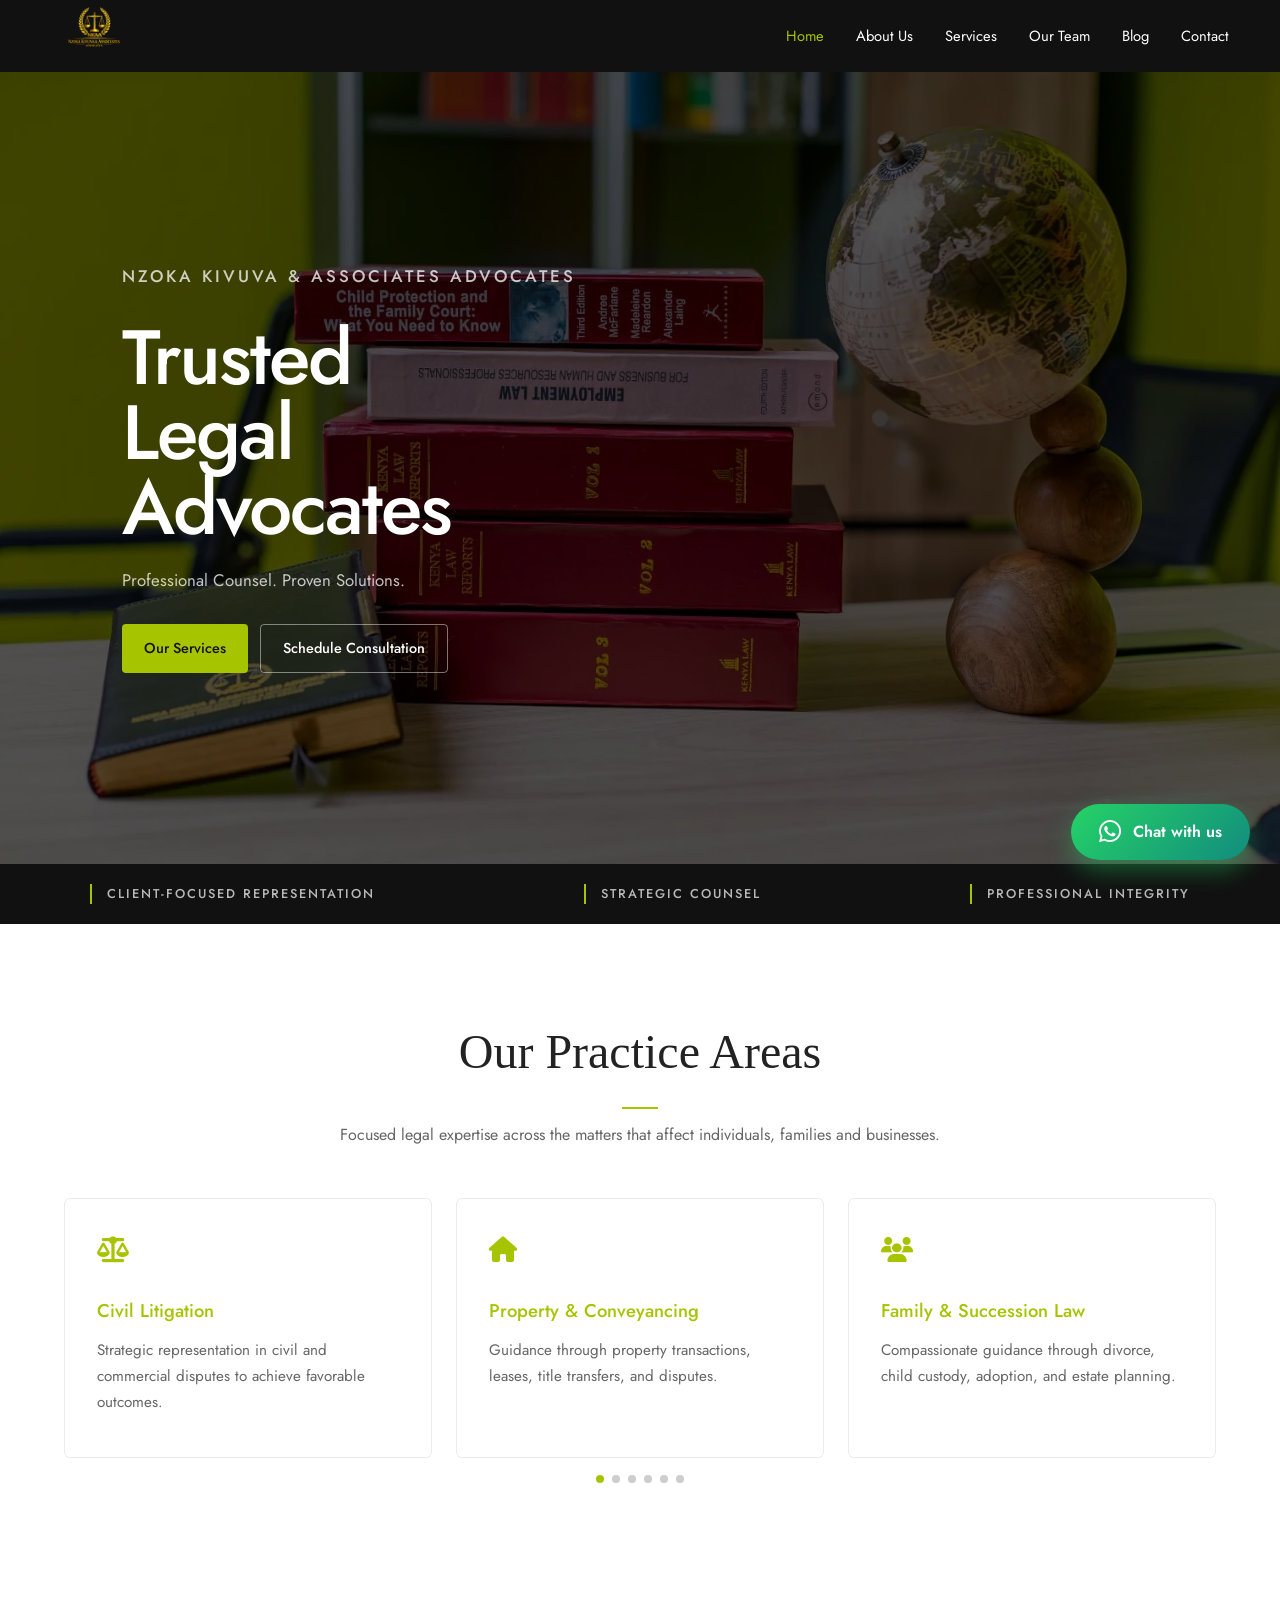
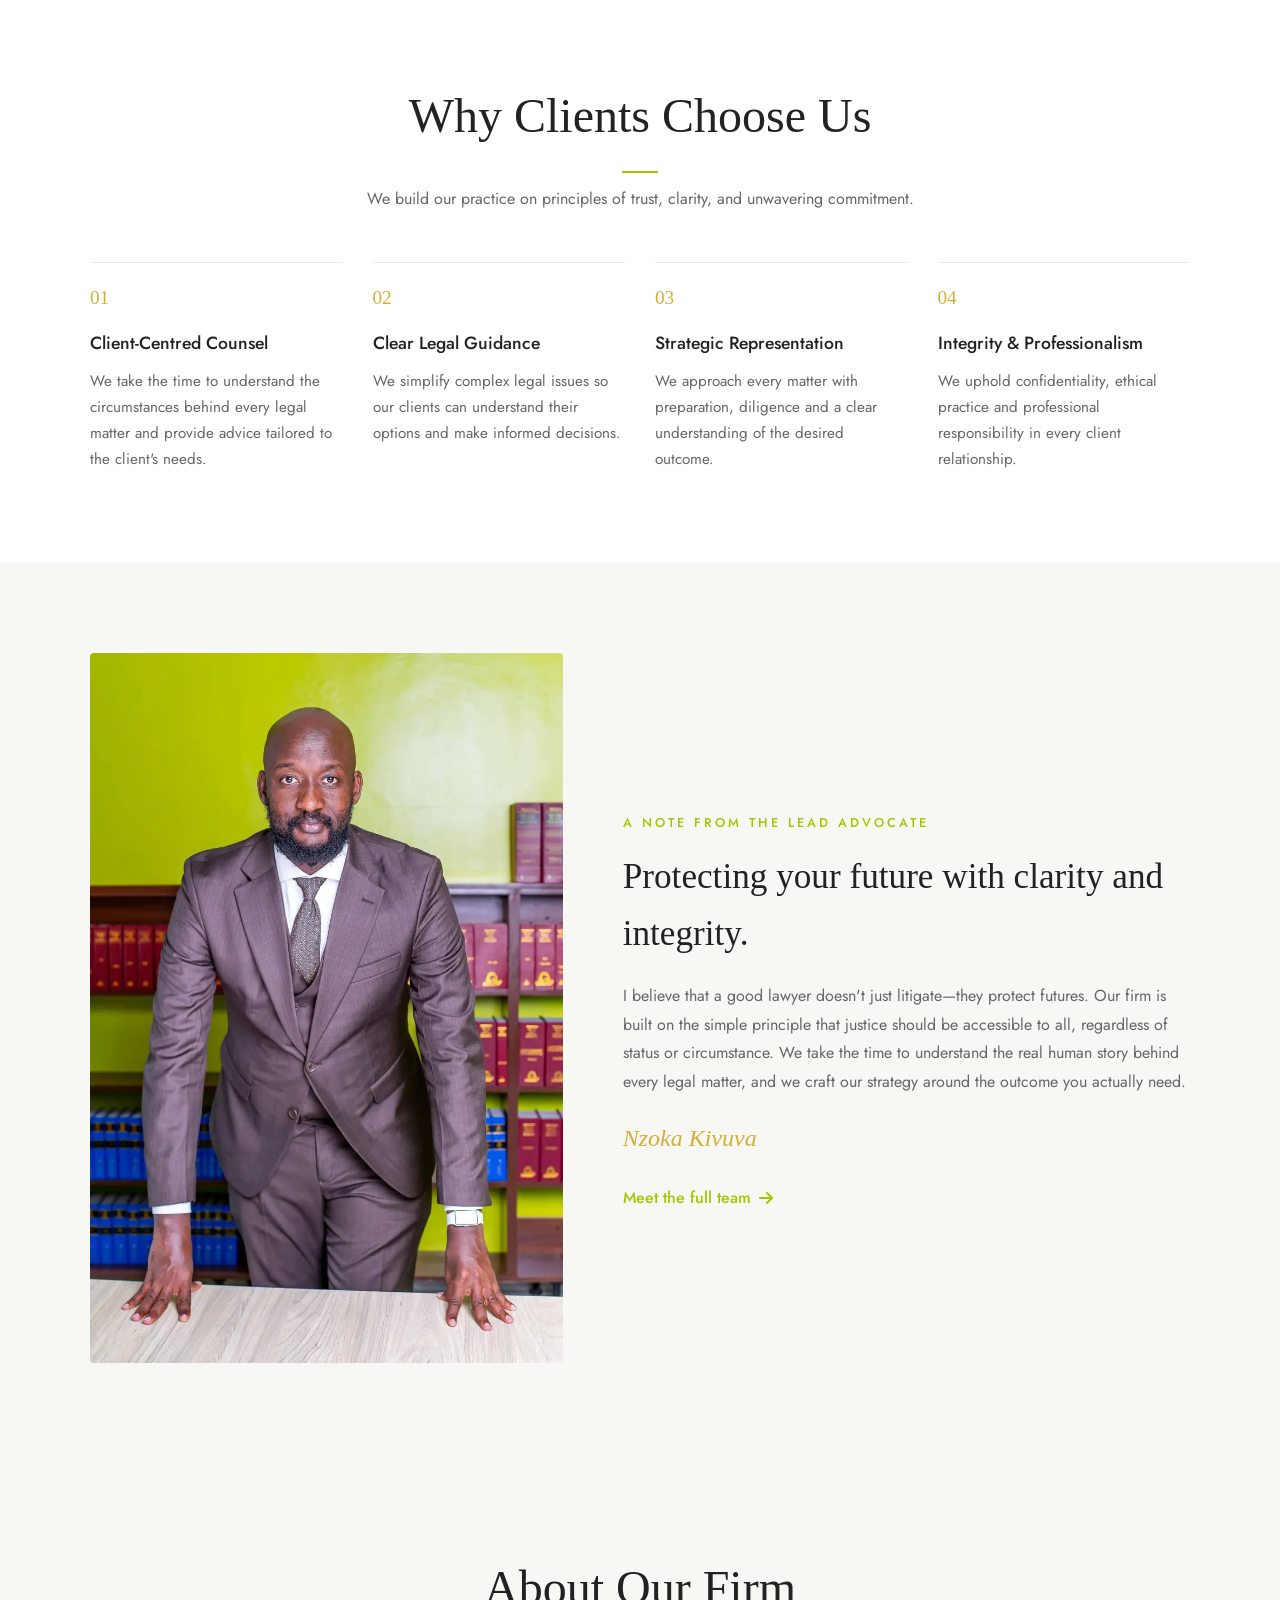
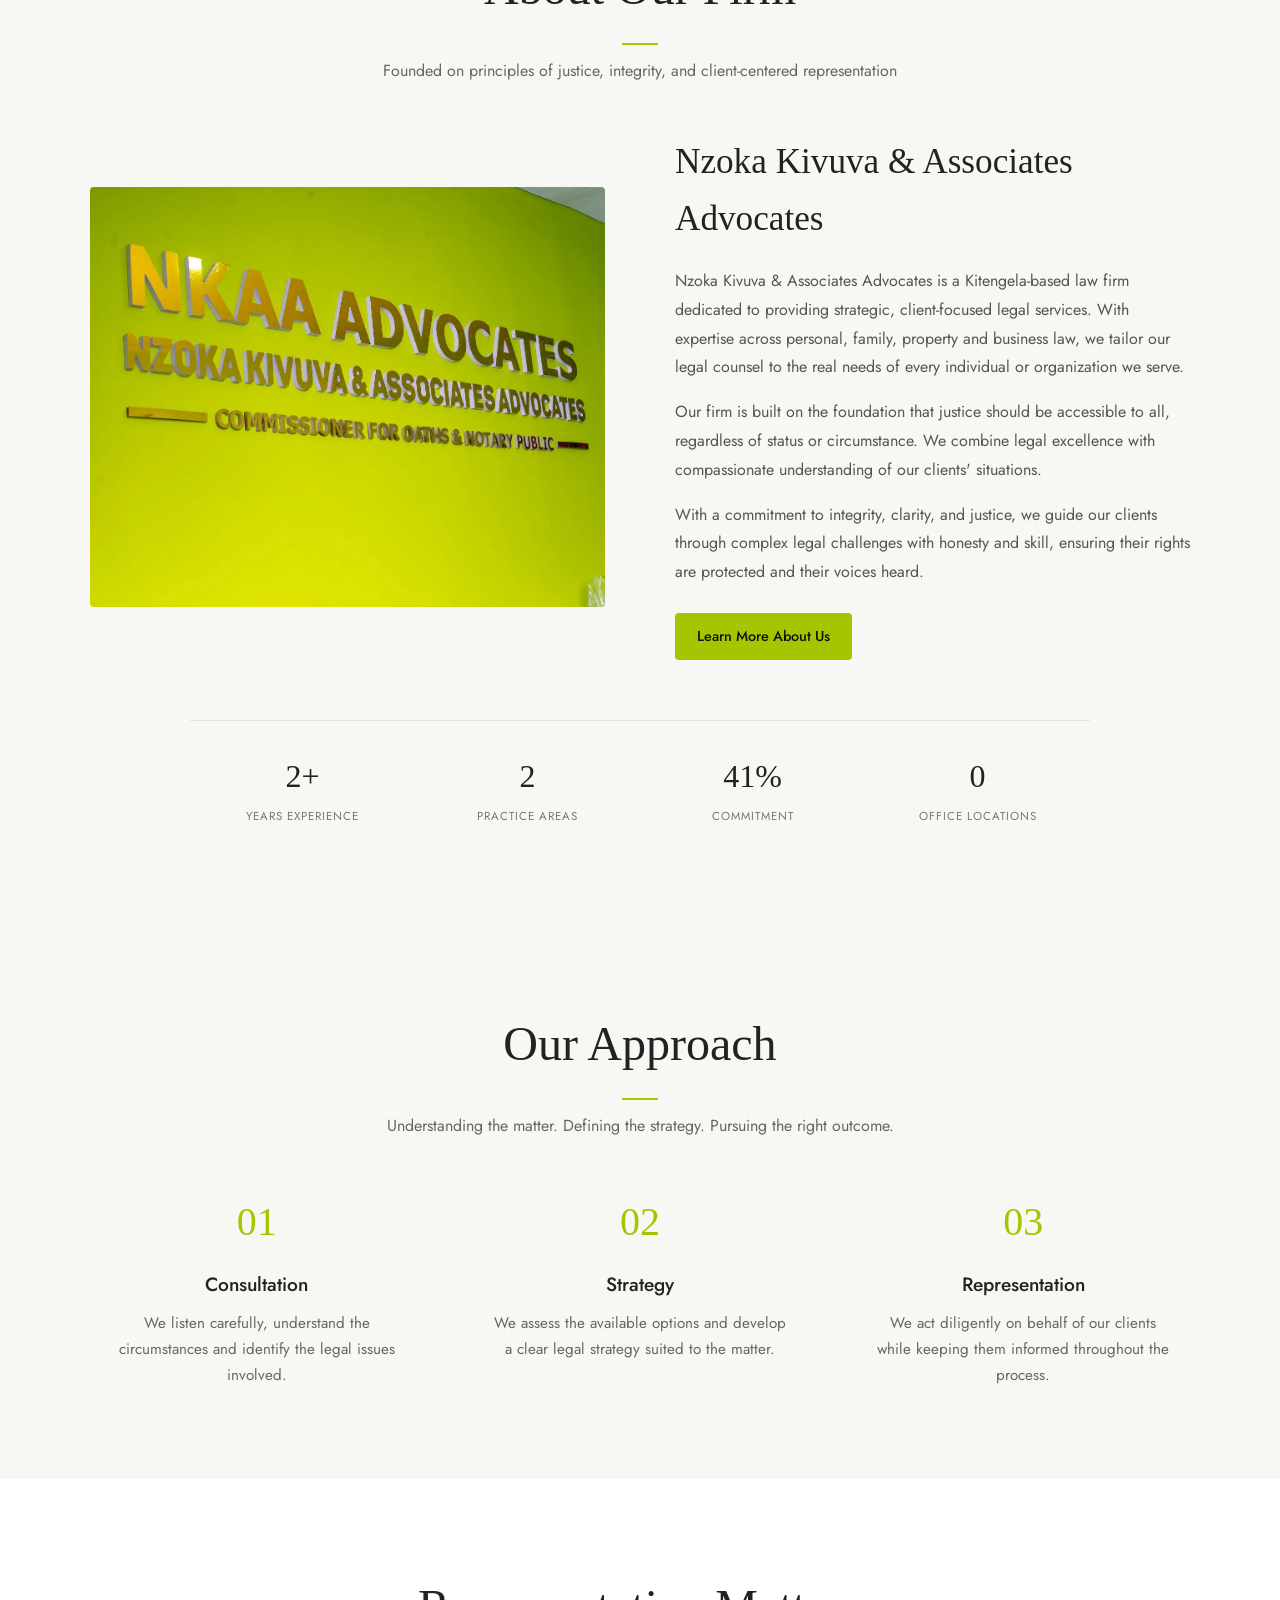
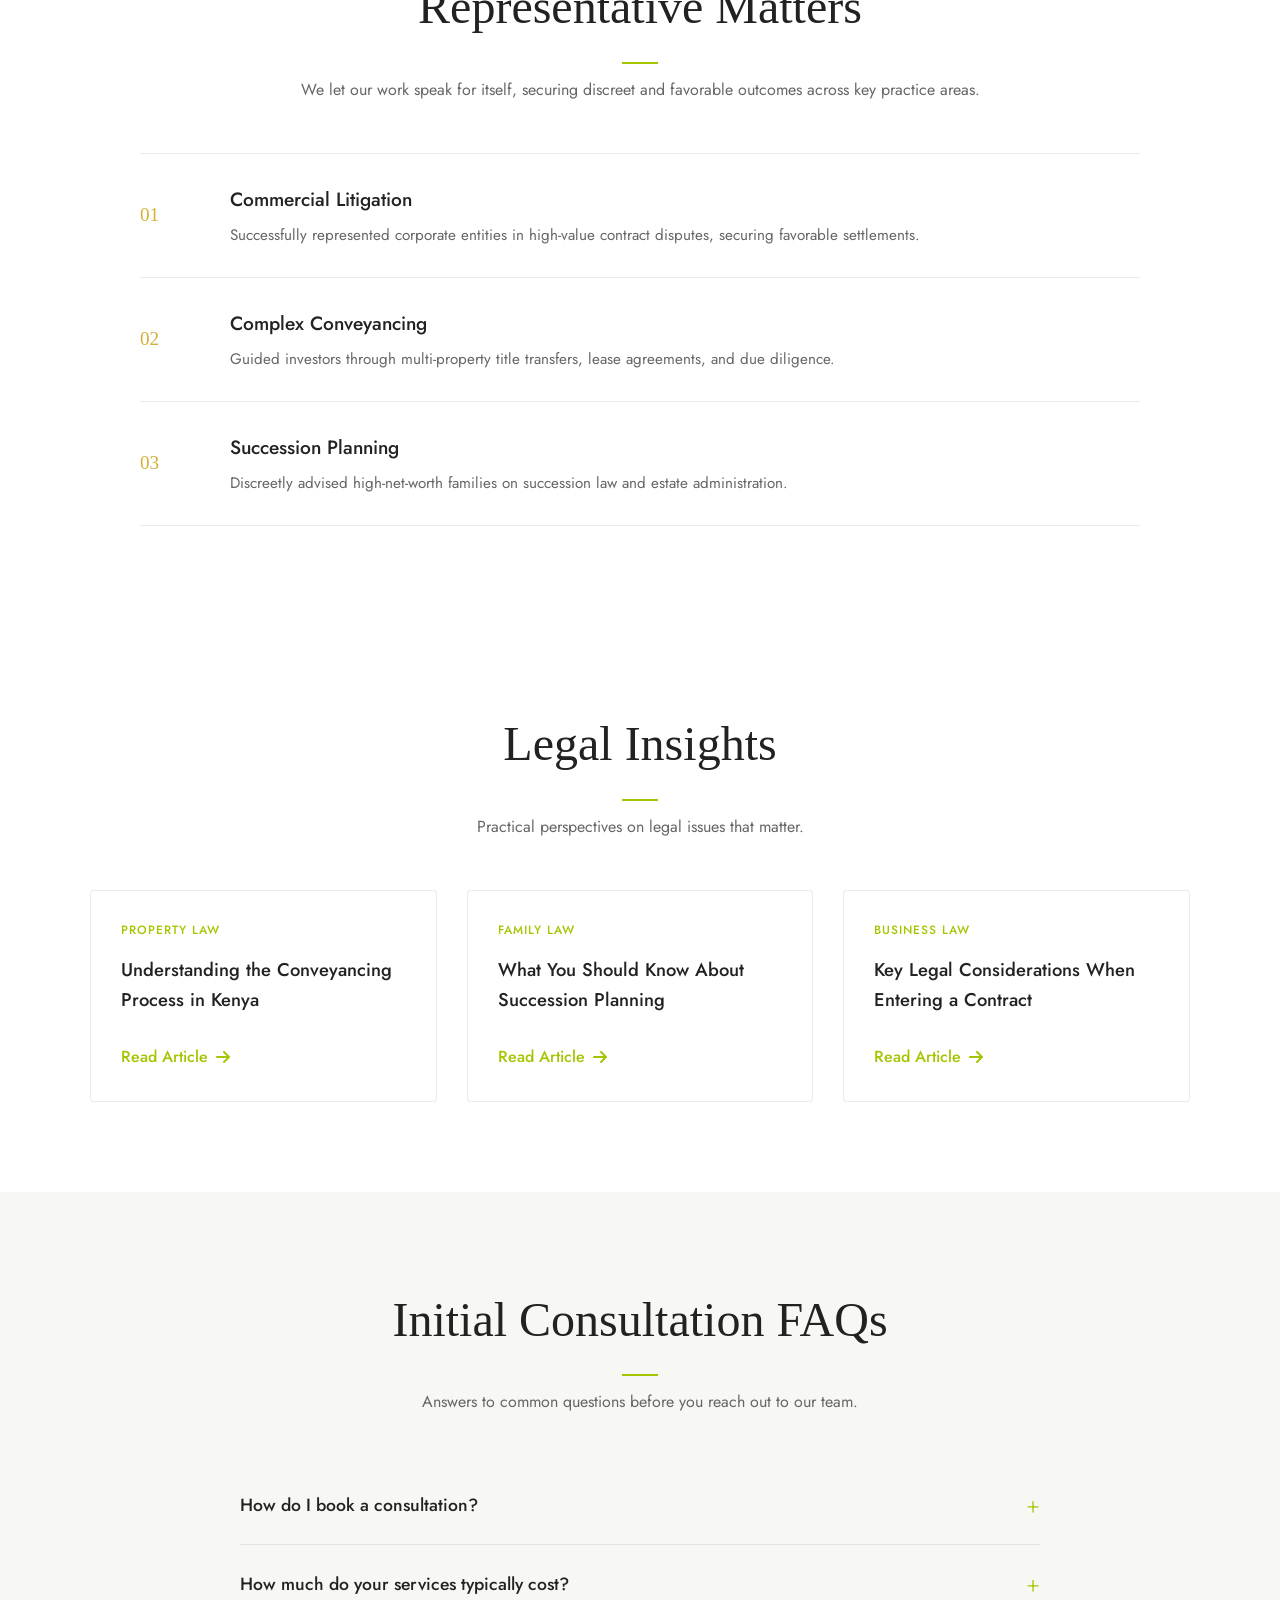
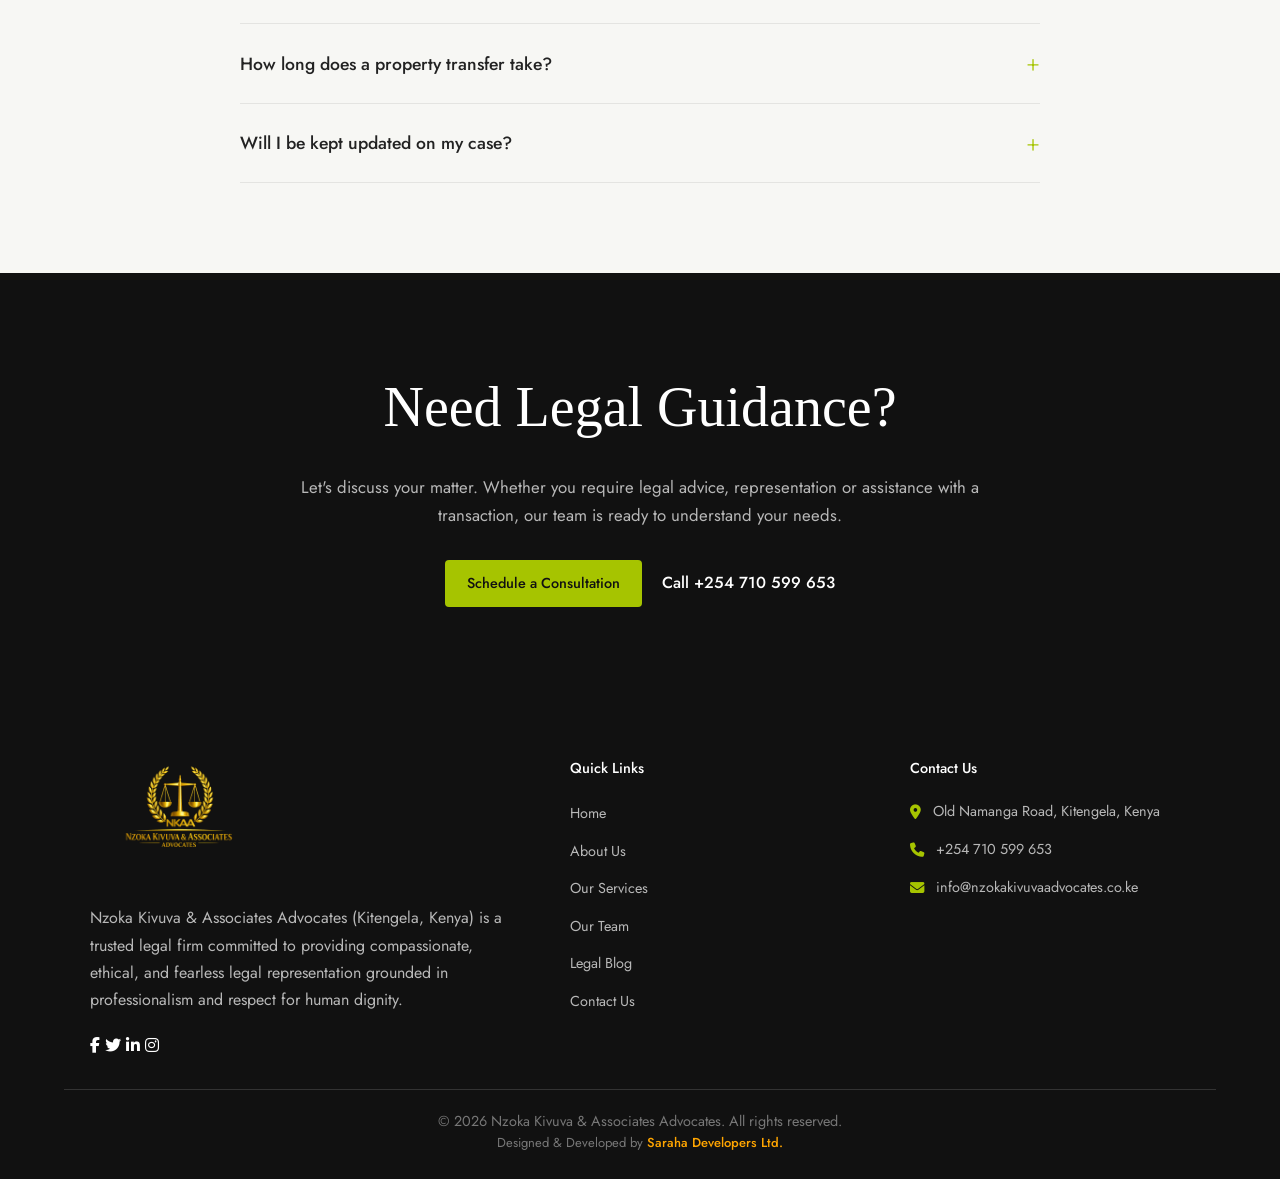
==== commit 2e3f565b: "Deploy: Premium Black/Lime/Gold redesign and full 7-article blog section" ====
--- a/index.html
+++ b/index.html
@@ -86,26 +86,27 @@
     </nav>
 
     <!-- Hero Section -->
-    <section class="hero">
-        <video class="hero-bg-video" autoplay muted loop playsinline>
-            <source src="https://assets.mixkit.co/videos/47602/47602-720.mp4" type="video/mp4" />
-        </video>
-
-        <div class="hero-overlay"></div>
-
-        <div class="hero-container">
-            <div class="hero-text">
-                <p class="super-tag">Nzoka Kivuva & Associates Advocates</p>
-                <h1>Trusted <br /> Legal<br /> Advocates</h1>
-                <p>Professional Counsel. Proven Solutions.</p>
-
-                <div class="hero-btns">
-                    <a href="services.html" class="btn btn-primary">Our Services</a>
-                    <a href="contact.html" class="btn btn-outline">Schedule Consultation</a>
-                </div>
-            </div>
-        </div>
-    </section>
+   <section class="hero">
+    <!-- Hero Background Image -->
+    <div class="hero-bg-image">
+        <img src="nzoka-wallpaper-2.webp" alt="Law firm office" />
+    </div>
+
+    <div class="hero-overlay"></div>
+
+    <div class="hero-container">
+        <div class="hero-text">
+            <p class="super-tag">Nzoka Kivuva & Associates Advocates</p>
+            <h1>Trusted <br /> Legal<br /> Advocates</h1>
+            <p>Professional Counsel. Proven Solutions.</p>
+
+            <div class="hero-btns">
+                <a href="services.html" class="btn btn-primary">Our Services</a>
+                <a href="contact.html" class="btn btn-outline">Schedule Consultation</a>
+            </div>
+        </div>
+    </div>
+</section>
 
     <!-- Trust Strip -->
     <section class="trust-strip">
@@ -209,7 +210,7 @@
     <section class="advocate-note">
         <div class="advocate-content">
             <div class="advocate-image">
-                <img src="advocate-nzoka.jpg" alt="Advocate Nzoka" loading="lazy">
+                <img src="nzoka-holding-table.webp" alt="Advocate Nzoka" loading="lazy">
             </div>
             <div class="advocate-text">
                 <p class="eyebrow">A Note from the Lead Advocate</p>
@@ -230,7 +231,7 @@
         
         <div class="about-content">
             <div class="about-image">
-                <img src="Nzoka-kivuva-favicon.webp" alt="Nzoka Kivuva & Associates Advocates office" loading="lazy" />
+                <img src="wall-writings.webp" alt="Nzoka Kivuva & Associates Advocates office" loading="lazy" />
             </div>
             
             <div class="about-text">
--- a/index.css
+++ b/index.css
@@ -266,7 +266,7 @@
 }
 
 .service-slide h3 {
-    color: var(--charcoal);
+    color: #A6C400;
     font-size: 1.15rem;
     font-weight: 500;
     margin-bottom: 12px;
@@ -562,7 +562,7 @@
     width: 100%;
     height: auto;
     border-radius: 4px;
-    filter: grayscale(100%); /* Editorial, premium look */
+     /* Editorial, premium look */
     transition: filter 0.3s ease;
 }
 
@@ -1025,3 +1025,42 @@
     }
 }
 
+/* Service Images (Premium Grayscale) */
+.service-image {
+    width: 100%;
+    height: 180px;
+    overflow: hidden;
+    border-radius: 4px;
+    margin-bottom: 20px;
+}
+
+.service-image img {
+    width: 100%;
+    height: 100%;
+    object-fit: cover;
+    filter: grayscale(100%); /* Matches the premium black/white theme */
+    transition: filter 0.5s ease, transform 0.5s ease;
+}
+
+.service-slide:hover .service-image img {
+    filter: grayscale(0%); /* Brings color on hover */
+    transform: scale(1.05);
+}
+
+/* Hero Background Image */
+.hero-bg-image {
+    position: absolute;
+    top: 0;
+    left: 0;
+    width: 100%;
+    height: 100%;
+    z-index: 0;
+    overflow: hidden;
+}
+
+.hero-bg-image img {
+    width: 100%;
+    height: 100%;
+    object-fit: cover; /* Ensures the image covers the whole hero without stretching */
+    display: block;
+}
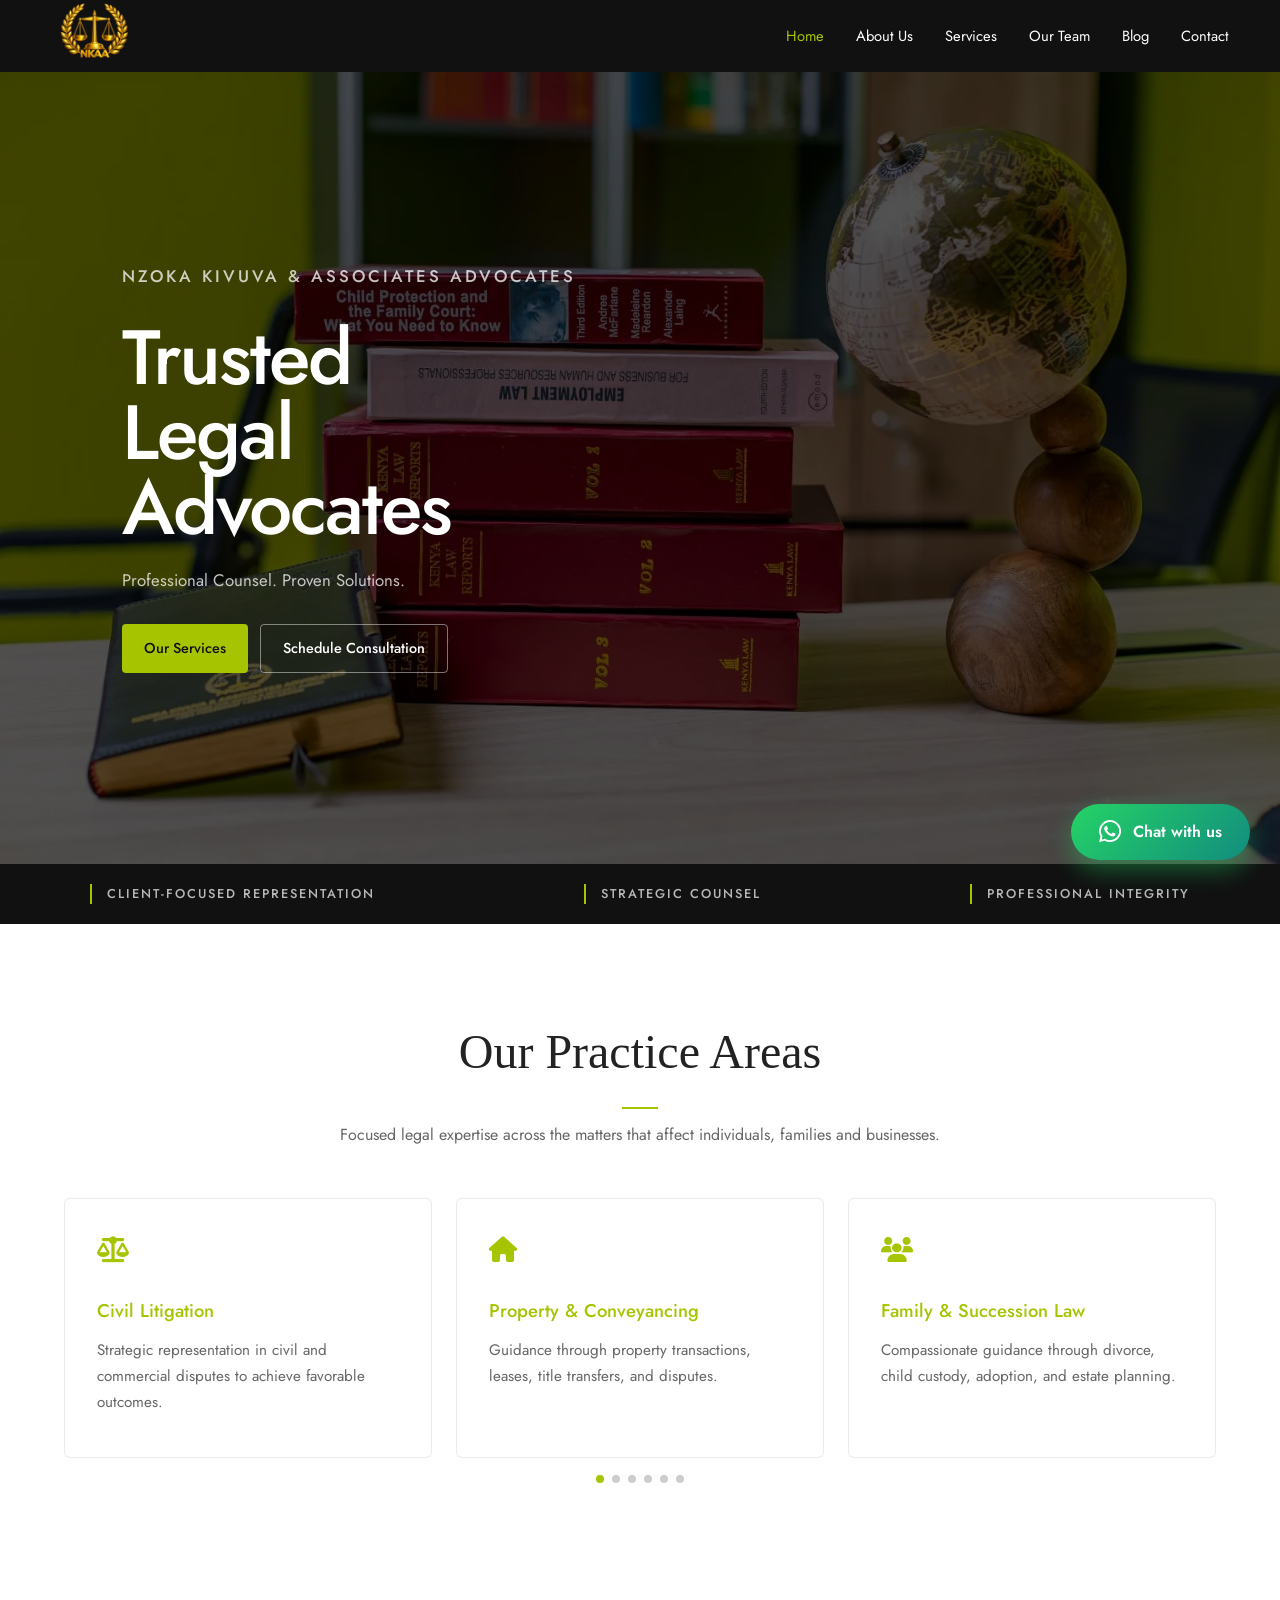
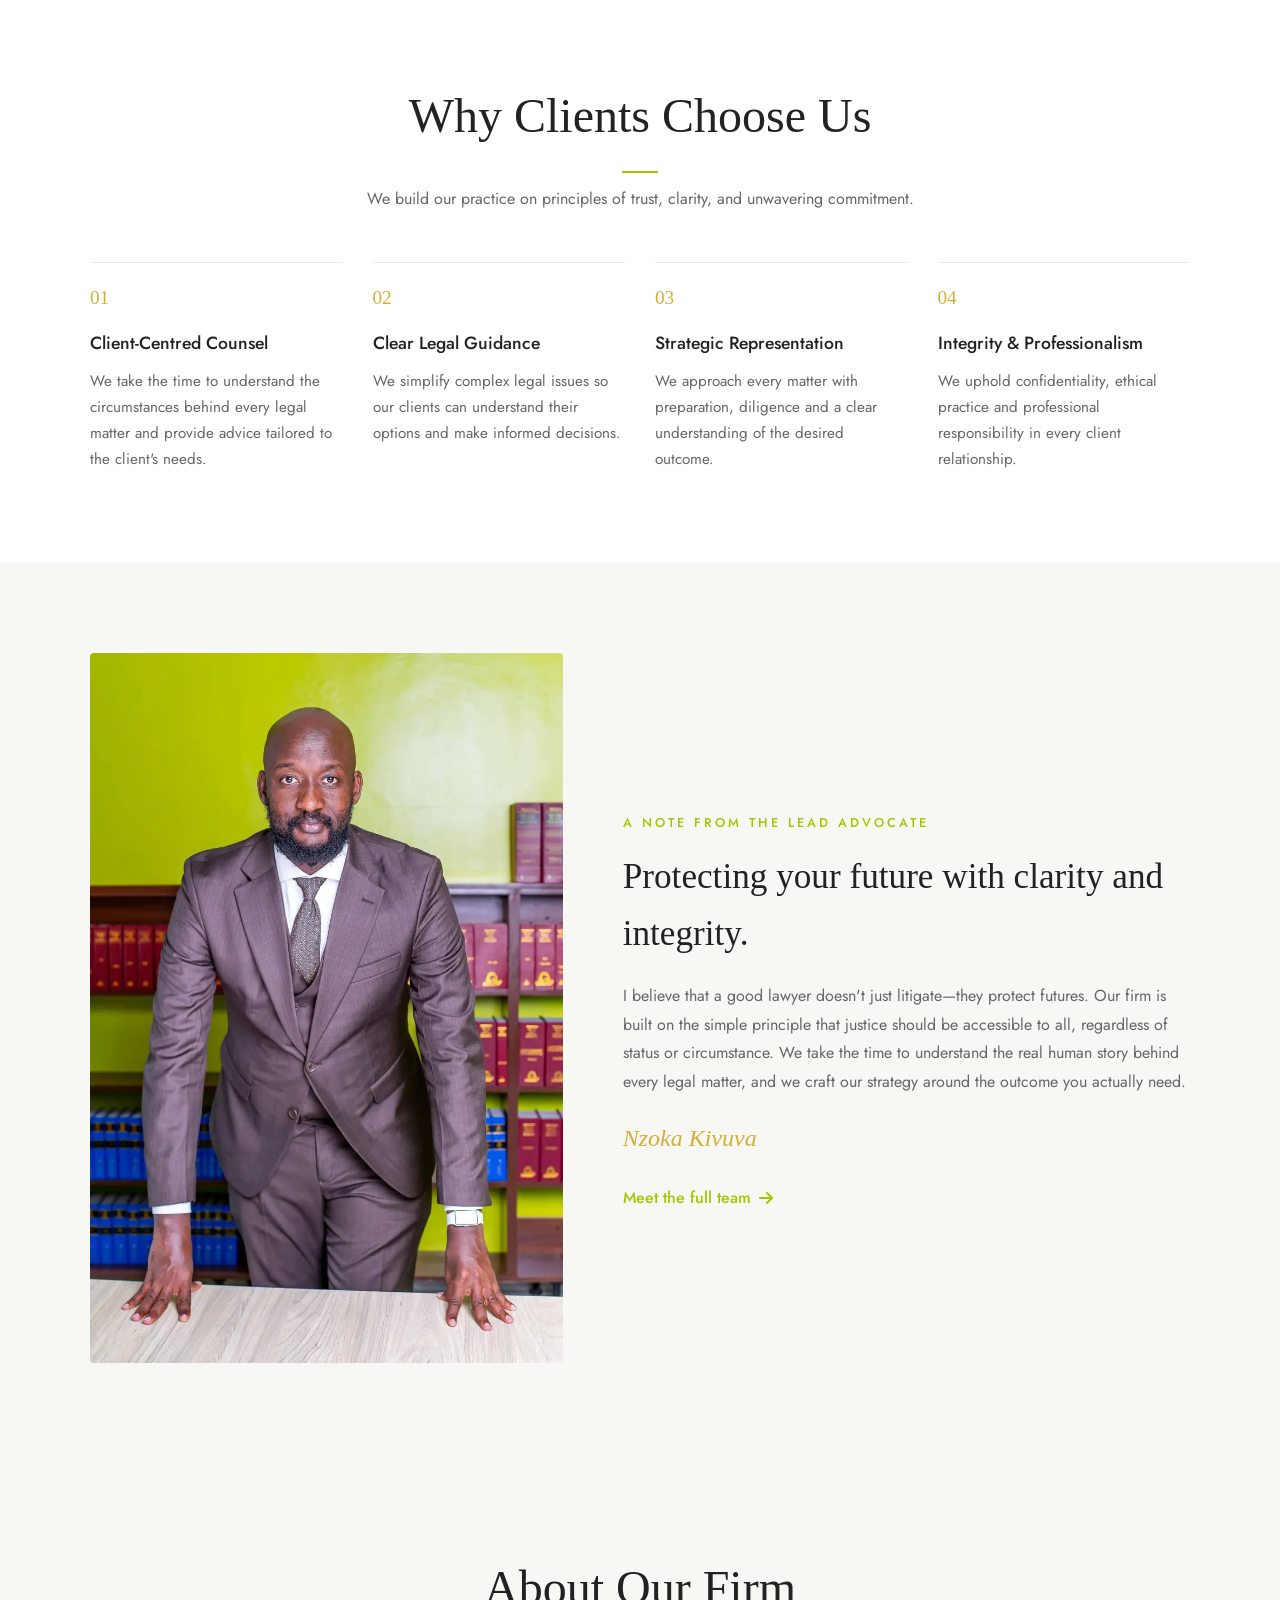
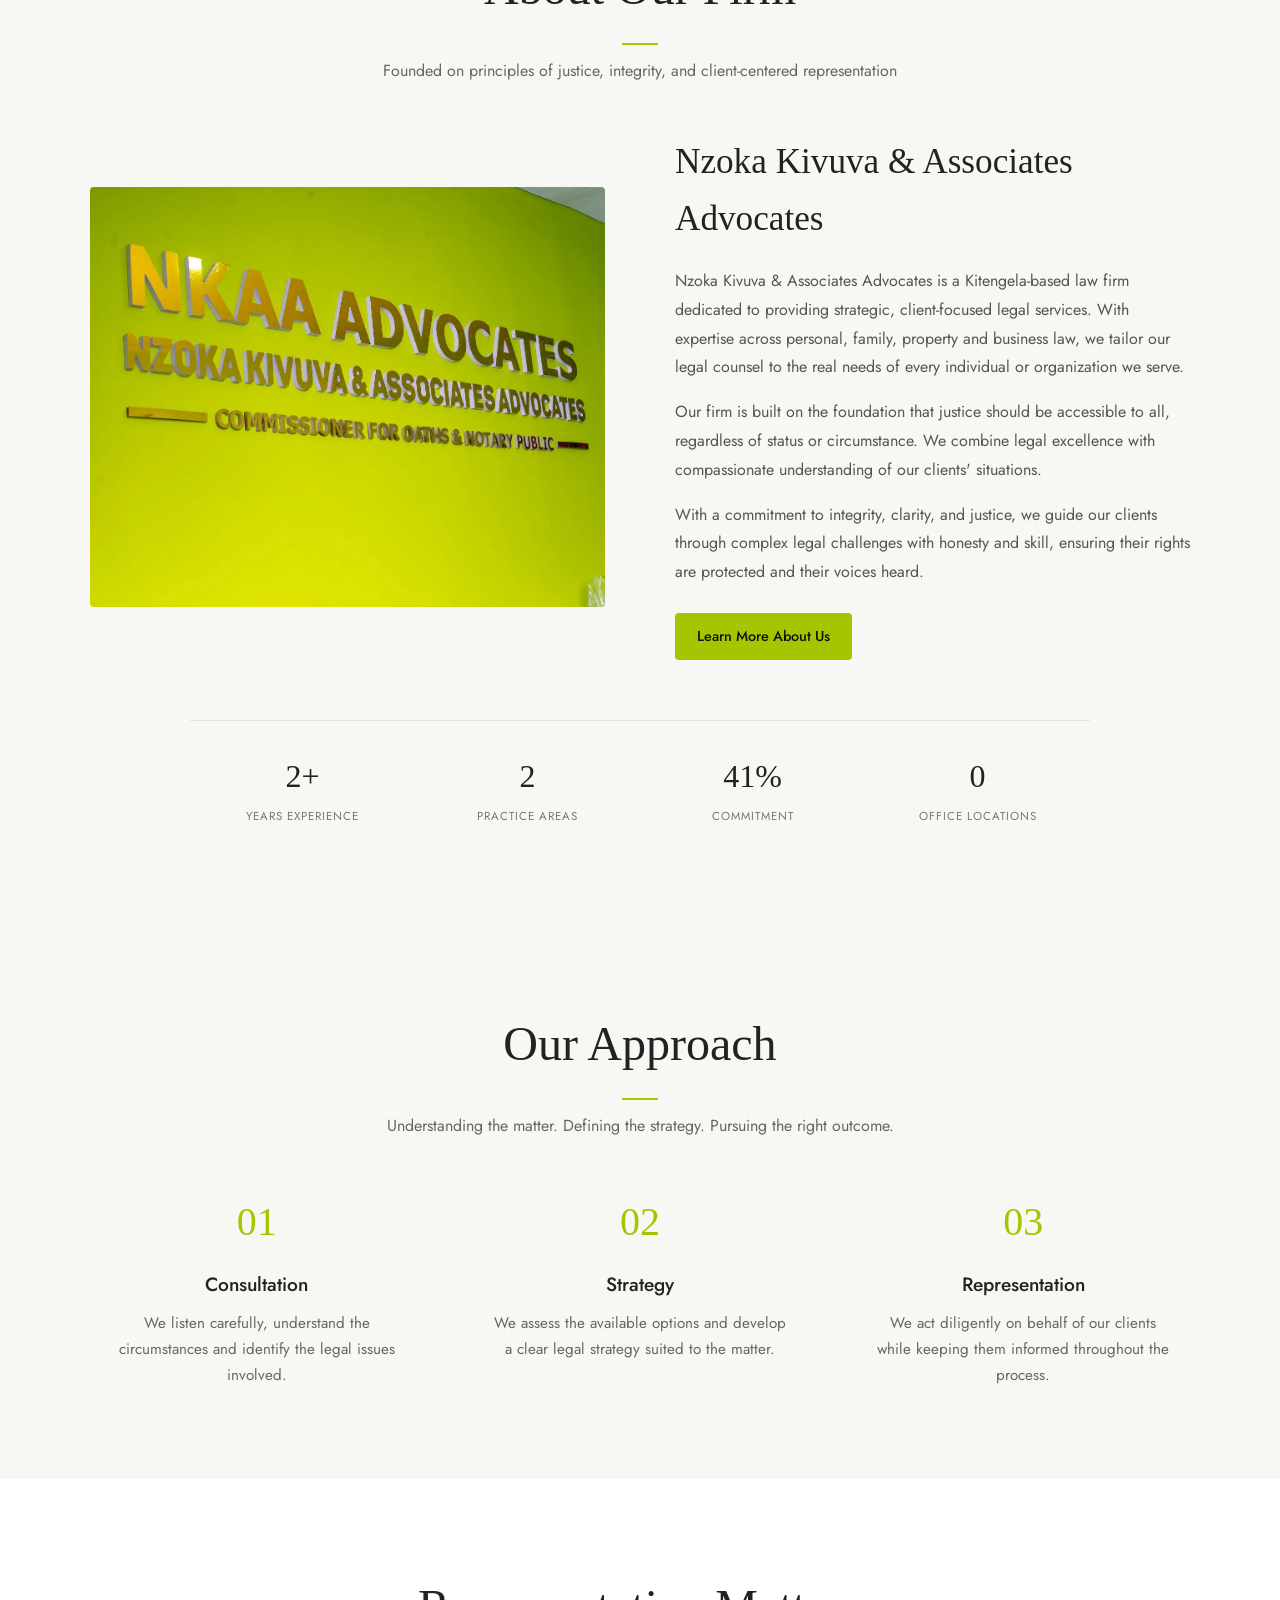
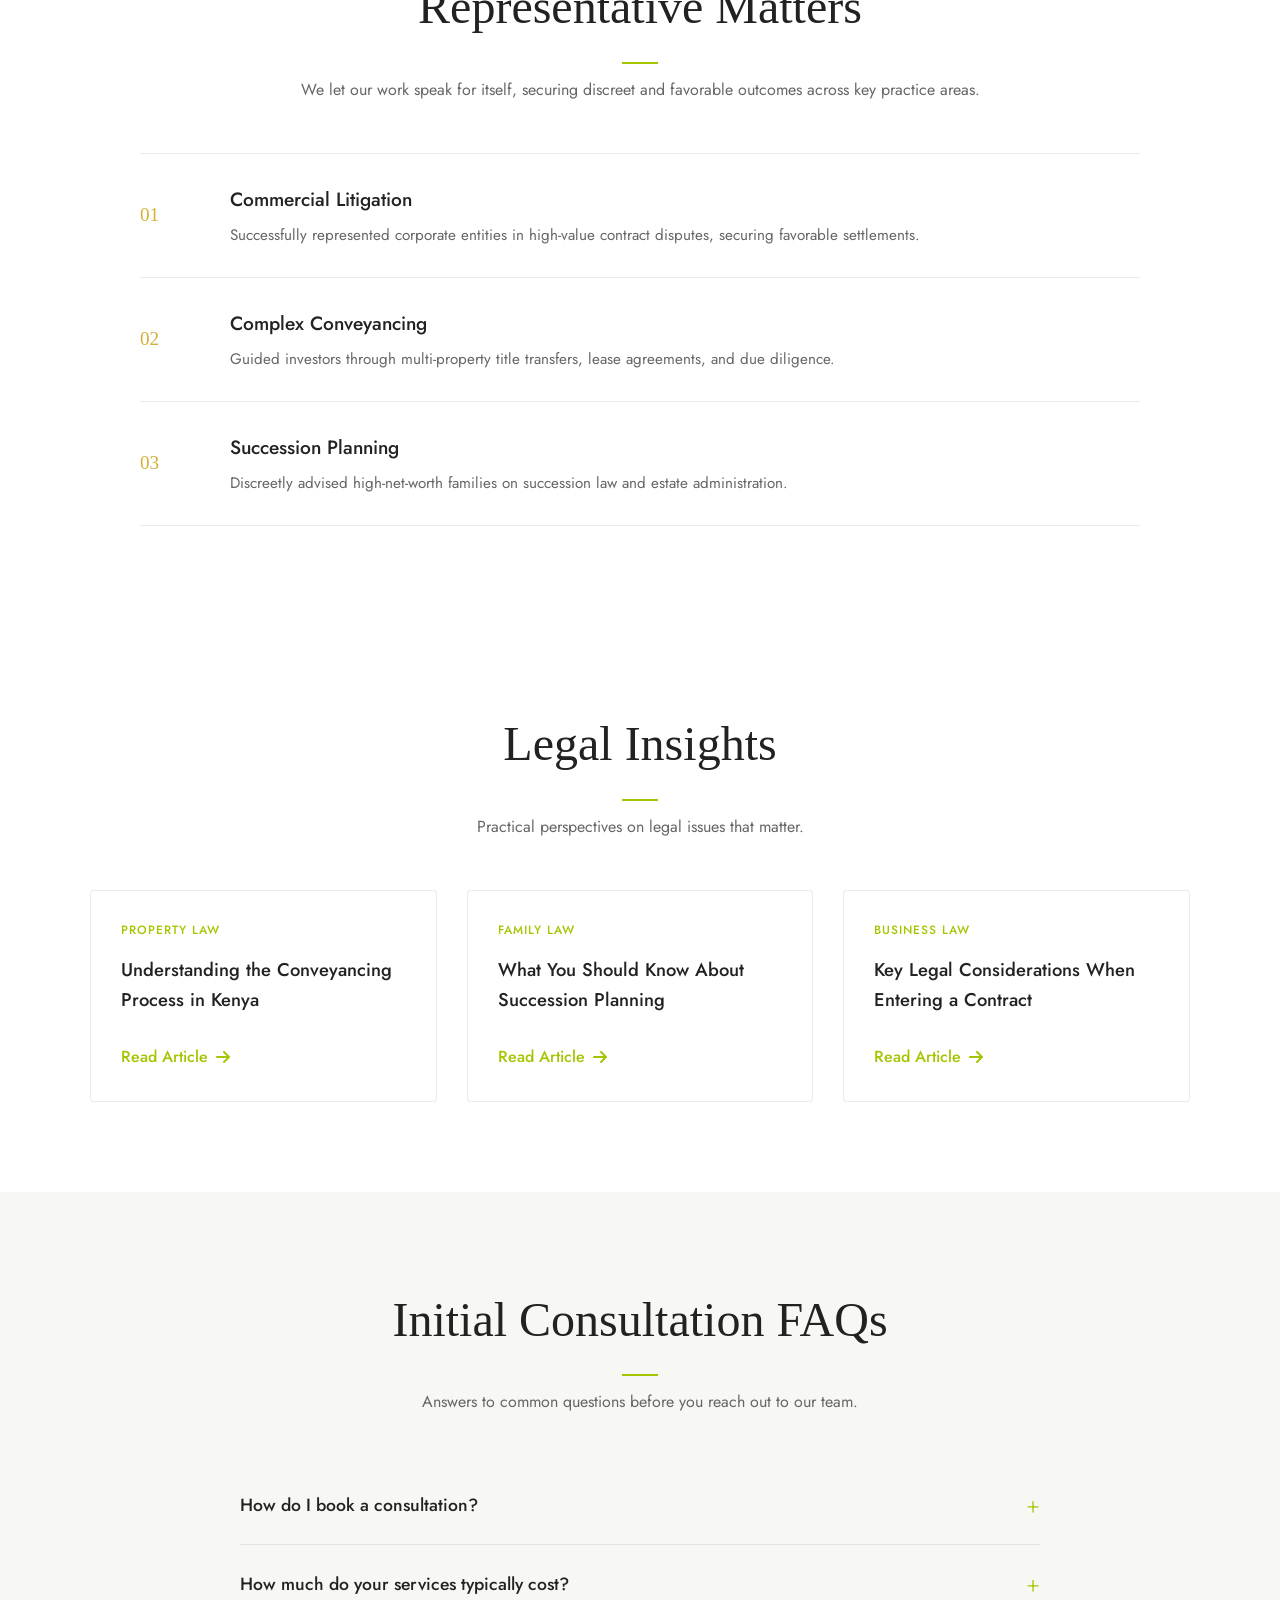
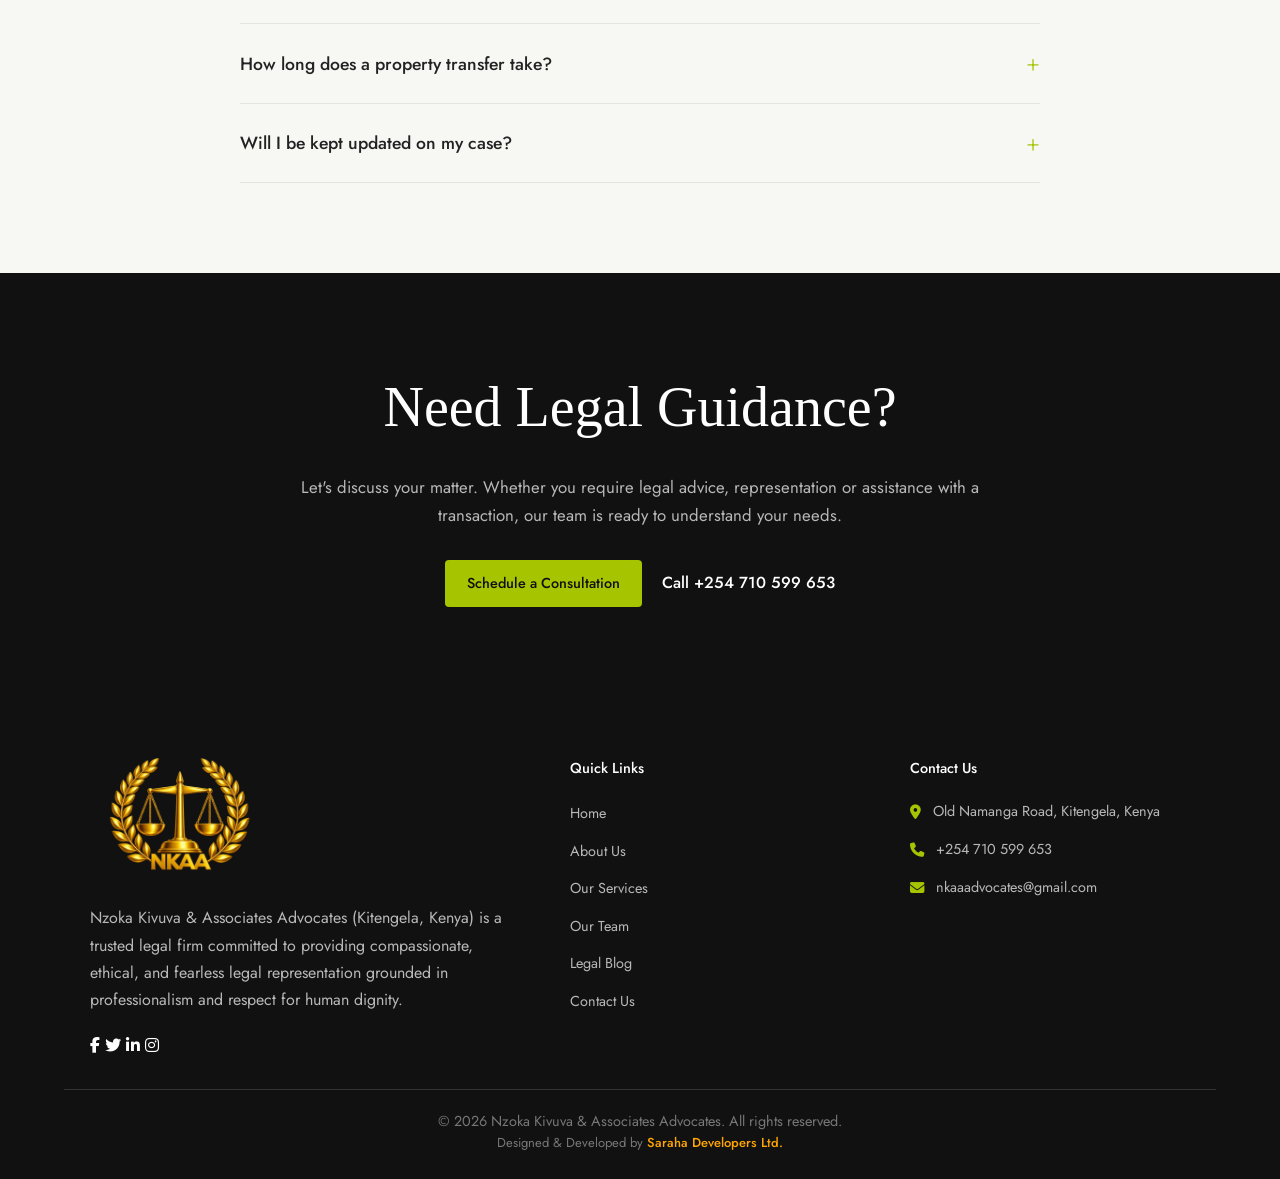
==== commit aa332143: "Final premium redesign: Added blog pages, thank-you page, hybrid WhatsApp form, and updated colors" ====
--- a/index.html
+++ b/index.html
@@ -56,7 +56,7 @@
       "addressCountry": "KE"
     },
     "telephone": "+254710599653",
-    "email": "info@nzokakivuvaadvocates.co.ke",
+    "email": "nkaaadvocates@gmail.com",
     "areaServed": "Kenya"
   }
   </script>
@@ -426,7 +426,7 @@
                 </div>
                 <div class="contact-items">
                     <i class="fas fa-envelope"></i>
-                    <a href="mailto:info@nzokakivuvaadvocates.co.ke">info@nzokakivuvaadvocates.co.ke</a>
+                    <a href="mailto:nkaaadvocates@gmail.com">nkaaadvocates@gmail.com</a>
                 </div>
             </div>
         </div>
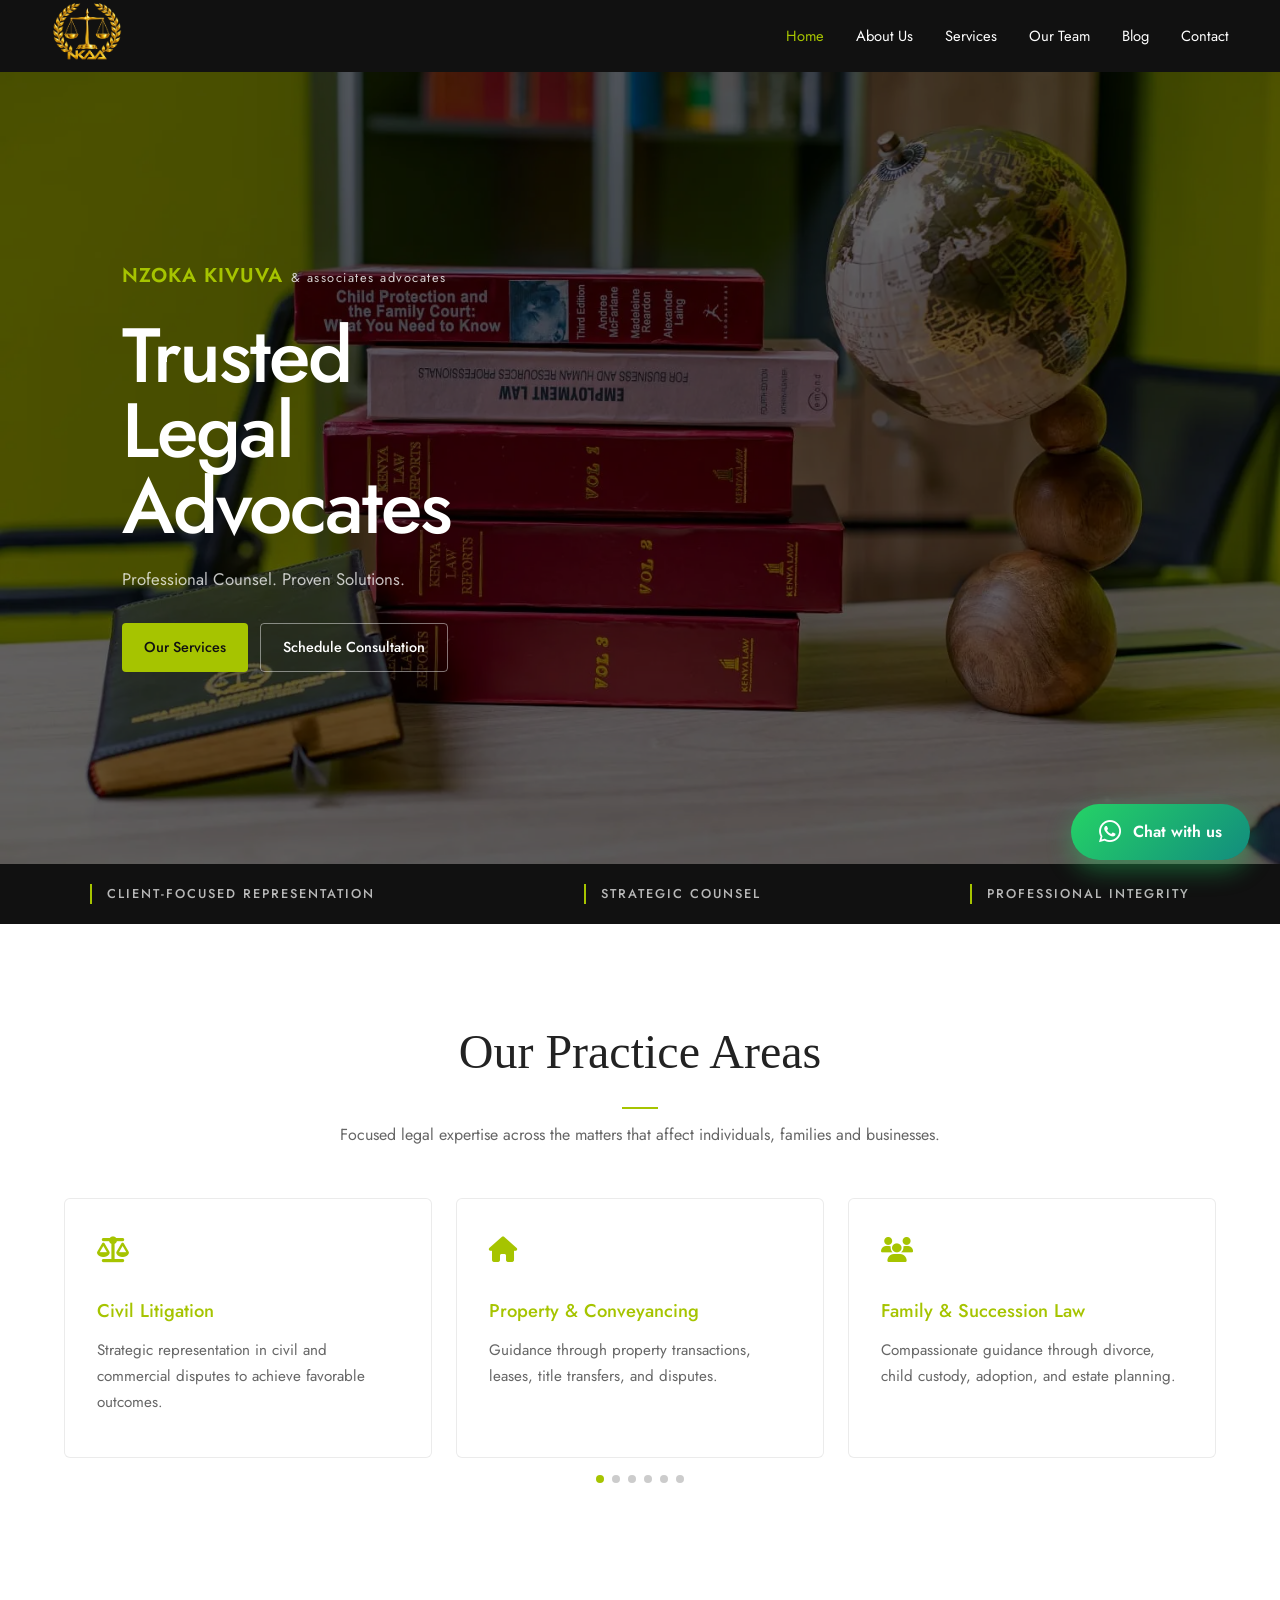
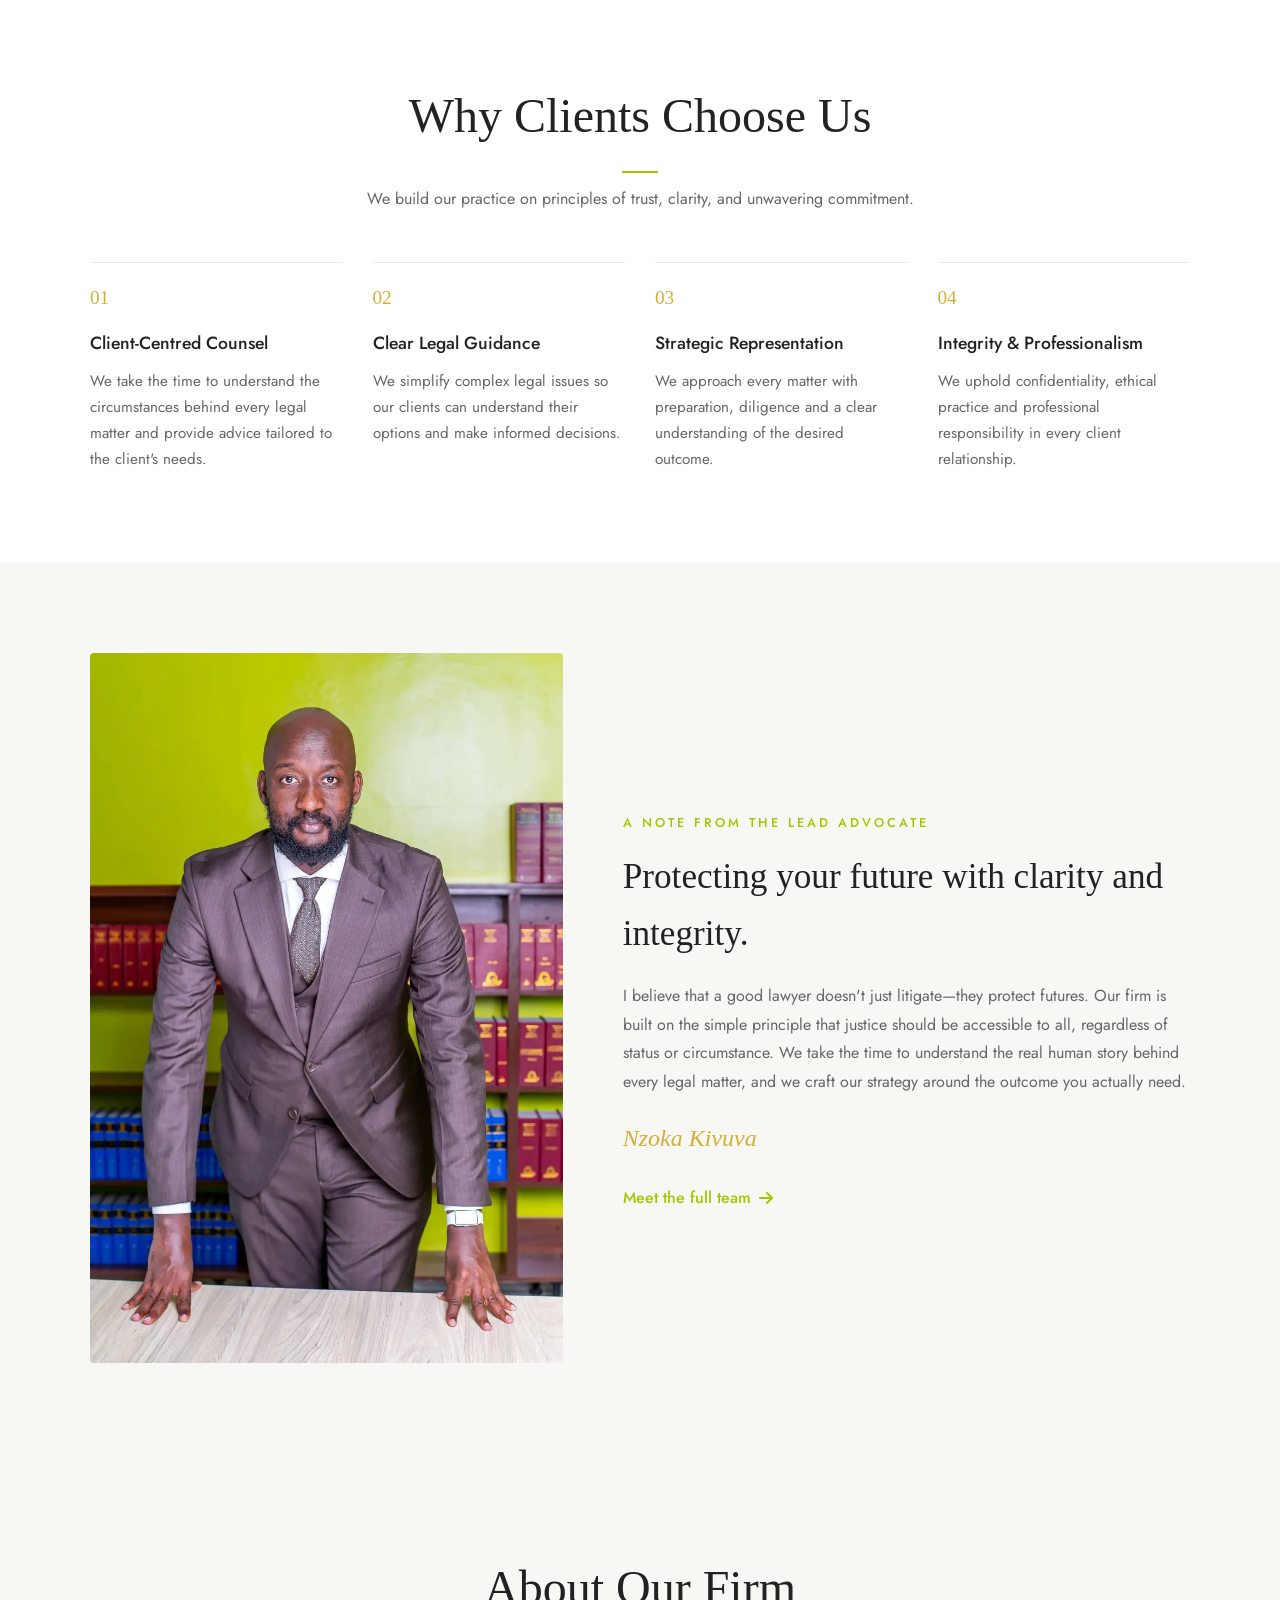
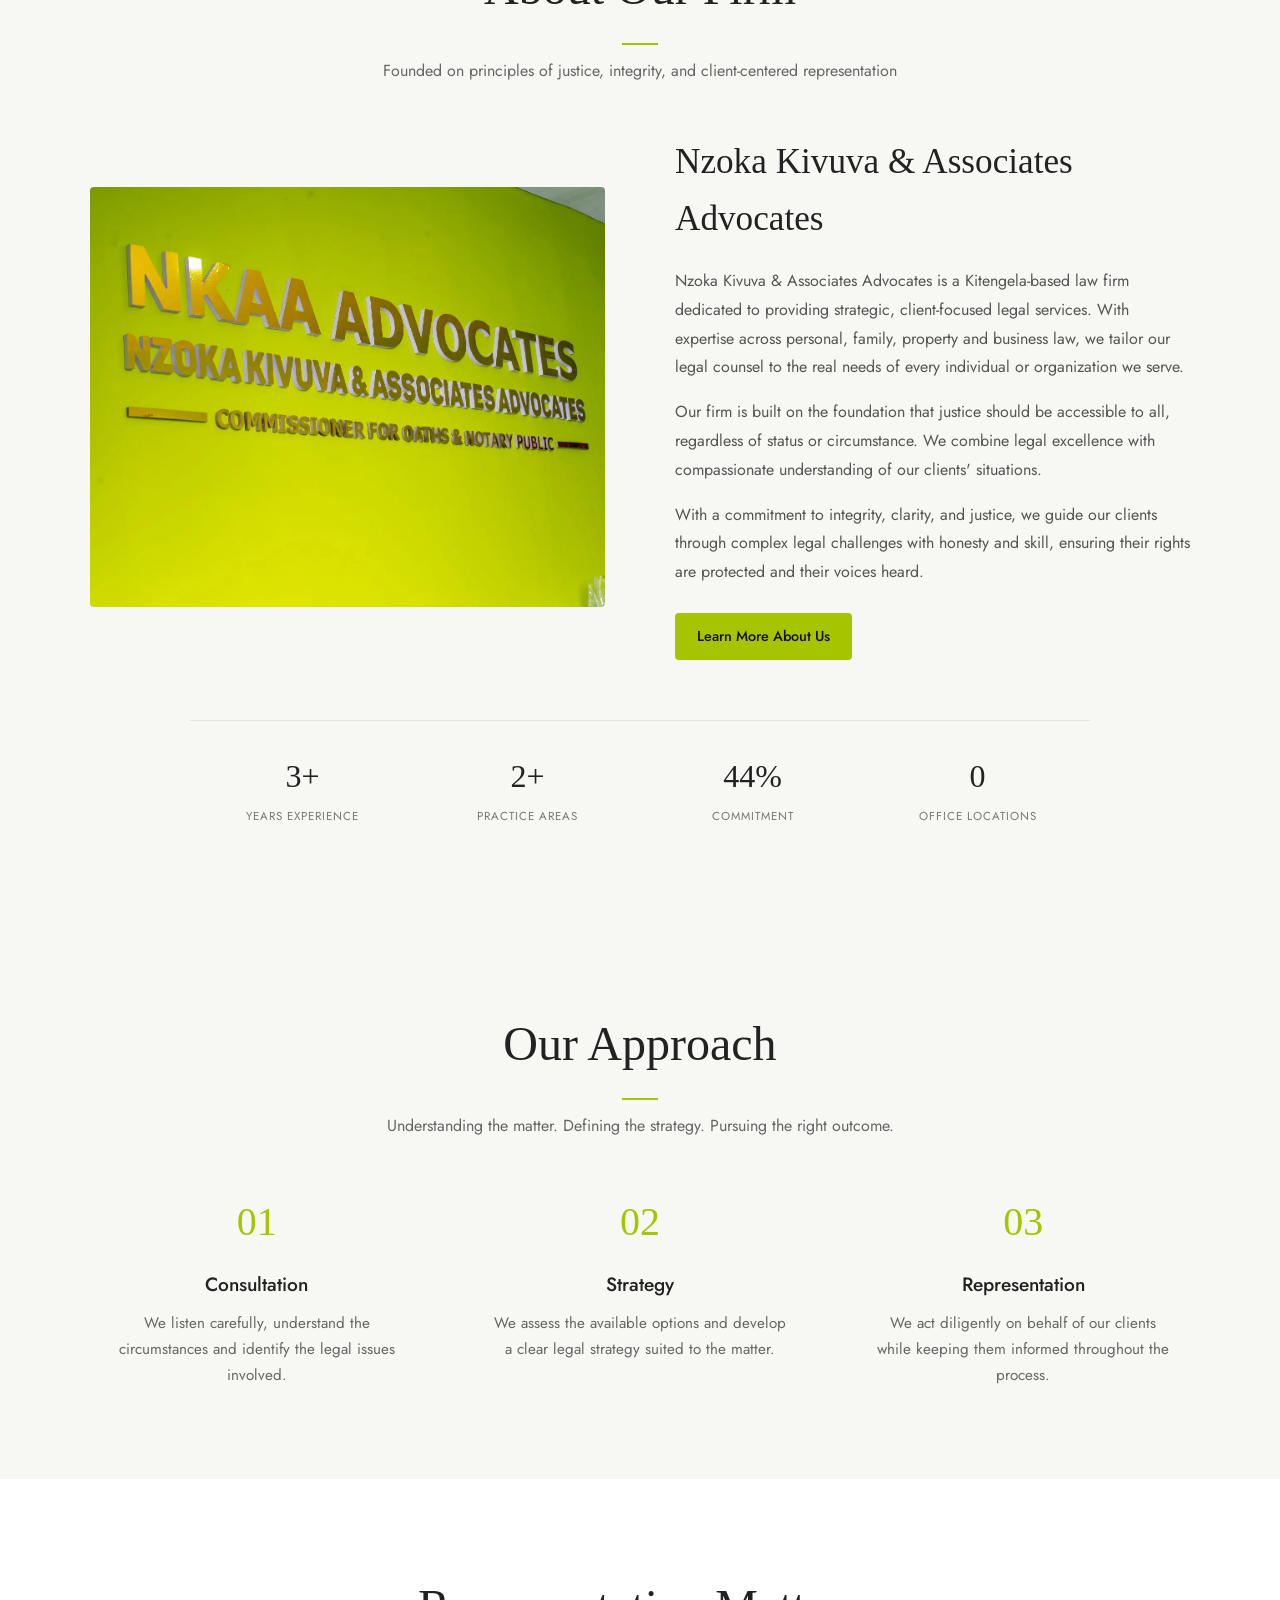
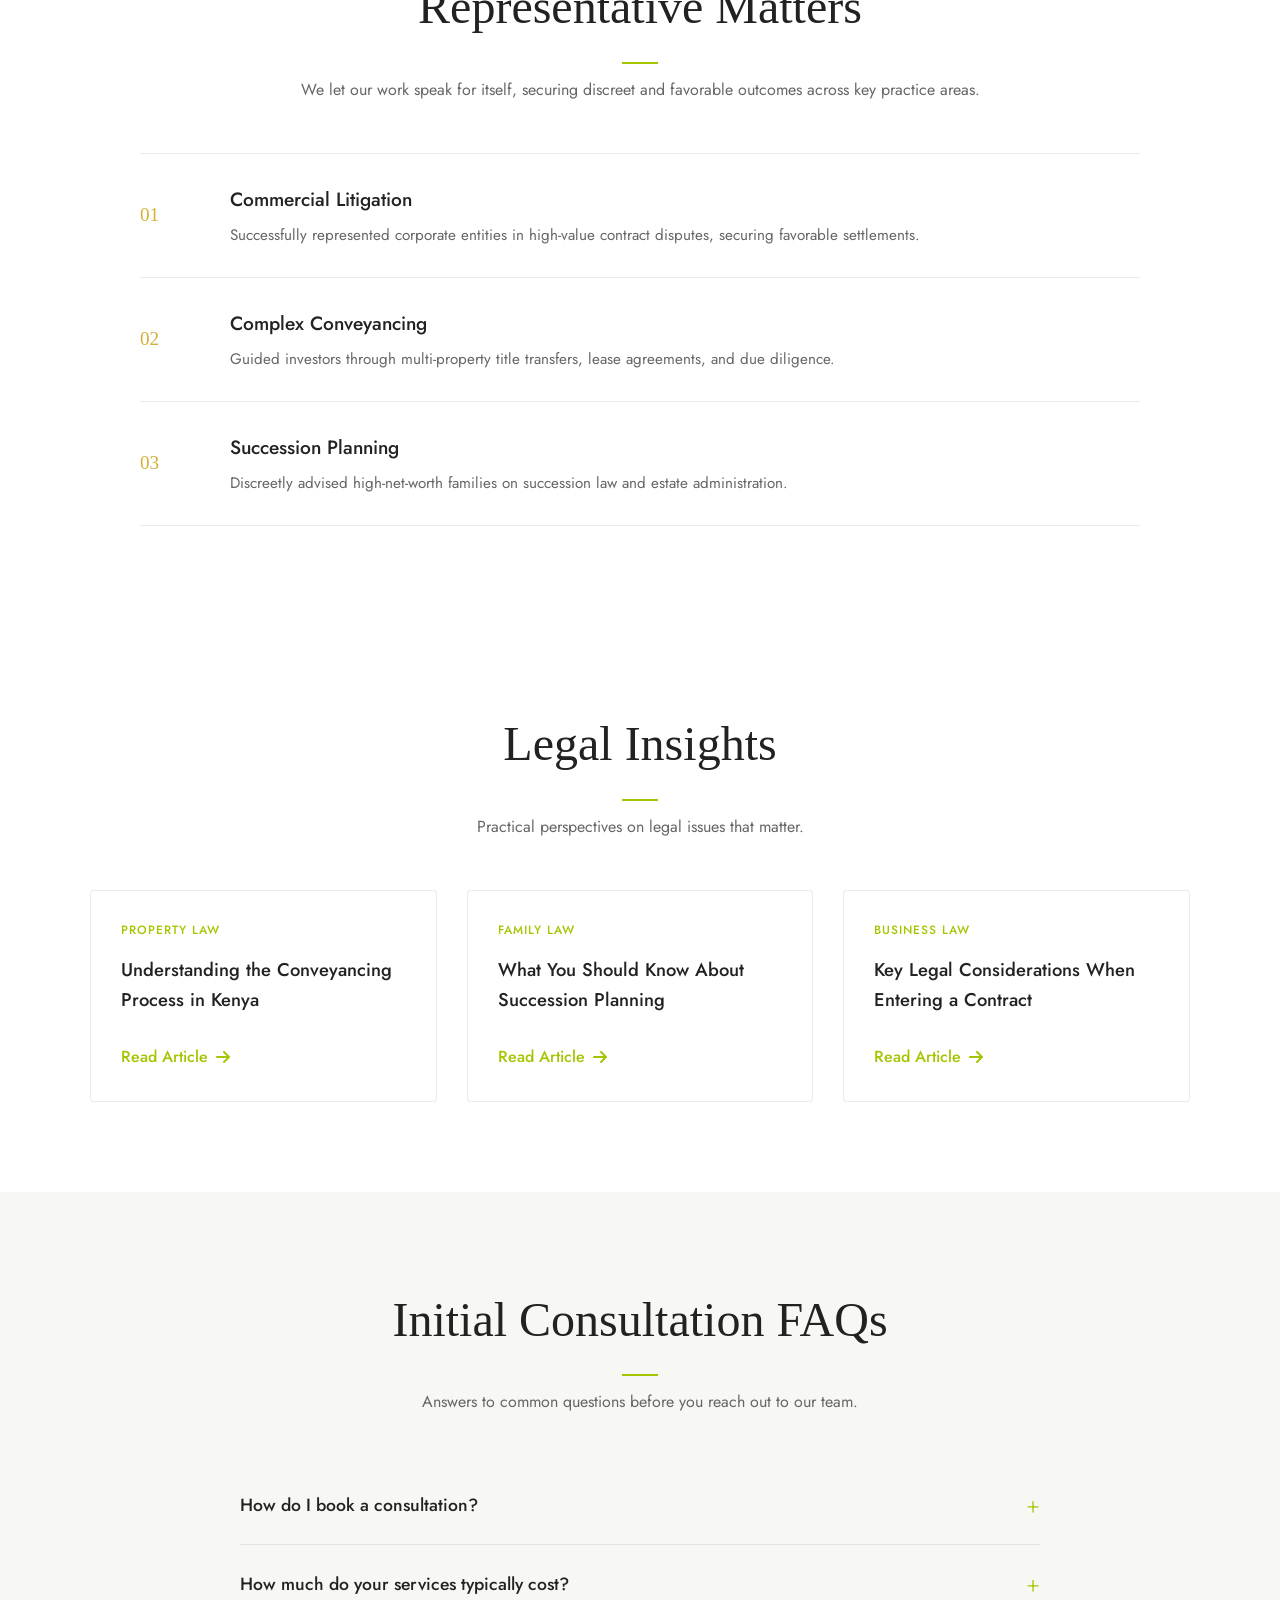
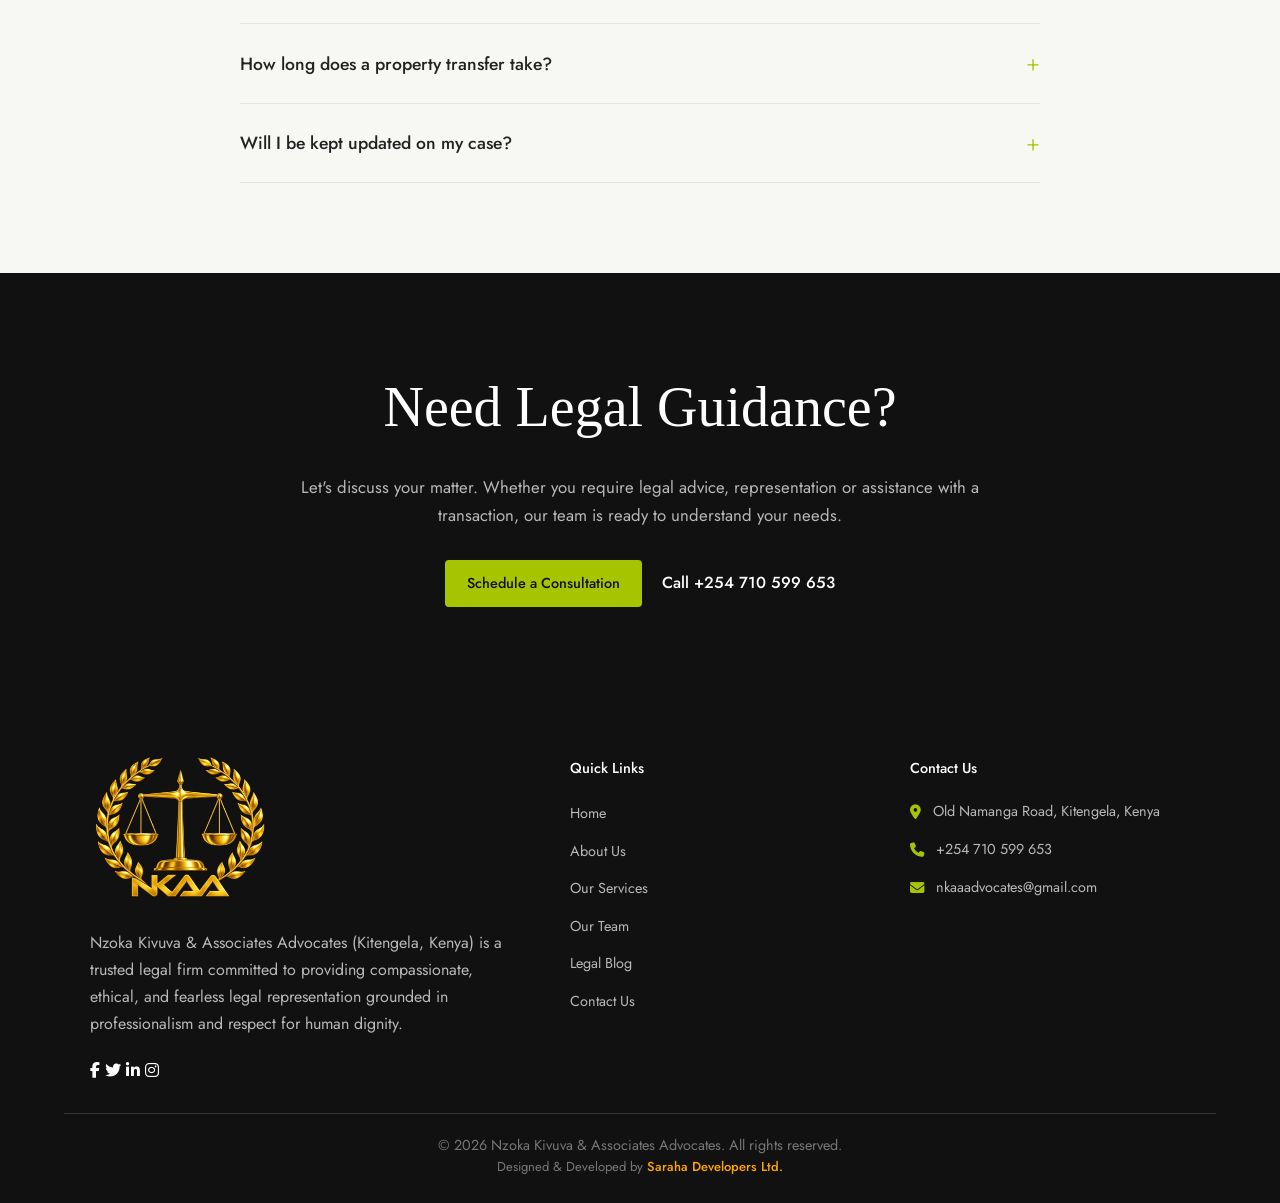
==== commit 470a6f71: "fix: remove axios dependency, use intasend-node SDK" ====
--- a/index.html
+++ b/index.html
@@ -96,7 +96,9 @@
 
     <div class="hero-container">
         <div class="hero-text">
-            <p class="super-tag">Nzoka Kivuva & Associates Advocates</p>
+            <p class="super-tag">
+    <span class="firm-name">Nzoka Kivuva</span> <span class="firm-type">&amp; Associates Advocates</span>
+</p>
             <h1>Trusted <br /> Legal<br /> Advocates</h1>
             <p>Professional Counsel. Proven Solutions.</p>
 
@@ -153,20 +155,20 @@
                         <div class="service-icon">
                             <i class="fas fa-gavel"></i>
                         </div>
-                        <h3>Criminal Defense</h3>
-                        <p>Aggressive defense representation protecting your rights within the criminal justice system.</p>
+                         <h3>Labour & Employment</h3>
+                        <p>Workplace contracts, dispute resolution, and employment compliance for employers and employees.</p>
                     </div>
                     <div class="swiper-slide service-slide">
                         <div class="service-icon">
                             <i class="fas fa-file-contract"></i>
-                        </div>
+                        </div> 
                         <h3>Legal Consultancy & Advisory</h3>
                         <p>Strategic legal advice for businesses and individuals, contract drafting, and compliance.</p>
-                    </div>
+                    </div> 
                     <div class="swiper-slide service-slide">
                         <div class="service-icon">
                             <i class="fas fa-handshake"></i>
-                        </div>
+                        </div> 
                         <h3>Alternative Dispute Resolution</h3>
                         <p>Mediation and arbitration services to resolve conflicts efficiently outside the courtroom.</p>
                     </div>
@@ -246,11 +248,11 @@
         <!-- Stats -->
         <div class="about-stats">
             <div class="stat-item">
-                <div class="stat-number" data-target="5" data-suffix="+">0</div>
+                <div class="stat-number" data-target="7" data-suffix="+">0</div>
                 <div class="stat-label">Years Experience</div>
             </div>
             <div class="stat-item">
-                <div class="stat-number" data-target="6">0</div>
+                <div class="stat-number" data-target="6" data-suffix="+">0</div>
                 <div class="stat-label">Practice Areas</div>
             </div>
             <div class="stat-item">
--- a/index.css
+++ b/index.css
@@ -117,7 +117,7 @@
 .hero-overlay {
     position: absolute;
     inset: 0;
-    background: rgba(0, 0, 0, 0.68);
+    background: rgba(0, 0, 0, 0.612);
     z-index: 1;
 }
 
@@ -1063,4 +1063,41 @@
     height: 100%;
     object-fit: cover; /* Ensures the image covers the whole hero without stretching */
     display: block;
+}
+
+/* Hero Tagline / Firm Name */
+.super-tag {
+    display: flex;
+    align-items: baseline; /* Aligns both text parts on the same baseline */
+    gap: 8px; /* Tighter gap for a cohesive look */
+    margin-bottom: 18px;
+    flex-wrap: wrap;
+}
+
+.firm-name {
+    font-family: var(--font-premium); /* Cormorant Garamond */
+    font-size: 1.25rem; /* Noticeably larger, but not huge */
+    font-weight: 600;
+    color: var(--lime);
+    line-height: 1.2;
+    letter-spacing: 1px;
+}
+
+.firm-type {
+    font-family: var(--font-primary); /* Jost */
+    font-size: 0.8rem; /* Clearly smaller */
+    font-weight: 400;
+    color: rgba(255, 255, 255, 0.8); /* Soft, premium white */
+    text-transform: lowercase; /* The requested lowercase */
+    letter-spacing: 1.5px;
+    line-height: 1.2;
+}
+
+/* Mobile & Small Devices: Show Full Image */
+@media (max-width: 768px) {
+    .about-image img {
+        height: auto;         /* Removes the fixed 420px height so the image scales naturally */
+        object-fit: contain;  /* Ensures absolutely nothing is cropped out */
+        max-height: 600px;    /* Optional: Prevents it from becoming too tall on small screens */
+    }
 }
